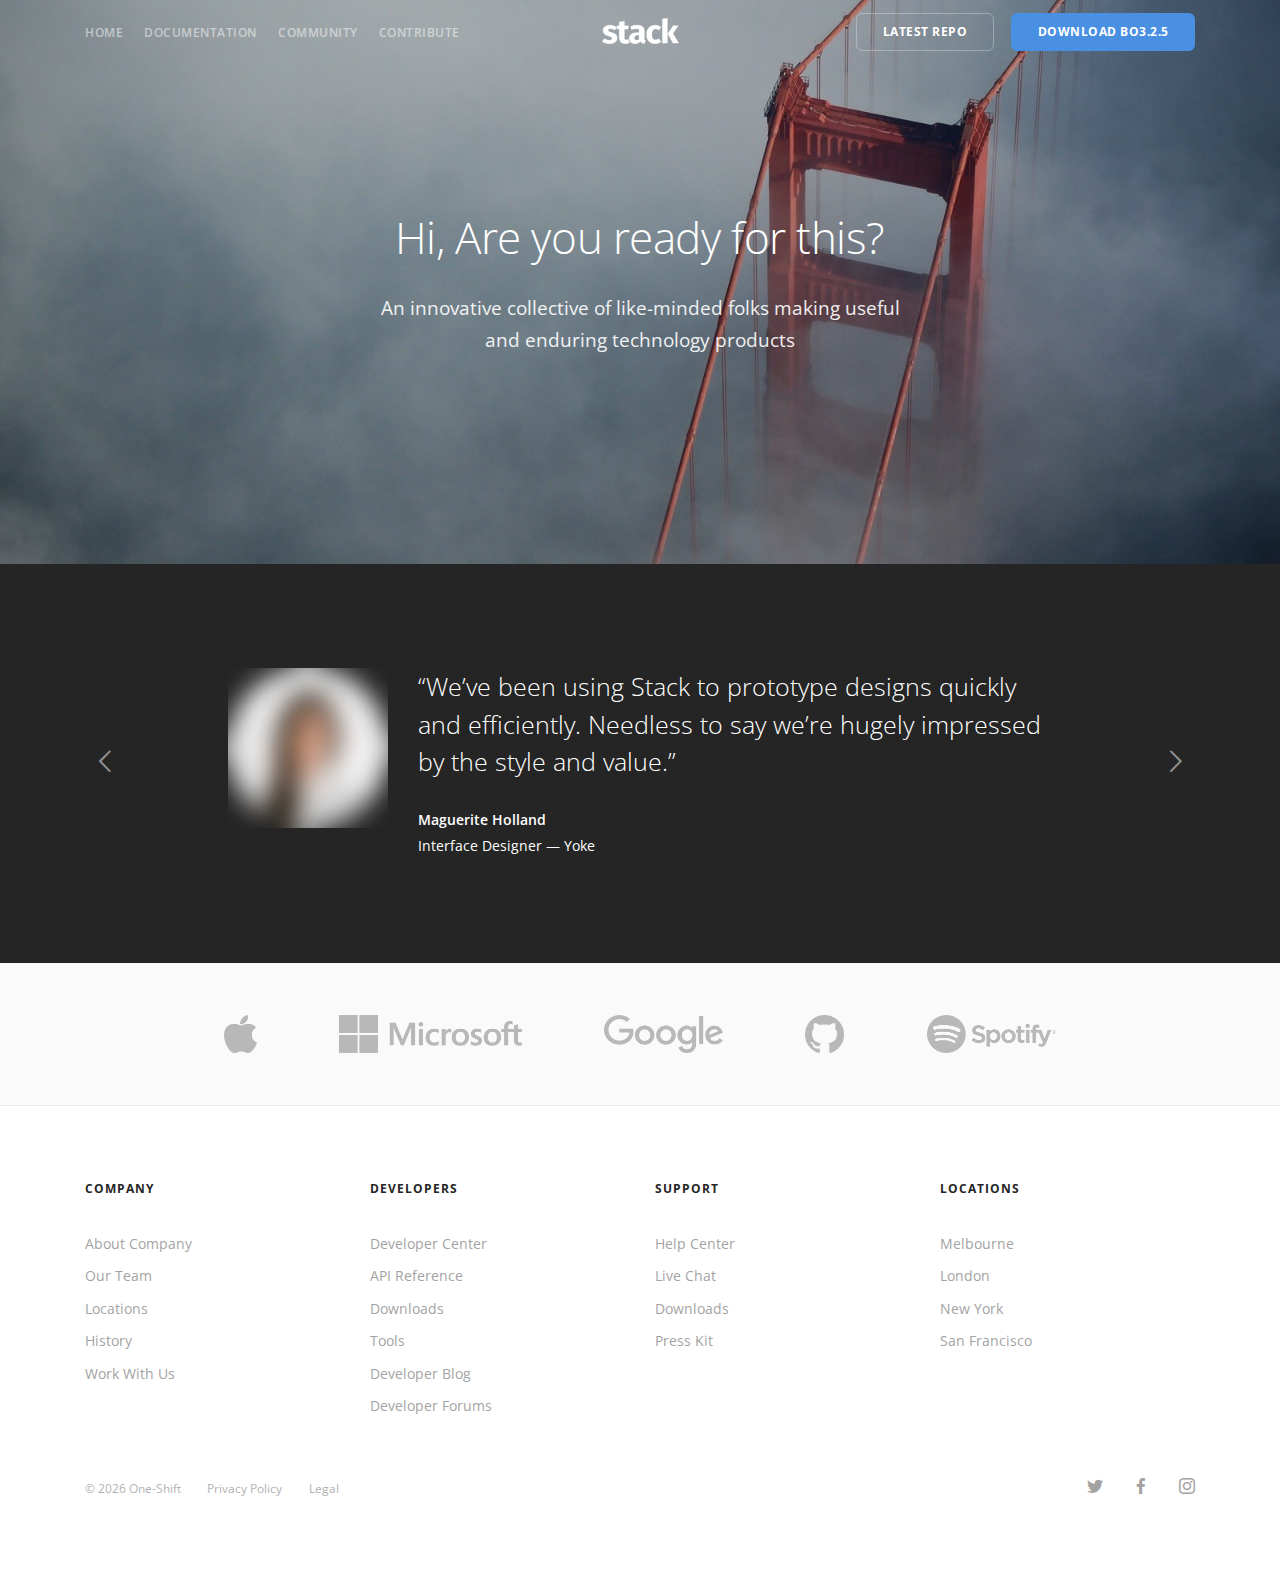
==== bozon3.html @ 65683622 "new landing page for testing" ====
<!DOCTYPE html>
<html lang="en" dir="ltr">
	<head>
		<meta charset="utf-8">
		<title>Stack Multipurpose HTML Template</title>
		<meta name="viewport" content="width=device-width, initial-scale=1.0">
		<meta name="description" content="Site Description Here">
		<link href="site-assets/css/bootstrap.css" rel="stylesheet" type="text/css" media="all" />
		<link href="site-assets/css/stack-interface.css" rel="stylesheet" type="text/css" media="all" />
		<link href="site-assets/css/socicon.css" rel="stylesheet" type="text/css" media="all" />
		<link href="site-assets/css/lightbox.min.css" rel="stylesheet" type="text/css" media="all" />
		<link href="site-assets/css/flickity.css" rel="stylesheet" type="text/css" media="all" />
		<link href="site-assets/css/iconsmind.css" rel="stylesheet" type="text/css" media="all" />
		<link href="site-assets/css/jquery.steps.css" rel="stylesheet" type="text/css" media="all" />
		<link href="site-assets/css/theme.css" rel="stylesheet" type="text/css" media="all" />
		<link href="site-assets/css/custom.css" rel="stylesheet" type="text/css" media="all" />
		<link href="https://fonts.googleapis.com/css?family=Open+Sans:200,300,400,400i,500,600,700%7CMerriweather:300,300i" rel="stylesheet">
		<link href="https://fonts.googleapis.com/icon?family=Material+Icons" rel="stylesheet">
	</head>
	<body>
		<a id="start"></a>
		<div class="nav-container">
			<div class="bar bar--sm visible-xs">
				<div class="container">
					<div class="row">
						<div class="col-3 col-md-2">
							<a href="index.html">
								<img class="logo logo-dark" alt="logo" src="site-assets/images/logo-dark.png" />
								<img class="logo logo-light" alt="logo" src="site-assets/images/logo-light.png" />
							</a>
						</div>
						<div class="col-9 col-md-10 text-right">
							<a href="#" class="hamburger-toggle" data-toggle-class="#menu2;hidden-xs hidden-sm">
								<i class="icon icon--sm stack-interface stack-menu"></i>
							</a>
						</div>
					</div>
					<!--end of row-->
				</div>
				<!--end of container-->
			</div>
			<!--end bar-->
			<nav id="menu2" class="bar bar--sm bar-1 hidden-xs bar--transparent bar--absolute" data-scroll-class='100vh:pos-fixed'>
				<div class="container">
					<div class="row">
						<div class="col-lg-2 text-center text-left-sm hidden-xs order-lg-2">
							<div class="bar__module">
								<a href="index.html">
									<img class="logo logo-dark" alt="logo" src="site-assets/images/logo-dark.png" />
									<img class="logo logo-light" alt="logo" src="site-assets/images/logo-light.png" />
								</a>
							</div>
							<!--end module-->
						</div>
						<div class="col-lg-5 order-lg-1">
							<div class="bar__module">
								<ul class="menu-horizontal text-left">
									<li>
										<a href="#">Home</a>
									</li>
									<li>
										<a href="#">Documentation</a>
									</li>
									<li>
										<a href="https://github.com/One-Shift/BO3-BOzon/issues" target="_blank">Community</a>
									</li>
									<li>
										<a href="#">Contribute</a>
									</li>
									<li class="dropdown hidden">
										<span class="dropdown__trigger">Home</span>
										<div class="dropdown__container">
											<div class="container">
												<div class="row">
													<div class="col-md-12 dropdown__content dropdown__content--lg">
														<div class="pos-absolute col-lg-5 imagebg hidden-sm hidden-xs" data-overlay="4">
															<div class="background-image-holder">
																<img alt="background" src="site-assets/images/dropdown-1.jpg" />
															</div>
															<div class="container pos-vertical-center pl-5">
																<div class="row">
																	<div class="col-lg-8">
																		<img alt="Logo" src="site-assets/images/logo-light.png" class="image--xxs" />
																		<span class="h2 color--white">Beautiful, modular sites in moments.</span>
																		<a href="#" class="btn btn--primary type--uppercase">
																			<span class="label">$18 USD.</span>
																			<span class="btn__text">
																				Purchase Stack Now
																			</span>
																		</a>
																	</div>
																</div>
																<!--end of row-->
															</div>
														</div>
														<div class="row justify-content-end">
															<div class="col-lg-6">
																<div class="row">
																	<div class="col-lg-4">
																		<h5>Industries</h5>
																		<ul class="menu-vertical">
																			<li>
																				<a href="home-accommodation.html">
																					Accommodation
																				</a>
																			</li>
																			<li>
																				<a href="home-construction.html">
																					Construction
																				</a>
																			</li>
																			<li>
																				<a href="home-coworking.html">
																					Coworking
																				</a>
																			</li>
																			<li>
																				<a href="home-drone-photography.html">
																					Drone Photography
																				</a>
																			</li>
																			<li>
																				<a href="home-education.html">
																					Education
																				</a>
																			</li>
																			<li>
																				<a href="home-event.html">
																					Event
																				</a>
																			</li>
																			<li>
																				<a href="home-fitness.html">
																					Fitness
																				</a>
																			</li>
																			<li>
																				<a href="home-health-insurance.html">
																					Insurance
																				</a>
																			</li>
																			<li>
																				<a href="home-knowledge-base.html">
																					Knowledge Base
																				</a>
																			</li>
																			<li>
																				<a href="home-musician.html">
																					Musician
																				</a>
																			</li>
																			<li>
																				<a href="home-nonprofit.html">
																					Nonprofit
																				</a>
																			</li>
																			<li>
																				<a href="home-political.html">
																					Political
																				</a>
																			</li>
																			<li>
																				<a href="home-restaurant.html">
																					Restaurant
																				</a>
																			</li>
																			<li>
																				<a href="home-recruitment.html">
																					Recruitment
																				</a>
																			</li>
																			<li>
																				<a href="home-tourism.html">
																					Tourism
																				</a>
																			</li>
																			<li>
																				<a href="home-wedding.html">
																					Wedding
																				</a>
																			</li>
																		</ul>
																	</div>
																	<div class="col-lg-4">
																		<h5>Landing Pages</h5>
																		<ul class="menu-vertical">
																			<li>
																				<a href="home-landing-1.html">
																					Landing 1
																				</a>
																			</li>
																			<li>
																				<a href="home-landing-2.html">
																					Landing 2
																				</a>
																			</li>
																			<li>
																				<a href="home-landing-3.html">
																					Landing 3
																				</a>
																			</li>
																			<li>
																				<a href="home-landing-4.html">
																					Landing 4
																				</a>
																			</li>
																			<li>
																				<a href="home-landing-5.html">
																					Landing 5
																				</a>
																			</li>
																			<li>
																				<a href="home-landing-6.html">
																					Landing 6
																				</a>
																			</li>
																			<li>
																				<a href="home-landing-7.html">
																					Landing 7
																				</a>
																			</li>
																			<li>
																				<a href="home-landing-8.html">
																					Landing 8
																				</a>
																			</li>
																			<li>
																				<a href="home-landing-9.html">
																					Landing 9
																				</a>
																			</li>
																			<li>
																				<a href="home-landing-10.html">
																					Landing 10
																				</a>
																			</li>
																			<li>
																				<a href="home-software-1.html">
																					Software 1
																				</a>
																			</li>
																			<li>
																				<a href="home-software-2.html">
																					Software 2
																				</a>
																			</li>
																			<li>
																				<a href="home-software-3.html">
																					Software 3
																				</a>
																			</li>
																		</ul>
																	</div>
																	<div class="col-lg-4">
																		<h5>Portfolios</h5>
																		<ul class="menu-vertical">
																			<li>
																				<a href="home-portfolio-agency-1.html">
																					Agency
																				</a>
																			</li>
																			<li>
																				<a href="home-portfolio-agency-2.html">
																					Agency 2
																				</a>
																			</li>
																			<li>
																				<a href="home-portfolio-personal-1.html">
																					Personal 1
																				</a>
																			</li>
																			<li>
																				<a href="home-portfolio-photography.html">
																					Photography
																				</a>
																			</li>
																			<li>
																				<a href="home-portfolio-photography-2.html">
																					Photography 2
																				</a>
																			</li>
																			<li>
																				<a href="home-portfolio-studio-1.html">
																					Studio 1
																				</a>
																			</li>
																			<li>
																				<a href="home-portfolio-studio-2.html">
																					Studio 2
																				</a>
																			</li>
																			<li>
																				<a href="home-portfolio-video.html">
																					Video
																				</a>
																			</li>
																		</ul>
																		<h5>Coming Soon</h5>
																		<ul class="menu-vertical">
																			<li>
																				<a href="home-coming-soon-1.html">
																					Coming Soon 1
																				</a>
																			</li>
																			<li>
																				<a href="home-coming-soon-2.html">
																					Coming Soon 2
																				</a>
																			</li>
																			<li>
																				<a href="home-coming-soon-3.html">
																					Coming Soon 3
																				</a>
																			</li>
																		</ul>
																	</div>
																</div>
																<!--end of row-->
															</div>
															<!--end of col-->
														</div>
														<!--end of row-->
													</div>
													<!--end dropdown content-->
												</div>
											</div>
										</div>
										<!--end dropdown container-->
									</li>
									<li class="dropdown hidden">
										<span class="dropdown__trigger">Pages</span>
										<div class="dropdown__container">
											<div class="container">
												<div class="row">
													<div class="dropdown__content col-lg-2 col-md-4">
														<ul class="menu-vertical">
															<li class="dropdown">
																<span class="dropdown__trigger">About</span>
																<div class="dropdown__container">
																	<div class="container">
																		<div class="row">
																			<div class="dropdown__content col-lg-2">
																				<ul class="menu-vertical">
																					<li>
																						<a href="page-about-company.html">
																							About Company
																						</a>
																					</li>
																					<li>
																						<a href="page-about-team.html">
																							About Team
																						</a>
																					</li>
																					<li>
																						<a href="page-about-me.html">
																							About Me
																						</a>
																					</li>
																					<li>
																						<a href="page-about-history.html">
																							About History
																						</a>
																					</li>
																				</ul>
																			</div>
																			<!--end dropdown content-->
																		</div>
																		<!--end row-->
																	</div>
																</div>
																<!--end dropdown container-->
															</li>
															<li class="dropdown">
																<span class="dropdown__trigger">Careers</span>
																<div class="dropdown__container">
																	<div class="container">
																		<div class="row">
																			<div class="dropdown__content col-lg-2 col-md-4">
																				<ul class="menu-vertical">
																					<li>
																						<a href="page-careers.html">
																							Careers Listing
																						</a>
																					</li>
																					<li>
																						<a href="page-careers-single.html">
																							Career Single
																						</a>
																					</li>
																				</ul>
																			</div>
																			<!--end dropdown content-->
																		</div>
																		<!--end row-->
																	</div>
																</div>
																<!--end dropdown container-->
															</li>
															<li class="dropdown">
																<span class="dropdown__trigger">Contact</span>
																<div class="dropdown__container">
																	<div class="container">
																		<div class="row">
																			<div class="dropdown__content col-lg-2 col-md-4">
																				<ul class="menu-vertical">
																					<li>
																						<a href="page-contact-map-1.html">
																							Contact Map 1
																						</a>
																					</li>
																					<li>
																						<a href="page-contact-map-2.html">
																							Contact Map 2
																						</a>
																					</li>
																					<li>
																						<a href="page-contact-map-3.html">
																							Contact Map 3
																						</a>
																					</li>
																					<li>
																						<a href="page-contact-map-4.html">
																							Contact Map 4
																						</a>
																					</li>
																					<li>
																						<a href="page-contact-planner-1.html">
																							Contact Planner 1
																						</a>
																					</li>
																					<li>
																						<a href="page-contact-planner-2.html">
																							Contact Planner 2
																						</a>
																					</li>
																				</ul>
																			</div>
																			<!--end dropdown content-->
																		</div>
																		<!--end row-->
																	</div>
																</div>
																<!--end dropdown container-->
															</li>
															<li class="dropdown">
																<span class="dropdown__trigger">Pricing</span>
																<div class="dropdown__container">
																	<div class="container">
																		<div class="row">
																			<div class="dropdown__content col-lg-2 col-md-4">
																				<ul class="menu-vertical">
																					<li>
																						<a href="page-pricing-1.html">
																							Pricing Plans 1
																						</a>
																					</li>
																					<li>
																						<a href="page-pricing-2.html">
																							Pricing Plans 2
																						</a>
																					</li>
																					<li>
																						<a href="page-pricing-3.html">
																							Pricing Plans 3
																						</a>
																					</li>
																				</ul>
																			</div>
																			<!--end dropdown content-->
																		</div>
																		<!--end row-->
																	</div>
																</div>
																<!--end dropdown container-->
															</li>
															<li class="dropdown">
																<span class="dropdown__trigger">Services</span>
																<div class="dropdown__container">
																	<div class="container">
																		<div class="row">
																			<div class="dropdown__content col-lg-2 col-md-4">
																				<ul class="menu-vertical">
																					<li>
																						<a href="page-services-1.html">
																							Services 1
																						</a>
																					</li>
																					<li>
																						<a href="page-services-2.html">
																							Services 2
																						</a>
																					</li>
																					<li>
																						<a href="page-services-3.html">
																							Services 3
																						</a>
																					</li>
																				</ul>
																			</div>
																			<!--end dropdown content-->
																		</div>
																		<!--end row-->
																	</div>
																</div>
																<!--end dropdown container-->
															</li>
															<li class="dropdown separate">
																<span class="dropdown__trigger">Accounts</span>
																<div class="dropdown__container">
																	<div class="container">
																		<div class="row">
																			<div class="dropdown__content col-lg-2 col-md-4">
																				<ul class="menu-vertical">
																					<li>
																						<a href="page-accounts-profile.html">
																							Public Profile
																						</a>
																					</li>
																					<li>
																						<a href="page-accounts-settings.html">
																							Account Settings
																						</a>
																					</li>
																					<li>
																						<a href="page-accounts-login-1.html">
																							Login Simple
																						</a>
																					</li>
																					<li>
																						<a href="page-accounts-login-2.html">
																							Login Social
																						</a>
																					</li>
																					<li>
																						<a href="page-accounts-create-1.html">
																							Create Simple
																						</a>
																					</li>
																					<li>
																						<a href="page-accounts-create-2.html">
																							Create Social
																						</a>
																					</li>
																					<li>
																						<a href="page-accounts-recover.html">
																							Recover Account
																						</a>
																					</li>
																				</ul>
																			</div>
																			<!--end dropdown content-->
																		</div>
																		<!--end row-->
																	</div>
																</div>
																<!--end dropdown container-->
															</li>
															<li class="dropdown">
																<span class="dropdown__trigger">Utilities</span>
																<div class="dropdown__container">
																	<div class="container">
																		<div class="row">
																			<div class="dropdown__content col-lg-2 col-md-4">
																				<ul class="menu-vertical">
																					<li>
																						<a href="page-utility-conversation.html">
																							Conversation
																						</a>
																					</li>
																					<li>
																						<a href="404.html">
																							Error 404
																						</a>
																					</li>
																					<li>
																						<a href="500.html">
																							Error 500
																						</a>
																					</li>
																					<li>
																						<a href="page-utility-maintnence.html">
																							Maintnence Mode
																						</a>
																					</li>
																					<li>
																						<a href="page-utility-onboarding.html">
																							Onboarding
																						</a>
																					</li>
																					<li>
																						<a href="page-utility-search-results-list.html">
																							Search Results List
																						</a>
																					</li>
																					<li>
																						<a href="page-utility-search-results.html">
																							Search Results Boxes
																						</a>
																					</li>
																				</ul>
																			</div>
																			<!--end dropdown content-->
																		</div>
																		<!--end row-->
																	</div>
																</div>
																<!--end dropdown container-->
															</li>
														</ul>
													</div>
													<!--end dropdown content-->
												</div>
												<!--end row-->
											</div>
										</div>
										<!--end dropdown container-->
									</li>
									<li class="dropdown hidden">
										<span class="dropdown__trigger">Blocks</span>
										<div class="dropdown__container">
											<div class="container">
												<div class="row">
													<div class="dropdown__content dropdown__content--lg col-lg-8">
														<div class="pos-absolute col-lg-5 imagebg hidden-sm hidden-xs" data-overlay="6">
															<div class="background-image-holder">
																<img alt="background" src="site-assets/images/inner-6.jpg" />
															</div>
															<div class="container pos-vertical-center pl-5">
																<div class="row">
																	<div class="col-lg-10">
																		<img alt="Logo" src="site-assets/images/logo-light.png" class="image--xxs" />
																		<span class="h3 color--white">Over 290 modular interface blocks.</span>
																		<a href="#" class="btn btn--primary type--uppercase">
																			<span class="btn__text">
																				Launch Builder
																			</span>
																		</a>
																	</div>
																</div>
																<!--end of row-->
															</div>
														</div>
														<div class="row justify-content-end">
															<div class="col-lg-6">
																<div class="row">
																	<div class="col-md-6">
																		<ul class="menu-vertical">
																			<li>
																				<a href="sections-accordions.html">
																					Accordions
																				</a>
																			</li>
																			<li>
																				<a href="sections-cta.html">
																					Calls To Action
																				</a>
																			</li>
																			<li>
																				<a href="sections-cards.html">
																					Cards
																				</a>
																			</li>
																			<li>
																				<a href="sections-covers.html">
																					Covers
																				</a>
																			</li>
																			<li>
																				<a href="sections-features-small.html">
																					Features Small
																				</a>
																			</li>
																			<li>
																				<a href="sections-features-large.html">
																					Features Large
																				</a>
																			</li>
																			<li>
																				<a href="sections-contact.html">
																					Forms Contact
																				</a>
																			</li>
																			<li>
																				<a href="sections-signup.html">
																					Forms Signup
																				</a>
																			</li>
																			<li>
																				<a href="sections-subscribe.html">
																					Forms Subscribe
																				</a>
																			</li>
																			<li>
																				<a href="sections-footers.html">
																					Footers
																				</a>
																			</li>
																			<li>
																				<a href="sections-galleries.html">
																					Galleries
																				</a>
																			</li>
																			<li>
																				<a href="sections-instagram.html">
																					Instagram
																				</a>
																			</li>
																			<li>
																				<a href="sections-maps.html">
																					Maps
																				</a>
																			</li>
																		</ul>
																	</div>
																	<div class="col-md-6">
																		<ul class="menu-vertical">
																			<li>
																				<a href="sections-modals.html">
																					Modals
																				</a>
																			</li>
																			<li>
																				<a href="sections-navigation.html">
																					Navigation Bars
																				</a>
																			</li>
																			<li>
																				<a href="sections-notifications.html">
																					Notifications
																				</a>
																			</li>
																			<li>
																				<a href="sections-pricing.html">
																					Pricing
																				</a>
																			</li>
																			<li>
																				<a href="sections-processes.html">
																					Processes
																				</a>
																			</li>
																			<li>
																				<a href="sections-sliders.html">
																					Sliders
																				</a>
																			</li>
																			<li>
																				<a href="sections-twitter.html">
																					Twitter
																				</a>
																			</li>
																			<li>
																				<a href="sections-tabs.html">
																					Tabs
																				</a>
																			</li>
																			<li>
																				<a href="sections-team.html">
																					Teams
																				</a>
																			</li>
																			<li>
																				<a href="sections-testimonials.html">
																					Testimonials
																				</a>
																			</li>
																			<li>
																				<a href="sections-text-layouts.html">
																					Text Layouts
																				</a>
																			</li>
																			<li>
																				<a href="sections-titles.html">
																					Titles
																				</a>
																			</li>
																			<li>
																				<a href="sections-videos.html">
																					Videos
																				</a>
																			</li>
																		</ul>
																	</div>
																</div>
																<!--end of row-->
															</div>
															<!--end of col-->
														</div>
														<!--end of row-->
													</div>
													<!--end dropdown content-->
												</div>
												<!--end row-->
											</div>
											<!--end container-->
										</div>
										<!--end dropdown container-->
									</li>
									<li class="dropdown hidden">
										<span class="dropdown__trigger">Elements</span>
										<div class="dropdown__container">
											<div class="container">
												<div class="row">
													<div class="col-md-12 dropdown__content dropdown__content--lg">
														<div class="pos-absolute col-lg-5 imagebg hidden-sm hidden-xs" data-overlay="4">
															<div class="background-image-holder">
																<img alt="background" src="site-assets/images/dropdown-2.jpg" />
															</div>
															<div class="container pos-vertical-center pl-5">
																<div class="row">
																	<div class="col-lg-8">
																		<img alt="Logo" src="site-assets/images/logo-light.png" class="image--xxs" />
																		<span class="h3 color--white">Detailed and organised elements</span>
																		<a href="elements.html" class="btn btn--primary type--uppercase">
																			<span class="btn__text">
																				Explore Elements
																			</span>
																		</a>
																	</div>
																</div>
																<!--end of row-->
															</div>
														</div>
														<div class="row justify-content-end">
															<div class="col-lg-2 col-md-4">
																<ul class="menu-vertical">
																	<li>
																		<a href="elements-accordions.html">
																			Accordions
																		</a>
																	</li>
																	<li>
																		<a href="elements-alerts.html">
																			Alerts
																		</a>
																	</li>
																	<li>
																		<a href="elements-boxes.html">
																			Boxes
																		</a>
																	</li>
																	<li>
																		<a href="elements-buttons.html">
																			Buttons
																		</a>
																	</li>
																	<li>
																		<a href="elements-colors.html">
																			Colors
																		</a>
																	</li>
																	<li>
																		<a href="elements-countdown.html">
																			Countdown
																		</a>
																	</li>
																	<li>
																		<a href="elements-dropdowns.html">
																			Dropdowns
																		</a>
																	</li>
																	<li>
																		<a href="elements-form-elements.html">
																			Form Elements
																		</a>
																	</li>
																	<li>
																		<a href="elements-gradient-backgrounds.html">
																			Gradient Backgrounds
																		</a>
																	</li>
																	<li>
																		<a href="elements-grid.html">
																			Grid System
																		</a>
																	</li>
																	<li>
																		<a href="elements-image-backgrounds.html">
																			Image Backgrounds
																		</a>
																	</li>
																	<li>
																		<a href="elements-instagram.html">
																			Instagram
																		</a>
																	</li>
																</ul>
															</div>
															<div class="col-lg-2 col-md-4">
																<ul class="menu-vertical">
																	<li>
																		<a href="elements-lightbox.html">
																			Lightbox
																		</a>
																	</li>
																	<li>
																		<a href="elements-maps.html">
																			Maps
																		</a>
																	</li>
																	<li>
																		<a href="elements-masonry.html">
																			Masonry
																		</a>
																	</li>
																	<li>
																		<a href="elements-modals.html">
																			Modals
																		</a>
																	</li>
																	<li>
																		<a href="elements-navigation.html">
																			Navigation Bars
																		</a>
																	</li>
																	<li>
																		<a href="elements-navigation-inpage.html">
																			Navigation In-Page
																		</a>
																	</li>
																	<li>
																		<a href="elements-navigation-sidebar.html">
																			Navigation Sidebar
																		</a>
																	</li>
																	<li>
																		<a href="elements-notifications.html">
																			Notifications
																		</a>
																	</li>
																	<li>
																		<a href="elements-parallax.html">
																			Parallax
																		</a>
																	</li>
																	<li>
																		<a href="elements-pricing.html">
																			Pricing
																		</a>
																	</li>
																	<li>
																		<a href="elements-progress-bars.html">
																			Progress Bars
																		</a>
																	</li>
																	<li>
																		<a href="elements-radials.html">
																			Radials
																		</a>
																	</li>
																</ul>
															</div>
															<div class="col-lg-2 col-md-4">
																<ul class="menu-vertical">
																	<li>
																		<a href="elements-scrims-overlays.html">
																			Scrims &amp; Overlays
																		</a>
																	</li>
																	<li>
																		<a href="elements-sliders.html">
																			Sliders
																		</a>
																	</li>
																	<li>
																		<a href="elements-tables.html">
																			Tables
																		</a>
																	</li>
																	<li>
																		<a href="elements-tabs.html">
																			Tabs
																		</a>
																	</li>
																	<li>
																		<a href="elements-tooltips.html">
																			Tooltips
																		</a>
																	</li>
																	<li>
																		<a href="elements-twitter.html">
																			Twitter Feed
																		</a>
																	</li>
																	<li>
																		<a href="elements-typed-text.html">
																			Typed Text
																		</a>
																	</li>
																	<li>
																		<a href="elements-typography.html">
																			Typography
																		</a>
																	</li>
																	<li>
																		<a href="elements-video-background.html">
																			Video Backgrounds
																		</a>
																	</li>
																	<li>
																		<a href="elements-video-inline.html">
																			Video Inline
																		</a>
																	</li>
																	<li>
																		<a href="elements-wizards.html">
																			Wizards
																		</a>
																	</li>
																</ul>
															</div>
														</div>
														<!--end of row-->
													</div>
													<!--end dropdown content-->
												</div>
											</div>
										</div>
										<!--end dropdown container-->
									</li>
								</ul>
							</div>
							<!--end module-->
						</div>
						<div class="col-lg-5 text-right text-left-xs text-left-sm order-lg-3">
							<div class="bar__module">
								<a class="btn btn--sm type--uppercase" href="https://github.com/One-Shift/BO3-BOzon" target="_blank">
									<span class="btn__text">
										Latest Repo
									</span>
								</a>
								<a class="btn btn--sm btn--primary type--uppercase" href="https://github.com/One-Shift/BO3-BOzon/archive/v3.2.5-RC.zip" target="_blank">
									<span class="btn__text">
										Download BO3.2.5
									</span>
								</a>
							</div>
							<!--end module-->
						</div>
					</div>
					<!--end of row-->
				</div>
				<!--end of container-->
			</nav>
			<!--end bar-->
		</div>
		<div class="">
			<section class="text-center imagebg space--lg" data-overlay="3">
				<div class="background-image-holder">
					<img alt="background" src="site-assets/images/landing-23.jpg" />
				</div>
				<div class="container">
					<div class="row">
						<div class="col-md-8 col-lg-6">
							<h1>Hi, Are you ready for this?</h1>
							<p class="lead">
								An innovative collective of like-minded folks making useful and enduring technology products
							</p>
						</div>
					</div>
					<!--end of row-->
				</div>
				<!--end of container-->
			</section>
			<section class=" bg--dark">
				<div class="container">
					<div class="row">
						<div class="col-md-12">
							<div class="slider slider--inline-arrows" data-arrows="true">
								<ul class="slides">
									<li>
										<div class="testimonial row justify-content-center">
											<div class="col-lg-2 col-md-4 col-6 text-center">
												<img class="testimonial__image" alt="Image" src="site-assets/images/avatar-round-1.png" />
											</div>
											<div class="col-lg-7 col-md-8 col-12">
												<span class="h3">&ldquo;We’ve been using Stack to prototype designs quickly and efficiently. Needless to say we’re hugely impressed by the style and value.&rdquo;
												</span>
												<h5>Maguerite Holland</h5>
												<span>Interface Designer &mdash; Yoke</span>
											</div>
										</div>
									</li>
									<li>
										<div class="testimonial row justify-content-center">
											<div class="col-lg-2 col-md-4 col-6 text-center">
												<img class="testimonial__image" alt="Image" src="site-assets/images/avatar-round-4.png" />
											</div>
											<div class="col-lg-7 col-md-8 col-12">
												<span class="h3">&ldquo;I've been using Medium Rare's templates for a couple of years now and Stack is without a doubt their best work yet. It's fast, performant and absolutely stunning.&rdquo;
												</span>
												<h5>Lucas Nguyen</h5>
												<span>Freelance Designer</span>
											</div>
										</div>
									</li>
									<li>
										<div class="testimonial row justify-content-center">
											<div class="col-lg-2 col-md-4 col-6 text-center">
												<img class="testimonial__image" alt="Image" src="site-assets/images/avatar-round-3.png" />
											</div>
											<div class="col-lg-7 col-md-8 col-12">
												<span class="h3">&ldquo;Variant has been a massive plus for my workflow &mdash; I can now get live mockups out in a matter of hours, my clients really love it.&rdquo;
												</span>
												<h5>Rob Vasquez</h5>
												<span>Interface Designer &mdash; Yoke</span>
											</div>
										</div>
									</li>
								</ul>
							</div>
						</div>
					</div>
					<!--end of row-->
				</div>
				<!--end of container-->
			</section>
			<section class="text-center bg--secondary space--xs">
				<div class="container">
					<div class="row">
						<div class="col-md-12">
							<ul class="list-inline list-inline--images">
								<li>
									<img alt="Image" src="site-assets/images/partner-1.png" />
								</li>
								<li>
									<img alt="Image" src="site-assets/images/partner-5.png" />
								</li>
								<li>
									<img alt="Image" src="site-assets/images/partner-7.png" />
								</li>
								<li>
									<img alt="Image" src="site-assets/images/partner-4.png" />
								</li>
								<li>
									<img alt="Image" src="site-assets/images/partner-6.png" />
								</li>
							</ul>
						</div>
					</div>
					<!--end of row-->
				</div>
				<!--end of container-->
			</section>
			<footer class="space--sm footer-2 ">
				<div class="container">
					<div class="row">
						<div class="col-md-6 col-lg-3 col-6">
							<h6 class="type--uppercase">Company</h6>
							<ul class="list--hover">
								<li>
									<a href="#">About Company</a>
								</li>
								<li>
									<a href="#">Our Team</a>
								</li>
								<li>
									<a href="#">Locations</a>
								</li>
								<li>
									<a href="#">History</a>
								</li>
								<li>
									<a href="#">Work With Us</a>
								</li>
							</ul>
						</div>
						<div class="col-md-6 col-lg-3 col-6">
							<h6 class="type--uppercase">Developers</h6>
							<ul class="list--hover">
								<li>
									<a href="#">Developer Center</a>
								</li>
								<li>
									<a href="#">API Reference</a>
								</li>
								<li>
									<a href="#">Downloads</a>
								</li>
								<li>
									<a href="#">Tools</a>
								</li>
								<li>
									<a href="#">Developer Blog</a>
								</li>
								<li>
									<a href="#">Developer Forums</a>
								</li>
							</ul>
						</div>
						<div class="col-md-6 col-lg-3 col-6">
							<h6 class="type--uppercase">Support</h6>
							<ul class="list--hover">
								<li>
									<a href="#">Help Center</a>
								</li>
								<li>
									<a href="#">Live Chat</a>
								</li>
								<li>
									<a href="#">Downloads</a>
								</li>
								<li>
									<a href="#">Press Kit</a>
								</li>
							</ul>
						</div>
						<div class="col-md-6 col-lg-3 col-6">
							<h6 class="type--uppercase">Locations</h6>
							<ul class="list--hover">
								<li>
									<a href="#">Melbourne</a>
								</li>
								<li>
									<a href="#">London</a>
								</li>
								<li>
									<a href="#">New York</a>
								</li>
								<li>
									<a href="#">San Francisco</a>
								</li>
							</ul>
						</div>
					</div>
					<!--end of row-->
					<div class="row">
						<div class="col-md-6">
							<span class="type--fine-print">&copy;
								<span class="update-year">2018</span> One-Shift</span>
							<a class="type--fine-print" href="#">Privacy Policy</a>
							<a class="type--fine-print" href="#">Legal</a>
						</div>
						<div class="col-md-6 text-right text-left-xs">
							<ul class="social-list list-inline list--hover">
								<li>
									<a href="#">
										<i class="socicon socicon-twitter icon icon--xs"></i>
									</a>
								</li>
								<li>
									<a href="#">
										<i class="socicon socicon-facebook icon icon--xs"></i>
									</a>
								</li>
								<li>
									<a href="#">
										<i class="socicon socicon-instagram icon icon--xs"></i>
									</a>
								</li>
							</ul>
						</div>
					</div>
					<!--end of row-->
				</div>
				<!--end of container-->
			</footer>
		</div>
		<!--<div class="loader"></div>-->
		<a class="back-to-top inner-link" href="#start" data-scroll-class="100vh:active">
			<i class="stack-interface stack-up-open-big"></i>
		</a>
		<script src="site-assets/js/jquery-3.1.1.min.js"></script>
		<script src="site-assets/js/flickity.min.js"></script>
		<script src="site-assets/js/easypiechart.min.js"></script>
		<script src="site-assets/js/parallax.js"></script>
		<script src="site-assets/js/typed.min.js"></script>
		<script src="site-assets/js/datepicker.js"></script>
		<script src="site-assets/js/isotope.min.js"></script>
		<script src="site-assets/js/ytplayer.min.js"></script>
		<script src="site-assets/js/lightbox.min.js"></script>
		<script src="site-assets/js/granim.min.js"></script>
		<script src="site-assets/js/jquery.steps.min.js"></script>
		<script src="site-assets/js/countdown.min.js"></script>
		<script src="site-assets/js/twitterfetcher.min.js"></script>
		<script src="site-assets/js/spectragram.min.js"></script>
		<script src="site-assets/js/smooth-scroll.min.js"></script>
		<script src="site-assets/js/scripts.js"></script>
	</body>
</html>
---- site-assets/css/stack-interface.css ----
@font-face {
  font-family: 'stack-interface';
  src: url('../fonts/stack-interface.eot?33839631');
  src: url('../fonts/stack-interface.eot?33839631#iefix') format('embedded-opentype'),
       url('../fonts/stack-interface.woff2?33839631') format('woff2'),
       url('../fonts/stack-interface.woff?33839631') format('woff'),
       url('../fonts/stack-interface.ttf?33839631') format('truetype'),
       url('../fonts/stack-interface.svg?33839631#stack-interface') format('svg');
  font-weight: normal;
  font-style: normal;
}
/* Chrome hack: SVG is rendered more smooth in Windozze. 100% magic, uncomment if you need it. */
/* Note, that will break hinting! In other OS-es font will be not as sharp as it could be */
/*
@media screen and (-webkit-min-device-pixel-ratio:0) {
  @font-face {
    font-family: 'stack-interface';
    src: url('../font/stack-interface.svg?34857618#stack-interface') format('svg');
  }
}
*/
 
 [class^="stack-"]:before, [class*=" stack-"]:before {
  font-family: "stack-interface";
  font-style: normal;
  font-weight: normal;
  speak: none;
 
  display: inline-block;
  text-decoration: inherit;
  width: 1em;
  margin-right: .2em;
  text-align: center;
  /* opacity: .8; */
 
  /* For safety - reset parent styles, that can break glyph codes*/
  font-variant: normal;
  text-transform: none;
 
  /* fix buttons height, for twitter bootstrap */
  line-height: 1em;
 
  /* Animation center compensation - margins should be symmetric */
  /* remove if not needed */
  margin-left: .2em;
 
  /* you can be more comfortable with increased icons size */
  /* font-size: 120%; */
 
  /* Font smoothing. That was taken from TWBS */
  -webkit-font-smoothing: antialiased;
  -moz-osx-font-smoothing: grayscale;
 
  /* Uncomment for 3D effect */
  /* text-shadow: 1px 1px 1px rgba(127, 127, 127, 0.3); */
}
 
.stack-down-open-big:before { content: '\e800'; } /* '' */
.stack-left-open-big:before { content: '\e801'; } /* '' */
.stack-right-open-big:before { content: '\e802'; } /* '' */
.stack-up-open-big:before { content: '\e803'; } /* '' */
.stack-basket:before { content: '\e804'; } /* '' */
.stack-search:before { content: '\e805'; } /* '' */
.stack-down-dir:before { content: '\e806'; } /* '' */
.stack-left-dir:before { content: '\e807'; } /* '' */
.stack-right-dir:before { content: '\e808'; } /* '' */
.stack-up-dir:before { content: '\e809'; } /* '' */
.stack-down-open:before { content: '\e80a'; } /* '' */
.stack-left-open:before { content: '\e80b'; } /* '' */
.stack-right-open:before { content: '\e80c'; } /* '' */
.stack-up-open:before { content: '\e80d'; } /* '' */
.stack-menu:before { content: '\e80e'; } /* '' */
.stack-users:before { content: '\e80f'; } /* '' */
.stack-publish:before { content: '\e810'; } /* '' */
.stack-trash:before { content: '\e811'; } /* '' */
.stack-bell:before { content: '\e812'; } /* '' */
.stack-cog:before { content: '\e813'; } /* '' */
.stack-plus-circled:before { content: '\e814'; } /* '' */
.stack-dot-3:before { content: '\e815'; } /* '' */
---- site-assets/css/socicon.css ----
@font-face {
  font-family: 'Socicon';
  src:  url('../fonts/socicon.eot?a93r5t');
  src:  url('../fonts/socicon.eot?a93r5t#iefix') format('embedded-opentype'),
    url('../fonts/socicon.ttf?a93r5t') format('truetype'),
    url('../fonts/socicon.woff?a93r5t') format('woff'),
    url('../fonts/socicon.svg?a93r5t#Socicon') format('svg');
  font-weight: normal;
  font-style: normal;
}

[class^="socicon-"], [class*=" socicon-"] {
  /* use !important to prevent issues with browser extensions that change fonts */
  font-family: 'Socicon' !important;
  speak: none;
  font-style: normal;
  font-weight: normal;
  font-variant: normal;
  text-transform: none;
  line-height: 1;

  /* Better Font Rendering =========== */
  -webkit-font-smoothing: antialiased;
  -moz-osx-font-smoothing: grayscale;
}

.socicon-gamewisp:before {
  content: "\e905";
}
.socicon-bloglovin:before {
  content: "\e904";
}
.socicon-tunein:before {
  content: "\e903";
}
.socicon-gamejolt:before {
  content: "\e901";
}
.socicon-trello:before {
  content: "\e902";
}
.socicon-spreadshirt:before {
  content: "\e900";
}
.socicon-500px:before {
  content: "\e000";
}
.socicon-8tracks:before {
  content: "\e001";
}
.socicon-airbnb:before {
  content: "\e002";
}
.socicon-alliance:before {
  content: "\e003";
}
.socicon-amazon:before {
  content: "\e004";
}
.socicon-amplement:before {
  content: "\e005";
}
.socicon-android:before {
  content: "\e006";
}
.socicon-angellist:before {
  content: "\e007";
}
.socicon-apple:before {
  content: "\e008";
}
.socicon-appnet:before {
  content: "\e009";
}
.socicon-baidu:before {
  content: "\e00a";
}
.socicon-bandcamp:before {
  content: "\e00b";
}
.socicon-battlenet:before {
  content: "\e00c";
}
.socicon-beam:before {
  content: "\e00d";
}
.socicon-bebee:before {
  content: "\e00e";
}
.socicon-bebo:before {
  content: "\e00f";
}
.socicon-behance:before {
  content: "\e010";
}
.socicon-blizzard:before {
  content: "\e011";
}
.socicon-blogger:before {
  content: "\e012";
}
.socicon-buffer:before {
  content: "\e013";
}
.socicon-chrome:before {
  content: "\e014";
}
.socicon-coderwall:before {
  content: "\e015";
}
.socicon-curse:before {
  content: "\e016";
}
.socicon-dailymotion:before {
  content: "\e017";
}
.socicon-deezer:before {
  content: "\e018";
}
.socicon-delicious:before {
  content: "\e019";
}
.socicon-deviantart:before {
  content: "\e01a";
}
.socicon-diablo:before {
  content: "\e01b";
}
.socicon-digg:before {
  content: "\e01c";
}
.socicon-discord:before {
  content: "\e01d";
}
.socicon-disqus:before {
  content: "\e01e";
}
.socicon-douban:before {
  content: "\e01f";
}
.socicon-draugiem:before {
  content: "\e020";
}
.socicon-dribbble:before {
  content: "\e021";
}
.socicon-drupal:before {
  content: "\e022";
}
.socicon-ebay:before {
  content: "\e023";
}
.socicon-ello:before {
  content: "\e024";
}
.socicon-endomodo:before {
  content: "\e025";
}
.socicon-envato:before {
  content: "\e026";
}
.socicon-etsy:before {
  content: "\e027";
}
.socicon-facebook:before {
  content: "\e028";
}
.socicon-feedburner:before {
  content: "\e029";
}
.socicon-filmweb:before {
  content: "\e02a";
}
.socicon-firefox:before {
  content: "\e02b";
}
.socicon-flattr:before {
  content: "\e02c";
}
.socicon-flickr:before {
  content: "\e02d";
}
.socicon-formulr:before {
  content: "\e02e";
}
.socicon-forrst:before {
  content: "\e02f";
}
.socicon-foursquare:before {
  content: "\e030";
}
.socicon-friendfeed:before {
  content: "\e031";
}
.socicon-github:before {
  content: "\e032";
}
.socicon-goodreads:before {
  content: "\e033";
}
.socicon-google:before {
  content: "\e034";
}
.socicon-googlescholar:before {
  content: "\e035";
}
.socicon-googlegroups:before {
  content: "\e036";
}
.socicon-googlephotos:before {
  content: "\e037";
}
.socicon-googleplus:before {
  content: "\e038";
}
.socicon-grooveshark:before {
  content: "\e039";
}
.socicon-hackerrank:before {
  content: "\e03a";
}
.socicon-hearthstone:before {
  content: "\e03b";
}
.socicon-hellocoton:before {
  content: "\e03c";
}
.socicon-heroes:before {
  content: "\e03d";
}
.socicon-hitbox:before {
  content: "\e03e";
}
.socicon-horde:before {
  content: "\e03f";
}
.socicon-houzz:before {
  content: "\e040";
}
.socicon-icq:before {
  content: "\e041";
}
.socicon-identica:before {
  content: "\e042";
}
.socicon-imdb:before {
  content: "\e043";
}
.socicon-instagram:before {
  content: "\e044";
}
.socicon-issuu:before {
  content: "\e045";
}
.socicon-istock:before {
  content: "\e046";
}
.socicon-itunes:before {
  content: "\e047";
}
.socicon-keybase:before {
  content: "\e048";
}
.socicon-lanyrd:before {
  content: "\e049";
}
.socicon-lastfm:before {
  content: "\e04a";
}
.socicon-line:before {
  content: "\e04b";
}
.socicon-linkedin:before {
  content: "\e04c";
}
.socicon-livejournal:before {
  content: "\e04d";
}
.socicon-lyft:before {
  content: "\e04e";
}
.socicon-macos:before {
  content: "\e04f";
}
.socicon-mail:before {
  content: "\e050";
}
.socicon-medium:before {
  content: "\e051";
}
.socicon-meetup:before {
  content: "\e052";
}
.socicon-mixcloud:before {
  content: "\e053";
}
.socicon-modelmayhem:before {
  content: "\e054";
}
.socicon-mumble:before {
  content: "\e055";
}
.socicon-myspace:before {
  content: "\e056";
}
.socicon-newsvine:before {
  content: "\e057";
}
.socicon-nintendo:before {
  content: "\e058";
}
.socicon-npm:before {
  content: "\e059";
}
.socicon-odnoklassniki:before {
  content: "\e05a";
}
.socicon-openid:before {
  content: "\e05b";
}
.socicon-opera:before {
  content: "\e05c";
}
.socicon-outlook:before {
  content: "\e05d";
}
.socicon-overwatch:before {
  content: "\e05e";
}
.socicon-patreon:before {
  content: "\e05f";
}
.socicon-paypal:before {
  content: "\e060";
}
.socicon-periscope:before {
  content: "\e061";
}
.socicon-persona:before {
  content: "\e062";
}
.socicon-pinterest:before {
  content: "\e063";
}
.socicon-play:before {
  content: "\e064";
}
.socicon-player:before {
  content: "\e065";
}
.socicon-playstation:before {
  content: "\e066";
}
.socicon-pocket:before {
  content: "\e067";
}
.socicon-qq:before {
  content: "\e068";
}
.socicon-quora:before {
  content: "\e069";
}
.socicon-raidcall:before {
  content: "\e06a";
}
.socicon-ravelry:before {
  content: "\e06b";
}
.socicon-reddit:before {
  content: "\e06c";
}
.socicon-renren:before {
  content: "\e06d";
}
.socicon-researchgate:before {
  content: "\e06e";
}
.socicon-residentadvisor:before {
  content: "\e06f";
}
.socicon-reverbnation:before {
  content: "\e070";
}
.socicon-rss:before {
  content: "\e071";
}
.socicon-sharethis:before {
  content: "\e072";
}
.socicon-skype:before {
  content: "\e073";
}
.socicon-slideshare:before {
  content: "\e074";
}
.socicon-smugmug:before {
  content: "\e075";
}
.socicon-snapchat:before {
  content: "\e076";
}
.socicon-songkick:before {
  content: "\e077";
}
.socicon-soundcloud:before {
  content: "\e078";
}
.socicon-spotify:before {
  content: "\e079";
}
.socicon-stackexchange:before {
  content: "\e07a";
}
.socicon-stackoverflow:before {
  content: "\e07b";
}
.socicon-starcraft:before {
  content: "\e07c";
}
.socicon-stayfriends:before {
  content: "\e07d";
}
.socicon-steam:before {
  content: "\e07e";
}
.socicon-storehouse:before {
  content: "\e07f";
}
.socicon-strava:before {
  content: "\e080";
}
.socicon-streamjar:before {
  content: "\e081";
}
.socicon-stumbleupon:before {
  content: "\e082";
}
.socicon-swarm:before {
  content: "\e083";
}
.socicon-teamspeak:before {
  content: "\e084";
}
.socicon-teamviewer:before {
  content: "\e085";
}
.socicon-technorati:before {
  content: "\e086";
}
.socicon-telegram:before {
  content: "\e087";
}
.socicon-tripadvisor:before {
  content: "\e088";
}
.socicon-tripit:before {
  content: "\e089";
}
.socicon-triplej:before {
  content: "\e08a";
}
.socicon-tumblr:before {
  content: "\e08b";
}
.socicon-twitch:before {
  content: "\e08c";
}
.socicon-twitter:before {
  content: "\e08d";
}
.socicon-uber:before {
  content: "\e08e";
}
.socicon-ventrilo:before {
  content: "\e08f";
}
.socicon-viadeo:before {
  content: "\e090";
}
.socicon-viber:before {
  content: "\e091";
}
.socicon-viewbug:before {
  content: "\e092";
}
.socicon-vimeo:before {
  content: "\e093";
}
.socicon-vine:before {
  content: "\e094";
}
.socicon-vkontakte:before {
  content: "\e095";
}
.socicon-warcraft:before {
  content: "\e096";
}
.socicon-wechat:before {
  content: "\e097";
}
.socicon-weibo:before {
  content: "\e098";
}
.socicon-whatsapp:before {
  content: "\e099";
}
.socicon-wikipedia:before {
  content: "\e09a";
}
.socicon-windows:before {
  content: "\e09b";
}
.socicon-wordpress:before {
  content: "\e09c";
}
.socicon-wykop:before {
  content: "\e09d";
}
.socicon-xbox:before {
  content: "\e09e";
}
.socicon-xing:before {
  content: "\e09f";
}
.socicon-yahoo:before {
  content: "\e0a0";
}
.socicon-yammer:before {
  content: "\e0a1";
}
.socicon-yandex:before {
  content: "\e0a2";
}
.socicon-yelp:before {
  content: "\e0a3";
}
.socicon-younow:before {
  content: "\e0a4";
}
.socicon-youtube:before {
  content: "\e0a5";
}
.socicon-zapier:before {
  content: "\e0a6";
}
.socicon-zerply:before {
  content: "\e0a7";
}
.socicon-zomato:before {
  content: "\e0a8";
}
.socicon-zynga:before {
  content: "\e0a9";
}
---- site-assets/css/iconsmind.css ----
@font-face {
	font-family: 'iconsmind';
	src:url('../fonts/iconsmind.eot?#iefix-rdmvgc') format('embedded-opentype');
	src:url('../fonts/iconsmind.woff') format('woff'),
		url('../fonts/iconsmind.ttf') format('truetype');
	font-weight: normal;
	font-style: normal;
}

[class^="icon-"], [class*=" icon-"] {
	font-family: 'iconsmind';
	speak: none;
	font-style: normal;
	font-weight: normal;
	font-variant: normal;
	text-transform: none;
	line-height: 1;
	/* Better Font Rendering =========== */
	-webkit-font-smoothing: antialiased;
	-moz-osx-font-smoothing: grayscale;
}

.icon-A-Z:before {
	content: "\e600";
}
.icon-Aa:before {
	content: "\e601";
}
.icon-Add-Bag:before {
	content: "\e602";
}
.icon-Add-Basket:before {
	content: "\e603";
}
.icon-Add-Cart:before {
	content: "\e604";
}
.icon-Add-File:before {
	content: "\e605";
}
.icon-Add-SpaceAfterParagraph:before {
	content: "\e606";
}
.icon-Add-SpaceBeforeParagraph:before {
	content: "\e607";
}
.icon-Add-User:before {
	content: "\e608";
}
.icon-Add-UserStar:before {
	content: "\e609";
}
.icon-Add-Window:before {
	content: "\e60a";
}
.icon-Add:before {
	content: "\e60b";
}
.icon-Address-Book:before {
	content: "\e60c";
}
.icon-Address-Book2:before {
	content: "\e60d";
}
.icon-Administrator:before {
	content: "\e60e";
}
.icon-Aerobics-2:before {
	content: "\e60f";
}
.icon-Aerobics-3:before {
	content: "\e610";
}
.icon-Aerobics:before {
	content: "\e611";
}
.icon-Affiliate:before {
	content: "\e612";
}
.icon-Aim:before {
	content: "\e613";
}
.icon-Air-Balloon:before {
	content: "\e614";
}
.icon-Airbrush:before {
	content: "\e615";
}
.icon-Airship:before {
	content: "\e616";
}
.icon-Alarm-Clock:before {
	content: "\e617";
}
.icon-Alarm-Clock2:before {
	content: "\e618";
}
.icon-Alarm:before {
	content: "\e619";
}
.icon-Alien-2:before {
	content: "\e61a";
}
.icon-Alien:before {
	content: "\e61b";
}
.icon-Aligator:before {
	content: "\e61c";
}
.icon-Align-Center:before {
	content: "\e61d";
}
.icon-Align-JustifyAll:before {
	content: "\e61e";
}
.icon-Align-JustifyCenter:before {
	content: "\e61f";
}
.icon-Align-JustifyLeft:before {
	content: "\e620";
}
.icon-Align-JustifyRight:before {
	content: "\e621";
}
.icon-Align-Left:before {
	content: "\e622";
}
.icon-Align-Right:before {
	content: "\e623";
}
.icon-Alpha:before {
	content: "\e624";
}
.icon-Ambulance:before {
	content: "\e625";
}
.icon-AMX:before {
	content: "\e626";
}
.icon-Anchor-2:before {
	content: "\e627";
}
.icon-Anchor:before {
	content: "\e628";
}
.icon-Android-Store:before {
	content: "\e629";
}
.icon-Android:before {
	content: "\e62a";
}
.icon-Angel-Smiley:before {
	content: "\e62b";
}
.icon-Angel:before {
	content: "\e62c";
}
.icon-Angry:before {
	content: "\e62d";
}
.icon-Apple-Bite:before {
	content: "\e62e";
}
.icon-Apple-Store:before {
	content: "\e62f";
}
.icon-Apple:before {
	content: "\e630";
}
.icon-Approved-Window:before {
	content: "\e631";
}
.icon-Aquarius-2:before {
	content: "\e632";
}
.icon-Aquarius:before {
	content: "\e633";
}
.icon-Archery-2:before {
	content: "\e634";
}
.icon-Archery:before {
	content: "\e635";
}
.icon-Argentina:before {
	content: "\e636";
}
.icon-Aries-2:before {
	content: "\e637";
}
.icon-Aries:before {
	content: "\e638";
}
.icon-Army-Key:before {
	content: "\e639";
}
.icon-Arrow-Around:before {
	content: "\e63a";
}
.icon-Arrow-Back3:before {
	content: "\e63b";
}
.icon-Arrow-Back:before {
	content: "\e63c";
}
.icon-Arrow-Back2:before {
	content: "\e63d";
}
.icon-Arrow-Barrier:before {
	content: "\e63e";
}
.icon-Arrow-Circle:before {
	content: "\e63f";
}
.icon-Arrow-Cross:before {
	content: "\e640";
}
.icon-Arrow-Down:before {
	content: "\e641";
}
.icon-Arrow-Down2:before {
	content: "\e642";
}
.icon-Arrow-Down3:before {
	content: "\e643";
}
.icon-Arrow-DowninCircle:before {
	content: "\e644";
}
.icon-Arrow-Fork:before {
	content: "\e645";
}
.icon-Arrow-Forward:before {
	content: "\e646";
}
.icon-Arrow-Forward2:before {
	content: "\e647";
}
.icon-Arrow-From:before {
	content: "\e648";
}
.icon-Arrow-Inside:before {
	content: "\e649";
}
.icon-Arrow-Inside45:before {
	content: "\e64a";
}
.icon-Arrow-InsideGap:before {
	content: "\e64b";
}
.icon-Arrow-InsideGap45:before {
	content: "\e64c";
}
.icon-Arrow-Into:before {
	content: "\e64d";
}
.icon-Arrow-Join:before {
	content: "\e64e";
}
.icon-Arrow-Junction:before {
	content: "\e64f";
}
.icon-Arrow-Left:before {
	content: "\e650";
}
.icon-Arrow-Left2:before {
	content: "\e651";
}
.icon-Arrow-LeftinCircle:before {
	content: "\e652";
}
.icon-Arrow-Loop:before {
	content: "\e653";
}
.icon-Arrow-Merge:before {
	content: "\e654";
}
.icon-Arrow-Mix:before {
	content: "\e655";
}
.icon-Arrow-Next:before {
	content: "\e656";
}
.icon-Arrow-OutLeft:before {
	content: "\e657";
}
.icon-Arrow-OutRight:before {
	content: "\e658";
}
.icon-Arrow-Outside:before {
	content: "\e659";
}
.icon-Arrow-Outside45:before {
	content: "\e65a";
}
.icon-Arrow-OutsideGap:before {
	content: "\e65b";
}
.icon-Arrow-OutsideGap45:before {
	content: "\e65c";
}
.icon-Arrow-Over:before {
	content: "\e65d";
}
.icon-Arrow-Refresh:before {
	content: "\e65e";
}
.icon-Arrow-Refresh2:before {
	content: "\e65f";
}
.icon-Arrow-Right:before {
	content: "\e660";
}
.icon-Arrow-Right2:before {
	content: "\e661";
}
.icon-Arrow-RightinCircle:before {
	content: "\e662";
}
.icon-Arrow-Shuffle:before {
	content: "\e663";
}
.icon-Arrow-Squiggly:before {
	content: "\e664";
}
.icon-Arrow-Through:before {
	content: "\e665";
}
.icon-Arrow-To:before {
	content: "\e666";
}
.icon-Arrow-TurnLeft:before {
	content: "\e667";
}
.icon-Arrow-TurnRight:before {
	content: "\e668";
}
.icon-Arrow-Up:before {
	content: "\e669";
}
.icon-Arrow-Up2:before {
	content: "\e66a";
}
.icon-Arrow-Up3:before {
	content: "\e66b";
}
.icon-Arrow-UpinCircle:before {
	content: "\e66c";
}
.icon-Arrow-XLeft:before {
	content: "\e66d";
}
.icon-Arrow-XRight:before {
	content: "\e66e";
}
.icon-Ask:before {
	content: "\e66f";
}
.icon-Assistant:before {
	content: "\e670";
}
.icon-Astronaut:before {
	content: "\e671";
}
.icon-At-Sign:before {
	content: "\e672";
}
.icon-ATM:before {
	content: "\e673";
}
.icon-Atom:before {
	content: "\e674";
}
.icon-Audio:before {
	content: "\e675";
}
.icon-Auto-Flash:before {
	content: "\e676";
}
.icon-Autumn:before {
	content: "\e677";
}
.icon-Baby-Clothes:before {
	content: "\e678";
}
.icon-Baby-Clothes2:before {
	content: "\e679";
}
.icon-Baby-Cry:before {
	content: "\e67a";
}
.icon-Baby:before {
	content: "\e67b";
}
.icon-Back2:before {
	content: "\e67c";
}
.icon-Back-Media:before {
	content: "\e67d";
}
.icon-Back-Music:before {
	content: "\e67e";
}
.icon-Back:before {
	content: "\e67f";
}
.icon-Background:before {
	content: "\e680";
}
.icon-Bacteria:before {
	content: "\e681";
}
.icon-Bag-Coins:before {
	content: "\e682";
}
.icon-Bag-Items:before {
	content: "\e683";
}
.icon-Bag-Quantity:before {
	content: "\e684";
}
.icon-Bag:before {
	content: "\e685";
}
.icon-Bakelite:before {
	content: "\e686";
}
.icon-Ballet-Shoes:before {
	content: "\e687";
}
.icon-Balloon:before {
	content: "\e688";
}
.icon-Banana:before {
	content: "\e689";
}
.icon-Band-Aid:before {
	content: "\e68a";
}
.icon-Bank:before {
	content: "\e68b";
}
.icon-Bar-Chart:before {
	content: "\e68c";
}
.icon-Bar-Chart2:before {
	content: "\e68d";
}
.icon-Bar-Chart3:before {
	content: "\e68e";
}
.icon-Bar-Chart4:before {
	content: "\e68f";
}
.icon-Bar-Chart5:before {
	content: "\e690";
}
.icon-Bar-Code:before {
	content: "\e691";
}
.icon-Barricade-2:before {
	content: "\e692";
}
.icon-Barricade:before {
	content: "\e693";
}
.icon-Baseball:before {
	content: "\e694";
}
.icon-Basket-Ball:before {
	content: "\e695";
}
.icon-Basket-Coins:before {
	content: "\e696";
}
.icon-Basket-Items:before {
	content: "\e697";
}
.icon-Basket-Quantity:before {
	content: "\e698";
}
.icon-Bat-2:before {
	content: "\e699";
}
.icon-Bat:before {
	content: "\e69a";
}
.icon-Bathrobe:before {
	content: "\e69b";
}
.icon-Batman-Mask:before {
	content: "\e69c";
}
.icon-Battery-0:before {
	content: "\e69d";
}
.icon-Battery-25:before {
	content: "\e69e";
}
.icon-Battery-50:before {
	content: "\e69f";
}
.icon-Battery-75:before {
	content: "\e6a0";
}
.icon-Battery-100:before {
	content: "\e6a1";
}
.icon-Battery-Charge:before {
	content: "\e6a2";
}
.icon-Bear:before {
	content: "\e6a3";
}
.icon-Beard-2:before {
	content: "\e6a4";
}
.icon-Beard-3:before {
	content: "\e6a5";
}
.icon-Beard:before {
	content: "\e6a6";
}
.icon-Bebo:before {
	content: "\e6a7";
}
.icon-Bee:before {
	content: "\e6a8";
}
.icon-Beer-Glass:before {
	content: "\e6a9";
}
.icon-Beer:before {
	content: "\e6aa";
}
.icon-Bell-2:before {
	content: "\e6ab";
}
.icon-Bell:before {
	content: "\e6ac";
}
.icon-Belt-2:before {
	content: "\e6ad";
}
.icon-Belt-3:before {
	content: "\e6ae";
}
.icon-Belt:before {
	content: "\e6af";
}
.icon-Berlin-Tower:before {
	content: "\e6b0";
}
.icon-Beta:before {
	content: "\e6b1";
}
.icon-Betvibes:before {
	content: "\e6b2";
}
.icon-Bicycle-2:before {
	content: "\e6b3";
}
.icon-Bicycle-3:before {
	content: "\e6b4";
}
.icon-Bicycle:before {
	content: "\e6b5";
}
.icon-Big-Bang:before {
	content: "\e6b6";
}
.icon-Big-Data:before {
	content: "\e6b7";
}
.icon-Bike-Helmet:before {
	content: "\e6b8";
}
.icon-Bikini:before {
	content: "\e6b9";
}
.icon-Bilk-Bottle2:before {
	content: "\e6ba";
}
.icon-Billing:before {
	content: "\e6bb";
}
.icon-Bing:before {
	content: "\e6bc";
}
.icon-Binocular:before {
	content: "\e6bd";
}
.icon-Bio-Hazard:before {
	content: "\e6be";
}
.icon-Biotech:before {
	content: "\e6bf";
}
.icon-Bird-DeliveringLetter:before {
	content: "\e6c0";
}
.icon-Bird:before {
	content: "\e6c1";
}
.icon-Birthday-Cake:before {
	content: "\e6c2";
}
.icon-Bisexual:before {
	content: "\e6c3";
}
.icon-Bishop:before {
	content: "\e6c4";
}
.icon-Bitcoin:before {
	content: "\e6c5";
}
.icon-Black-Cat:before {
	content: "\e6c6";
}
.icon-Blackboard:before {
	content: "\e6c7";
}
.icon-Blinklist:before {
	content: "\e6c8";
}
.icon-Block-Cloud:before {
	content: "\e6c9";
}
.icon-Block-Window:before {
	content: "\e6ca";
}
.icon-Blogger:before {
	content: "\e6cb";
}
.icon-Blood:before {
	content: "\e6cc";
}
.icon-Blouse:before {
	content: "\e6cd";
}
.icon-Blueprint:before {
	content: "\e6ce";
}
.icon-Board:before {
	content: "\e6cf";
}
.icon-Bodybuilding:before {
	content: "\e6d0";
}
.icon-Bold-Text:before {
	content: "\e6d1";
}
.icon-Bone:before {
	content: "\e6d2";
}
.icon-Bones:before {
	content: "\e6d3";
}
.icon-Book:before {
	content: "\e6d4";
}
.icon-Bookmark:before {
	content: "\e6d5";
}
.icon-Books-2:before {
	content: "\e6d6";
}
.icon-Books:before {
	content: "\e6d7";
}
.icon-Boom:before {
	content: "\e6d8";
}
.icon-Boot-2:before {
	content: "\e6d9";
}
.icon-Boot:before {
	content: "\e6da";
}
.icon-Bottom-ToTop:before {
	content: "\e6db";
}
.icon-Bow-2:before {
	content: "\e6dc";
}
.icon-Bow-3:before {
	content: "\e6dd";
}
.icon-Bow-4:before {
	content: "\e6de";
}
.icon-Bow-5:before {
	content: "\e6df";
}
.icon-Bow-6:before {
	content: "\e6e0";
}
.icon-Bow:before {
	content: "\e6e1";
}
.icon-Bowling-2:before {
	content: "\e6e2";
}
.icon-Bowling:before {
	content: "\e6e3";
}
.icon-Box2:before {
	content: "\e6e4";
}
.icon-Box-Close:before {
	content: "\e6e5";
}
.icon-Box-Full:before {
	content: "\e6e6";
}
.icon-Box-Open:before {
	content: "\e6e7";
}
.icon-Box-withFolders:before {
	content: "\e6e8";
}
.icon-Box:before {
	content: "\e6e9";
}
.icon-Boy:before {
	content: "\e6ea";
}
.icon-Bra:before {
	content: "\e6eb";
}
.icon-Brain-2:before {
	content: "\e6ec";
}
.icon-Brain-3:before {
	content: "\e6ed";
}
.icon-Brain:before {
	content: "\e6ee";
}
.icon-Brazil:before {
	content: "\e6ef";
}
.icon-Bread-2:before {
	content: "\e6f0";
}
.icon-Bread:before {
	content: "\e6f1";
}
.icon-Bridge:before {
	content: "\e6f2";
}
.icon-Brightkite:before {
	content: "\e6f3";
}
.icon-Broke-Link2:before {
	content: "\e6f4";
}
.icon-Broken-Link:before {
	content: "\e6f5";
}
.icon-Broom:before {
	content: "\e6f6";
}
.icon-Brush:before {
	content: "\e6f7";
}
.icon-Bucket:before {
	content: "\e6f8";
}
.icon-Bug:before {
	content: "\e6f9";
}
.icon-Building:before {
	content: "\e6fa";
}
.icon-Bulleted-List:before {
	content: "\e6fb";
}
.icon-Bus-2:before {
	content: "\e6fc";
}
.icon-Bus:before {
	content: "\e6fd";
}
.icon-Business-Man:before {
	content: "\e6fe";
}
.icon-Business-ManWoman:before {
	content: "\e6ff";
}
.icon-Business-Mens:before {
	content: "\e700";
}
.icon-Business-Woman:before {
	content: "\e701";
}
.icon-Butterfly:before {
	content: "\e702";
}
.icon-Button:before {
	content: "\e703";
}
.icon-Cable-Car:before {
	content: "\e704";
}
.icon-Cake:before {
	content: "\e705";
}
.icon-Calculator-2:before {
	content: "\e706";
}
.icon-Calculator-3:before {
	content: "\e707";
}
.icon-Calculator:before {
	content: "\e708";
}
.icon-Calendar-2:before {
	content: "\e709";
}
.icon-Calendar-3:before {
	content: "\e70a";
}
.icon-Calendar-4:before {
	content: "\e70b";
}
.icon-Calendar-Clock:before {
	content: "\e70c";
}
.icon-Calendar:before {
	content: "\e70d";
}
.icon-Camel:before {
	content: "\e70e";
}
.icon-Camera-2:before {
	content: "\e70f";
}
.icon-Camera-3:before {
	content: "\e710";
}
.icon-Camera-4:before {
	content: "\e711";
}
.icon-Camera-5:before {
	content: "\e712";
}
.icon-Camera-Back:before {
	content: "\e713";
}
.icon-Camera:before {
	content: "\e714";
}
.icon-Can-2:before {
	content: "\e715";
}
.icon-Can:before {
	content: "\e716";
}
.icon-Canada:before {
	content: "\e717";
}
.icon-Cancer-2:before {
	content: "\e718";
}
.icon-Cancer-3:before {
	content: "\e719";
}
.icon-Cancer:before {
	content: "\e71a";
}
.icon-Candle:before {
	content: "\e71b";
}
.icon-Candy-Cane:before {
	content: "\e71c";
}
.icon-Candy:before {
	content: "\e71d";
}
.icon-Cannon:before {
	content: "\e71e";
}
.icon-Cap-2:before {
	content: "\e71f";
}
.icon-Cap-3:before {
	content: "\e720";
}
.icon-Cap-Smiley:before {
	content: "\e721";
}
.icon-Cap:before {
	content: "\e722";
}
.icon-Capricorn-2:before {
	content: "\e723";
}
.icon-Capricorn:before {
	content: "\e724";
}
.icon-Car-2:before {
	content: "\e725";
}
.icon-Car-3:before {
	content: "\e726";
}
.icon-Car-Coins:before {
	content: "\e727";
}
.icon-Car-Items:before {
	content: "\e728";
}
.icon-Car-Wheel:before {
	content: "\e729";
}
.icon-Car:before {
	content: "\e72a";
}
.icon-Cardigan:before {
	content: "\e72b";
}
.icon-Cardiovascular:before {
	content: "\e72c";
}
.icon-Cart-Quantity:before {
	content: "\e72d";
}
.icon-Casette-Tape:before {
	content: "\e72e";
}
.icon-Cash-Register:before {
	content: "\e72f";
}
.icon-Cash-register2:before {
	content: "\e730";
}
.icon-Castle:before {
	content: "\e731";
}
.icon-Cat:before {
	content: "\e732";
}
.icon-Cathedral:before {
	content: "\e733";
}
.icon-Cauldron:before {
	content: "\e734";
}
.icon-CD-2:before {
	content: "\e735";
}
.icon-CD-Cover:before {
	content: "\e736";
}
.icon-CD:before {
	content: "\e737";
}
.icon-Cello:before {
	content: "\e738";
}
.icon-Celsius:before {
	content: "\e739";
}
.icon-Chacked-Flag:before {
	content: "\e73a";
}
.icon-Chair:before {
	content: "\e73b";
}
.icon-Charger:before {
	content: "\e73c";
}
.icon-Check-2:before {
	content: "\e73d";
}
.icon-Check:before {
	content: "\e73e";
}
.icon-Checked-User:before {
	content: "\e73f";
}
.icon-Checkmate:before {
	content: "\e740";
}
.icon-Checkout-Bag:before {
	content: "\e741";
}
.icon-Checkout-Basket:before {
	content: "\e742";
}
.icon-Checkout:before {
	content: "\e743";
}
.icon-Cheese:before {
	content: "\e744";
}
.icon-Cheetah:before {
	content: "\e745";
}
.icon-Chef-Hat:before {
	content: "\e746";
}
.icon-Chef-Hat2:before {
	content: "\e747";
}
.icon-Chef:before {
	content: "\e748";
}
.icon-Chemical-2:before {
	content: "\e749";
}
.icon-Chemical-3:before {
	content: "\e74a";
}
.icon-Chemical-4:before {
	content: "\e74b";
}
.icon-Chemical-5:before {
	content: "\e74c";
}
.icon-Chemical:before {
	content: "\e74d";
}
.icon-Chess-Board:before {
	content: "\e74e";
}
.icon-Chess:before {
	content: "\e74f";
}
.icon-Chicken:before {
	content: "\e750";
}
.icon-Chile:before {
	content: "\e751";
}
.icon-Chimney:before {
	content: "\e752";
}
.icon-China:before {
	content: "\e753";
}
.icon-Chinese-Temple:before {
	content: "\e754";
}
.icon-Chip:before {
	content: "\e755";
}
.icon-Chopsticks-2:before {
	content: "\e756";
}
.icon-Chopsticks:before {
	content: "\e757";
}
.icon-Christmas-Ball:before {
	content: "\e758";
}
.icon-Christmas-Bell:before {
	content: "\e759";
}
.icon-Christmas-Candle:before {
	content: "\e75a";
}
.icon-Christmas-Hat:before {
	content: "\e75b";
}
.icon-Christmas-Sleigh:before {
	content: "\e75c";
}
.icon-Christmas-Snowman:before {
	content: "\e75d";
}
.icon-Christmas-Sock:before {
	content: "\e75e";
}
.icon-Christmas-Tree:before {
	content: "\e75f";
}
.icon-Christmas:before {
	content: "\e760";
}
.icon-Chrome:before {
	content: "\e761";
}
.icon-Chrysler-Building:before {
	content: "\e762";
}
.icon-Cinema:before {
	content: "\e763";
}
.icon-Circular-Point:before {
	content: "\e764";
}
.icon-City-Hall:before {
	content: "\e765";
}
.icon-Clamp:before {
	content: "\e766";
}
.icon-Clapperboard-Close:before {
	content: "\e767";
}
.icon-Clapperboard-Open:before {
	content: "\e768";
}
.icon-Claps:before {
	content: "\e769";
}
.icon-Clef:before {
	content: "\e76a";
}
.icon-Clinic:before {
	content: "\e76b";
}
.icon-Clock-2:before {
	content: "\e76c";
}
.icon-Clock-3:before {
	content: "\e76d";
}
.icon-Clock-4:before {
	content: "\e76e";
}
.icon-Clock-Back:before {
	content: "\e76f";
}
.icon-Clock-Forward:before {
	content: "\e770";
}
.icon-Clock:before {
	content: "\e771";
}
.icon-Close-Window:before {
	content: "\e772";
}
.icon-Close:before {
	content: "\e773";
}
.icon-Clothing-Store:before {
	content: "\e774";
}
.icon-Cloud--:before {
	content: "\e775";
}
.icon-Cloud-:before {
	content: "\e776";
}
.icon-Cloud-Camera:before {
	content: "\e777";
}
.icon-Cloud-Computer:before {
	content: "\e778";
}
.icon-Cloud-Email:before {
	content: "\e779";
}
.icon-Cloud-Hail:before {
	content: "\e77a";
}
.icon-Cloud-Laptop:before {
	content: "\e77b";
}
.icon-Cloud-Lock:before {
	content: "\e77c";
}
.icon-Cloud-Moon:before {
	content: "\e77d";
}
.icon-Cloud-Music:before {
	content: "\e77e";
}
.icon-Cloud-Picture:before {
	content: "\e77f";
}
.icon-Cloud-Rain:before {
	content: "\e780";
}
.icon-Cloud-Remove:before {
	content: "\e781";
}
.icon-Cloud-Secure:before {
	content: "\e782";
}
.icon-Cloud-Settings:before {
	content: "\e783";
}
.icon-Cloud-Smartphone:before {
	content: "\e784";
}
.icon-Cloud-Snow:before {
	content: "\e785";
}
.icon-Cloud-Sun:before {
	content: "\e786";
}
.icon-Cloud-Tablet:before {
	content: "\e787";
}
.icon-Cloud-Video:before {
	content: "\e788";
}
.icon-Cloud-Weather:before {
	content: "\e789";
}
.icon-Cloud:before {
	content: "\e78a";
}
.icon-Clouds-Weather:before {
	content: "\e78b";
}
.icon-Clouds:before {
	content: "\e78c";
}
.icon-Clown:before {
	content: "\e78d";
}
.icon-CMYK:before {
	content: "\e78e";
}
.icon-Coat:before {
	content: "\e78f";
}
.icon-Cocktail:before {
	content: "\e790";
}
.icon-Coconut:before {
	content: "\e791";
}
.icon-Code-Window:before {
	content: "\e792";
}
.icon-Coding:before {
	content: "\e793";
}
.icon-Coffee-2:before {
	content: "\e794";
}
.icon-Coffee-Bean:before {
	content: "\e795";
}
.icon-Coffee-Machine:before {
	content: "\e796";
}
.icon-Coffee-toGo:before {
	content: "\e797";
}
.icon-Coffee:before {
	content: "\e798";
}
.icon-Coffin:before {
	content: "\e799";
}
.icon-Coin:before {
	content: "\e79a";
}
.icon-Coins-2:before {
	content: "\e79b";
}
.icon-Coins-3:before {
	content: "\e79c";
}
.icon-Coins:before {
	content: "\e79d";
}
.icon-Colombia:before {
	content: "\e79e";
}
.icon-Colosseum:before {
	content: "\e79f";
}
.icon-Column-2:before {
	content: "\e7a0";
}
.icon-Column-3:before {
	content: "\e7a1";
}
.icon-Column:before {
	content: "\e7a2";
}
.icon-Comb-2:before {
	content: "\e7a3";
}
.icon-Comb:before {
	content: "\e7a4";
}
.icon-Communication-Tower:before {
	content: "\e7a5";
}
.icon-Communication-Tower2:before {
	content: "\e7a6";
}
.icon-Compass-2:before {
	content: "\e7a7";
}
.icon-Compass-3:before {
	content: "\e7a8";
}
.icon-Compass-4:before {
	content: "\e7a9";
}
.icon-Compass-Rose:before {
	content: "\e7aa";
}
.icon-Compass:before {
	content: "\e7ab";
}
.icon-Computer-2:before {
	content: "\e7ac";
}
.icon-Computer-3:before {
	content: "\e7ad";
}
.icon-Computer-Secure:before {
	content: "\e7ae";
}
.icon-Computer:before {
	content: "\e7af";
}
.icon-Conference:before {
	content: "\e7b0";
}
.icon-Confused:before {
	content: "\e7b1";
}
.icon-Conservation:before {
	content: "\e7b2";
}
.icon-Consulting:before {
	content: "\e7b3";
}
.icon-Contrast:before {
	content: "\e7b4";
}
.icon-Control-2:before {
	content: "\e7b5";
}
.icon-Control:before {
	content: "\e7b6";
}
.icon-Cookie-Man:before {
	content: "\e7b7";
}
.icon-Cookies:before {
	content: "\e7b8";
}
.icon-Cool-Guy:before {
	content: "\e7b9";
}
.icon-Cool:before {
	content: "\e7ba";
}
.icon-Copyright:before {
	content: "\e7bb";
}
.icon-Costume:before {
	content: "\e7bc";
}
.icon-Couple-Sign:before {
	content: "\e7bd";
}
.icon-Cow:before {
	content: "\e7be";
}
.icon-CPU:before {
	content: "\e7bf";
}
.icon-Crane:before {
	content: "\e7c0";
}
.icon-Cranium:before {
	content: "\e7c1";
}
.icon-Credit-Card:before {
	content: "\e7c2";
}
.icon-Credit-Card2:before {
	content: "\e7c3";
}
.icon-Credit-Card3:before {
	content: "\e7c4";
}
.icon-Cricket:before {
	content: "\e7c5";
}
.icon-Criminal:before {
	content: "\e7c6";
}
.icon-Croissant:before {
	content: "\e7c7";
}
.icon-Crop-2:before {
	content: "\e7c8";
}
.icon-Crop-3:before {
	content: "\e7c9";
}
.icon-Crown-2:before {
	content: "\e7ca";
}
.icon-Crown:before {
	content: "\e7cb";
}
.icon-Crying:before {
	content: "\e7cc";
}
.icon-Cube-Molecule:before {
	content: "\e7cd";
}
.icon-Cube-Molecule2:before {
	content: "\e7ce";
}
.icon-Cupcake:before {
	content: "\e7cf";
}
.icon-Cursor-Click:before {
	content: "\e7d0";
}
.icon-Cursor-Click2:before {
	content: "\e7d1";
}
.icon-Cursor-Move:before {
	content: "\e7d2";
}
.icon-Cursor-Move2:before {
	content: "\e7d3";
}
.icon-Cursor-Select:before {
	content: "\e7d4";
}
.icon-Cursor:before {
	content: "\e7d5";
}
.icon-D-Eyeglasses:before {
	content: "\e7d6";
}
.icon-D-Eyeglasses2:before {
	content: "\e7d7";
}
.icon-Dam:before {
	content: "\e7d8";
}
.icon-Danemark:before {
	content: "\e7d9";
}
.icon-Danger-2:before {
	content: "\e7da";
}
.icon-Danger:before {
	content: "\e7db";
}
.icon-Dashboard:before {
	content: "\e7dc";
}
.icon-Data-Backup:before {
	content: "\e7dd";
}
.icon-Data-Block:before {
	content: "\e7de";
}
.icon-Data-Center:before {
	content: "\e7df";
}
.icon-Data-Clock:before {
	content: "\e7e0";
}
.icon-Data-Cloud:before {
	content: "\e7e1";
}
.icon-Data-Compress:before {
	content: "\e7e2";
}
.icon-Data-Copy:before {
	content: "\e7e3";
}
.icon-Data-Download:before {
	content: "\e7e4";
}
.icon-Data-Financial:before {
	content: "\e7e5";
}
.icon-Data-Key:before {
	content: "\e7e6";
}
.icon-Data-Lock:before {
	content: "\e7e7";
}
.icon-Data-Network:before {
	content: "\e7e8";
}
.icon-Data-Password:before {
	content: "\e7e9";
}
.icon-Data-Power:before {
	content: "\e7ea";
}
.icon-Data-Refresh:before {
	content: "\e7eb";
}
.icon-Data-Save:before {
	content: "\e7ec";
}
.icon-Data-Search:before {
	content: "\e7ed";
}
.icon-Data-Security:before {
	content: "\e7ee";
}
.icon-Data-Settings:before {
	content: "\e7ef";
}
.icon-Data-Sharing:before {
	content: "\e7f0";
}
.icon-Data-Shield:before {
	content: "\e7f1";
}
.icon-Data-Signal:before {
	content: "\e7f2";
}
.icon-Data-Storage:before {
	content: "\e7f3";
}
.icon-Data-Stream:before {
	content: "\e7f4";
}
.icon-Data-Transfer:before {
	content: "\e7f5";
}
.icon-Data-Unlock:before {
	content: "\e7f6";
}
.icon-Data-Upload:before {
	content: "\e7f7";
}
.icon-Data-Yes:before {
	content: "\e7f8";
}
.icon-Data:before {
	content: "\e7f9";
}
.icon-David-Star:before {
	content: "\e7fa";
}
.icon-Daylight:before {
	content: "\e7fb";
}
.icon-Death:before {
	content: "\e7fc";
}
.icon-Debian:before {
	content: "\e7fd";
}
.icon-Dec:before {
	content: "\e7fe";
}
.icon-Decrase-Inedit:before {
	content: "\e7ff";
}
.icon-Deer-2:before {
	content: "\e800";
}
.icon-Deer:before {
	content: "\e801";
}
.icon-Delete-File:before {
	content: "\e802";
}
.icon-Delete-Window:before {
	content: "\e803";
}
.icon-Delicious:before {
	content: "\e804";
}
.icon-Depression:before {
	content: "\e805";
}
.icon-Deviantart:before {
	content: "\e806";
}
.icon-Device-SyncwithCloud:before {
	content: "\e807";
}
.icon-Diamond:before {
	content: "\e808";
}
.icon-Dice-2:before {
	content: "\e809";
}
.icon-Dice:before {
	content: "\e80a";
}
.icon-Digg:before {
	content: "\e80b";
}
.icon-Digital-Drawing:before {
	content: "\e80c";
}
.icon-Diigo:before {
	content: "\e80d";
}
.icon-Dinosaur:before {
	content: "\e80e";
}
.icon-Diploma-2:before {
	content: "\e80f";
}
.icon-Diploma:before {
	content: "\e810";
}
.icon-Direction-East:before {
	content: "\e811";
}
.icon-Direction-North:before {
	content: "\e812";
}
.icon-Direction-South:before {
	content: "\e813";
}
.icon-Direction-West:before {
	content: "\e814";
}
.icon-Director:before {
	content: "\e815";
}
.icon-Disk:before {
	content: "\e816";
}
.icon-Dj:before {
	content: "\e817";
}
.icon-DNA-2:before {
	content: "\e818";
}
.icon-DNA-Helix:before {
	content: "\e819";
}
.icon-DNA:before {
	content: "\e81a";
}
.icon-Doctor:before {
	content: "\e81b";
}
.icon-Dog:before {
	content: "\e81c";
}
.icon-Dollar-Sign:before {
	content: "\e81d";
}
.icon-Dollar-Sign2:before {
	content: "\e81e";
}
.icon-Dollar:before {
	content: "\e81f";
}
.icon-Dolphin:before {
	content: "\e820";
}
.icon-Domino:before {
	content: "\e821";
}
.icon-Door-Hanger:before {
	content: "\e822";
}
.icon-Door:before {
	content: "\e823";
}
.icon-Doplr:before {
	content: "\e824";
}
.icon-Double-Circle:before {
	content: "\e825";
}
.icon-Double-Tap:before {
	content: "\e826";
}
.icon-Doughnut:before {
	content: "\e827";
}
.icon-Dove:before {
	content: "\e828";
}
.icon-Down-2:before {
	content: "\e829";
}
.icon-Down-3:before {
	content: "\e82a";
}
.icon-Down-4:before {
	content: "\e82b";
}
.icon-Down:before {
	content: "\e82c";
}
.icon-Download-2:before {
	content: "\e82d";
}
.icon-Download-fromCloud:before {
	content: "\e82e";
}
.icon-Download-Window:before {
	content: "\e82f";
}
.icon-Download:before {
	content: "\e830";
}
.icon-Downward:before {
	content: "\e831";
}
.icon-Drag-Down:before {
	content: "\e832";
}
.icon-Drag-Left:before {
	content: "\e833";
}
.icon-Drag-Right:before {
	content: "\e834";
}
.icon-Drag-Up:before {
	content: "\e835";
}
.icon-Drag:before {
	content: "\e836";
}
.icon-Dress:before {
	content: "\e837";
}
.icon-Drill-2:before {
	content: "\e838";
}
.icon-Drill:before {
	content: "\e839";
}
.icon-Drop:before {
	content: "\e83a";
}
.icon-Dropbox:before {
	content: "\e83b";
}
.icon-Drum:before {
	content: "\e83c";
}
.icon-Dry:before {
	content: "\e83d";
}
.icon-Duck:before {
	content: "\e83e";
}
.icon-Dumbbell:before {
	content: "\e83f";
}
.icon-Duplicate-Layer:before {
	content: "\e840";
}
.icon-Duplicate-Window:before {
	content: "\e841";
}
.icon-DVD:before {
	content: "\e842";
}
.icon-Eagle:before {
	content: "\e843";
}
.icon-Ear:before {
	content: "\e844";
}
.icon-Earphones-2:before {
	content: "\e845";
}
.icon-Earphones:before {
	content: "\e846";
}
.icon-Eci-Icon:before {
	content: "\e847";
}
.icon-Edit-Map:before {
	content: "\e848";
}
.icon-Edit:before {
	content: "\e849";
}
.icon-Eggs:before {
	content: "\e84a";
}
.icon-Egypt:before {
	content: "\e84b";
}
.icon-Eifel-Tower:before {
	content: "\e84c";
}
.icon-eject-2:before {
	content: "\e84d";
}
.icon-Eject:before {
	content: "\e84e";
}
.icon-El-Castillo:before {
	content: "\e84f";
}
.icon-Elbow:before {
	content: "\e850";
}
.icon-Electric-Guitar:before {
	content: "\e851";
}
.icon-Electricity:before {
	content: "\e852";
}
.icon-Elephant:before {
	content: "\e853";
}
.icon-Email:before {
	content: "\e854";
}
.icon-Embassy:before {
	content: "\e855";
}
.icon-Empire-StateBuilding:before {
	content: "\e856";
}
.icon-Empty-Box:before {
	content: "\e857";
}
.icon-End2:before {
	content: "\e858";
}
.icon-End-2:before {
	content: "\e859";
}
.icon-End:before {
	content: "\e85a";
}
.icon-Endways:before {
	content: "\e85b";
}
.icon-Engineering:before {
	content: "\e85c";
}
.icon-Envelope-2:before {
	content: "\e85d";
}
.icon-Envelope:before {
	content: "\e85e";
}
.icon-Environmental-2:before {
	content: "\e85f";
}
.icon-Environmental-3:before {
	content: "\e860";
}
.icon-Environmental:before {
	content: "\e861";
}
.icon-Equalizer:before {
	content: "\e862";
}
.icon-Eraser-2:before {
	content: "\e863";
}
.icon-Eraser-3:before {
	content: "\e864";
}
.icon-Eraser:before {
	content: "\e865";
}
.icon-Error-404Window:before {
	content: "\e866";
}
.icon-Euro-Sign:before {
	content: "\e867";
}
.icon-Euro-Sign2:before {
	content: "\e868";
}
.icon-Euro:before {
	content: "\e869";
}
.icon-Evernote:before {
	content: "\e86a";
}
.icon-Evil:before {
	content: "\e86b";
}
.icon-Explode:before {
	content: "\e86c";
}
.icon-Eye-2:before {
	content: "\e86d";
}
.icon-Eye-Blind:before {
	content: "\e86e";
}
.icon-Eye-Invisible:before {
	content: "\e86f";
}
.icon-Eye-Scan:before {
	content: "\e870";
}
.icon-Eye-Visible:before {
	content: "\e871";
}
.icon-Eye:before {
	content: "\e872";
}
.icon-Eyebrow-2:before {
	content: "\e873";
}
.icon-Eyebrow-3:before {
	content: "\e874";
}
.icon-Eyebrow:before {
	content: "\e875";
}
.icon-Eyeglasses-Smiley:before {
	content: "\e876";
}
.icon-Eyeglasses-Smiley2:before {
	content: "\e877";
}
.icon-Face-Style:before {
	content: "\e878";
}
.icon-Face-Style2:before {
	content: "\e879";
}
.icon-Face-Style3:before {
	content: "\e87a";
}
.icon-Face-Style4:before {
	content: "\e87b";
}
.icon-Face-Style5:before {
	content: "\e87c";
}
.icon-Face-Style6:before {
	content: "\e87d";
}
.icon-Facebook-2:before {
	content: "\e87e";
}
.icon-Facebook:before {
	content: "\e87f";
}
.icon-Factory-2:before {
	content: "\e880";
}
.icon-Factory:before {
	content: "\e881";
}
.icon-Fahrenheit:before {
	content: "\e882";
}
.icon-Family-Sign:before {
	content: "\e883";
}
.icon-Fan:before {
	content: "\e884";
}
.icon-Farmer:before {
	content: "\e885";
}
.icon-Fashion:before {
	content: "\e886";
}
.icon-Favorite-Window:before {
	content: "\e887";
}
.icon-Fax:before {
	content: "\e888";
}
.icon-Feather:before {
	content: "\e889";
}
.icon-Feedburner:before {
	content: "\e88a";
}
.icon-Female-2:before {
	content: "\e88b";
}
.icon-Female-Sign:before {
	content: "\e88c";
}
.icon-Female:before {
	content: "\e88d";
}
.icon-File-Block:before {
	content: "\e88e";
}
.icon-File-Bookmark:before {
	content: "\e88f";
}
.icon-File-Chart:before {
	content: "\e890";
}
.icon-File-Clipboard:before {
	content: "\e891";
}
.icon-File-ClipboardFileText:before {
	content: "\e892";
}
.icon-File-ClipboardTextImage:before {
	content: "\e893";
}
.icon-File-Cloud:before {
	content: "\e894";
}
.icon-File-Copy:before {
	content: "\e895";
}
.icon-File-Copy2:before {
	content: "\e896";
}
.icon-File-CSV:before {
	content: "\e897";
}
.icon-File-Download:before {
	content: "\e898";
}
.icon-File-Edit:before {
	content: "\e899";
}
.icon-File-Excel:before {
	content: "\e89a";
}
.icon-File-Favorite:before {
	content: "\e89b";
}
.icon-File-Fire:before {
	content: "\e89c";
}
.icon-File-Graph:before {
	content: "\e89d";
}
.icon-File-Hide:before {
	content: "\e89e";
}
.icon-File-Horizontal:before {
	content: "\e89f";
}
.icon-File-HorizontalText:before {
	content: "\e8a0";
}
.icon-File-HTML:before {
	content: "\e8a1";
}
.icon-File-JPG:before {
	content: "\e8a2";
}
.icon-File-Link:before {
	content: "\e8a3";
}
.icon-File-Loading:before {
	content: "\e8a4";
}
.icon-File-Lock:before {
	content: "\e8a5";
}
.icon-File-Love:before {
	content: "\e8a6";
}
.icon-File-Music:before {
	content: "\e8a7";
}
.icon-File-Network:before {
	content: "\e8a8";
}
.icon-File-Pictures:before {
	content: "\e8a9";
}
.icon-File-Pie:before {
	content: "\e8aa";
}
.icon-File-Presentation:before {
	content: "\e8ab";
}
.icon-File-Refresh:before {
	content: "\e8ac";
}
.icon-File-Search:before {
	content: "\e8ad";
}
.icon-File-Settings:before {
	content: "\e8ae";
}
.icon-File-Share:before {
	content: "\e8af";
}
.icon-File-TextImage:before {
	content: "\e8b0";
}
.icon-File-Trash:before {
	content: "\e8b1";
}
.icon-File-TXT:before {
	content: "\e8b2";
}
.icon-File-Upload:before {
	content: "\e8b3";
}
.icon-File-Video:before {
	content: "\e8b4";
}
.icon-File-Word:before {
	content: "\e8b5";
}
.icon-File-Zip:before {
	content: "\e8b6";
}
.icon-File:before {
	content: "\e8b7";
}
.icon-Files:before {
	content: "\e8b8";
}
.icon-Film-Board:before {
	content: "\e8b9";
}
.icon-Film-Cartridge:before {
	content: "\e8ba";
}
.icon-Film-Strip:before {
	content: "\e8bb";
}
.icon-Film-Video:before {
	content: "\e8bc";
}
.icon-Film:before {
	content: "\e8bd";
}
.icon-Filter-2:before {
	content: "\e8be";
}
.icon-Filter:before {
	content: "\e8bf";
}
.icon-Financial:before {
	content: "\e8c0";
}
.icon-Find-User:before {
	content: "\e8c1";
}
.icon-Finger-DragFourSides:before {
	content: "\e8c2";
}
.icon-Finger-DragTwoSides:before {
	content: "\e8c3";
}
.icon-Finger-Print:before {
	content: "\e8c4";
}
.icon-Finger:before {
	content: "\e8c5";
}
.icon-Fingerprint-2:before {
	content: "\e8c6";
}
.icon-Fingerprint:before {
	content: "\e8c7";
}
.icon-Fire-Flame:before {
	content: "\e8c8";
}
.icon-Fire-Flame2:before {
	content: "\e8c9";
}
.icon-Fire-Hydrant:before {
	content: "\e8ca";
}
.icon-Fire-Staion:before {
	content: "\e8cb";
}
.icon-Firefox:before {
	content: "\e8cc";
}
.icon-Firewall:before {
	content: "\e8cd";
}
.icon-First-Aid:before {
	content: "\e8ce";
}
.icon-First:before {
	content: "\e8cf";
}
.icon-Fish-Food:before {
	content: "\e8d0";
}
.icon-Fish:before {
	content: "\e8d1";
}
.icon-Fit-To:before {
	content: "\e8d2";
}
.icon-Fit-To2:before {
	content: "\e8d3";
}
.icon-Five-Fingers:before {
	content: "\e8d4";
}
.icon-Five-FingersDrag:before {
	content: "\e8d5";
}
.icon-Five-FingersDrag2:before {
	content: "\e8d6";
}
.icon-Five-FingersTouch:before {
	content: "\e8d7";
}
.icon-Flag-2:before {
	content: "\e8d8";
}
.icon-Flag-3:before {
	content: "\e8d9";
}
.icon-Flag-4:before {
	content: "\e8da";
}
.icon-Flag-5:before {
	content: "\e8db";
}
.icon-Flag-6:before {
	content: "\e8dc";
}
.icon-Flag:before {
	content: "\e8dd";
}
.icon-Flamingo:before {
	content: "\e8de";
}
.icon-Flash-2:before {
	content: "\e8df";
}
.icon-Flash-Video:before {
	content: "\e8e0";
}
.icon-Flash:before {
	content: "\e8e1";
}
.icon-Flashlight:before {
	content: "\e8e2";
}
.icon-Flask-2:before {
	content: "\e8e3";
}
.icon-Flask:before {
	content: "\e8e4";
}
.icon-Flick:before {
	content: "\e8e5";
}
.icon-Flickr:before {
	content: "\e8e6";
}
.icon-Flowerpot:before {
	content: "\e8e7";
}
.icon-Fluorescent:before {
	content: "\e8e8";
}
.icon-Fog-Day:before {
	content: "\e8e9";
}
.icon-Fog-Night:before {
	content: "\e8ea";
}
.icon-Folder-Add:before {
	content: "\e8eb";
}
.icon-Folder-Archive:before {
	content: "\e8ec";
}
.icon-Folder-Binder:before {
	content: "\e8ed";
}
.icon-Folder-Binder2:before {
	content: "\e8ee";
}
.icon-Folder-Block:before {
	content: "\e8ef";
}
.icon-Folder-Bookmark:before {
	content: "\e8f0";
}
.icon-Folder-Close:before {
	content: "\e8f1";
}
.icon-Folder-Cloud:before {
	content: "\e8f2";
}
.icon-Folder-Delete:before {
	content: "\e8f3";
}
.icon-Folder-Download:before {
	content: "\e8f4";
}
.icon-Folder-Edit:before {
	content: "\e8f5";
}
.icon-Folder-Favorite:before {
	content: "\e8f6";
}
.icon-Folder-Fire:before {
	content: "\e8f7";
}
.icon-Folder-Hide:before {
	content: "\e8f8";
}
.icon-Folder-Link:before {
	content: "\e8f9";
}
.icon-Folder-Loading:before {
	content: "\e8fa";
}
.icon-Folder-Lock:before {
	content: "\e8fb";
}
.icon-Folder-Love:before {
	content: "\e8fc";
}
.icon-Folder-Music:before {
	content: "\e8fd";
}
.icon-Folder-Network:before {
	content: "\e8fe";
}
.icon-Folder-Open:before {
	content: "\e8ff";
}
.icon-Folder-Open2:before {
	content: "\e900";
}
.icon-Folder-Organizing:before {
	content: "\e901";
}
.icon-Folder-Pictures:before {
	content: "\e902";
}
.icon-Folder-Refresh:before {
	content: "\e903";
}
.icon-Folder-Remove-:before {
	content: "\e904";
}
.icon-Folder-Search:before {
	content: "\e905";
}
.icon-Folder-Settings:before {
	content: "\e906";
}
.icon-Folder-Share:before {
	content: "\e907";
}
.icon-Folder-Trash:before {
	content: "\e908";
}
.icon-Folder-Upload:before {
	content: "\e909";
}
.icon-Folder-Video:before {
	content: "\e90a";
}
.icon-Folder-WithDocument:before {
	content: "\e90b";
}
.icon-Folder-Zip:before {
	content: "\e90c";
}
.icon-Folder:before {
	content: "\e90d";
}
.icon-Folders:before {
	content: "\e90e";
}
.icon-Font-Color:before {
	content: "\e90f";
}
.icon-Font-Name:before {
	content: "\e910";
}
.icon-Font-Size:before {
	content: "\e911";
}
.icon-Font-Style:before {
	content: "\e912";
}
.icon-Font-StyleSubscript:before {
	content: "\e913";
}
.icon-Font-StyleSuperscript:before {
	content: "\e914";
}
.icon-Font-Window:before {
	content: "\e915";
}
.icon-Foot-2:before {
	content: "\e916";
}
.icon-Foot:before {
	content: "\e917";
}
.icon-Football-2:before {
	content: "\e918";
}
.icon-Football:before {
	content: "\e919";
}
.icon-Footprint-2:before {
	content: "\e91a";
}
.icon-Footprint-3:before {
	content: "\e91b";
}
.icon-Footprint:before {
	content: "\e91c";
}
.icon-Forest:before {
	content: "\e91d";
}
.icon-Fork:before {
	content: "\e91e";
}
.icon-Formspring:before {
	content: "\e91f";
}
.icon-Formula:before {
	content: "\e920";
}
.icon-Forsquare:before {
	content: "\e921";
}
.icon-Forward:before {
	content: "\e922";
}
.icon-Fountain-Pen:before {
	content: "\e923";
}
.icon-Four-Fingers:before {
	content: "\e924";
}
.icon-Four-FingersDrag:before {
	content: "\e925";
}
.icon-Four-FingersDrag2:before {
	content: "\e926";
}
.icon-Four-FingersTouch:before {
	content: "\e927";
}
.icon-Fox:before {
	content: "\e928";
}
.icon-Frankenstein:before {
	content: "\e929";
}
.icon-French-Fries:before {
	content: "\e92a";
}
.icon-Friendfeed:before {
	content: "\e92b";
}
.icon-Friendster:before {
	content: "\e92c";
}
.icon-Frog:before {
	content: "\e92d";
}
.icon-Fruits:before {
	content: "\e92e";
}
.icon-Fuel:before {
	content: "\e92f";
}
.icon-Full-Bag:before {
	content: "\e930";
}
.icon-Full-Basket:before {
	content: "\e931";
}
.icon-Full-Cart:before {
	content: "\e932";
}
.icon-Full-Moon:before {
	content: "\e933";
}
.icon-Full-Screen:before {
	content: "\e934";
}
.icon-Full-Screen2:before {
	content: "\e935";
}
.icon-Full-View:before {
	content: "\e936";
}
.icon-Full-View2:before {
	content: "\e937";
}
.icon-Full-ViewWindow:before {
	content: "\e938";
}
.icon-Function:before {
	content: "\e939";
}
.icon-Funky:before {
	content: "\e93a";
}
.icon-Funny-Bicycle:before {
	content: "\e93b";
}
.icon-Furl:before {
	content: "\e93c";
}
.icon-Gamepad-2:before {
	content: "\e93d";
}
.icon-Gamepad:before {
	content: "\e93e";
}
.icon-Gas-Pump:before {
	content: "\e93f";
}
.icon-Gaugage-2:before {
	content: "\e940";
}
.icon-Gaugage:before {
	content: "\e941";
}
.icon-Gay:before {
	content: "\e942";
}
.icon-Gear-2:before {
	content: "\e943";
}
.icon-Gear:before {
	content: "\e944";
}
.icon-Gears-2:before {
	content: "\e945";
}
.icon-Gears:before {
	content: "\e946";
}
.icon-Geek-2:before {
	content: "\e947";
}
.icon-Geek:before {
	content: "\e948";
}
.icon-Gemini-2:before {
	content: "\e949";
}
.icon-Gemini:before {
	content: "\e94a";
}
.icon-Genius:before {
	content: "\e94b";
}
.icon-Gentleman:before {
	content: "\e94c";
}
.icon-Geo--:before {
	content: "\e94d";
}
.icon-Geo-:before {
	content: "\e94e";
}
.icon-Geo-Close:before {
	content: "\e94f";
}
.icon-Geo-Love:before {
	content: "\e950";
}
.icon-Geo-Number:before {
	content: "\e951";
}
.icon-Geo-Star:before {
	content: "\e952";
}
.icon-Geo:before {
	content: "\e953";
}
.icon-Geo2--:before {
	content: "\e954";
}
.icon-Geo2-:before {
	content: "\e955";
}
.icon-Geo2-Close:before {
	content: "\e956";
}
.icon-Geo2-Love:before {
	content: "\e957";
}
.icon-Geo2-Number:before {
	content: "\e958";
}
.icon-Geo2-Star:before {
	content: "\e959";
}
.icon-Geo2:before {
	content: "\e95a";
}
.icon-Geo3--:before {
	content: "\e95b";
}
.icon-Geo3-:before {
	content: "\e95c";
}
.icon-Geo3-Close:before {
	content: "\e95d";
}
.icon-Geo3-Love:before {
	content: "\e95e";
}
.icon-Geo3-Number:before {
	content: "\e95f";
}
.icon-Geo3-Star:before {
	content: "\e960";
}
.icon-Geo3:before {
	content: "\e961";
}
.icon-Gey:before {
	content: "\e962";
}
.icon-Gift-Box:before {
	content: "\e963";
}
.icon-Giraffe:before {
	content: "\e964";
}
.icon-Girl:before {
	content: "\e965";
}
.icon-Glass-Water:before {
	content: "\e966";
}
.icon-Glasses-2:before {
	content: "\e967";
}
.icon-Glasses-3:before {
	content: "\e968";
}
.icon-Glasses:before {
	content: "\e969";
}
.icon-Global-Position:before {
	content: "\e96a";
}
.icon-Globe-2:before {
	content: "\e96b";
}
.icon-Globe:before {
	content: "\e96c";
}
.icon-Gloves:before {
	content: "\e96d";
}
.icon-Go-Bottom:before {
	content: "\e96e";
}
.icon-Go-Top:before {
	content: "\e96f";
}
.icon-Goggles:before {
	content: "\e970";
}
.icon-Golf-2:before {
	content: "\e971";
}
.icon-Golf:before {
	content: "\e972";
}
.icon-Google-Buzz:before {
	content: "\e973";
}
.icon-Google-Drive:before {
	content: "\e974";
}
.icon-Google-Play:before {
	content: "\e975";
}
.icon-Google-Plus:before {
	content: "\e976";
}
.icon-Google:before {
	content: "\e977";
}
.icon-Gopro:before {
	content: "\e978";
}
.icon-Gorilla:before {
	content: "\e979";
}
.icon-Gowalla:before {
	content: "\e97a";
}
.icon-Grave:before {
	content: "\e97b";
}
.icon-Graveyard:before {
	content: "\e97c";
}
.icon-Greece:before {
	content: "\e97d";
}
.icon-Green-Energy:before {
	content: "\e97e";
}
.icon-Green-House:before {
	content: "\e97f";
}
.icon-Guitar:before {
	content: "\e980";
}
.icon-Gun-2:before {
	content: "\e981";
}
.icon-Gun-3:before {
	content: "\e982";
}
.icon-Gun:before {
	content: "\e983";
}
.icon-Gymnastics:before {
	content: "\e984";
}
.icon-Hair-2:before {
	content: "\e985";
}
.icon-Hair-3:before {
	content: "\e986";
}
.icon-Hair-4:before {
	content: "\e987";
}
.icon-Hair:before {
	content: "\e988";
}
.icon-Half-Moon:before {
	content: "\e989";
}
.icon-Halloween-HalfMoon:before {
	content: "\e98a";
}
.icon-Halloween-Moon:before {
	content: "\e98b";
}
.icon-Hamburger:before {
	content: "\e98c";
}
.icon-Hammer:before {
	content: "\e98d";
}
.icon-Hand-Touch:before {
	content: "\e98e";
}
.icon-Hand-Touch2:before {
	content: "\e98f";
}
.icon-Hand-TouchSmartphone:before {
	content: "\e990";
}
.icon-Hand:before {
	content: "\e991";
}
.icon-Hands:before {
	content: "\e992";
}
.icon-Handshake:before {
	content: "\e993";
}
.icon-Hanger:before {
	content: "\e994";
}
.icon-Happy:before {
	content: "\e995";
}
.icon-Hat-2:before {
	content: "\e996";
}
.icon-Hat:before {
	content: "\e997";
}
.icon-Haunted-House:before {
	content: "\e998";
}
.icon-HD-Video:before {
	content: "\e999";
}
.icon-HD:before {
	content: "\e99a";
}
.icon-HDD:before {
	content: "\e99b";
}
.icon-Headphone:before {
	content: "\e99c";
}
.icon-Headphones:before {
	content: "\e99d";
}
.icon-Headset:before {
	content: "\e99e";
}
.icon-Heart-2:before {
	content: "\e99f";
}
.icon-Heart:before {
	content: "\e9a0";
}
.icon-Heels-2:before {
	content: "\e9a1";
}
.icon-Heels:before {
	content: "\e9a2";
}
.icon-Height-Window:before {
	content: "\e9a3";
}
.icon-Helicopter-2:before {
	content: "\e9a4";
}
.icon-Helicopter:before {
	content: "\e9a5";
}
.icon-Helix-2:before {
	content: "\e9a6";
}
.icon-Hello:before {
	content: "\e9a7";
}
.icon-Helmet-2:before {
	content: "\e9a8";
}
.icon-Helmet-3:before {
	content: "\e9a9";
}
.icon-Helmet:before {
	content: "\e9aa";
}
.icon-Hipo:before {
	content: "\e9ab";
}
.icon-Hipster-Glasses:before {
	content: "\e9ac";
}
.icon-Hipster-Glasses2:before {
	content: "\e9ad";
}
.icon-Hipster-Glasses3:before {
	content: "\e9ae";
}
.icon-Hipster-Headphones:before {
	content: "\e9af";
}
.icon-Hipster-Men:before {
	content: "\e9b0";
}
.icon-Hipster-Men2:before {
	content: "\e9b1";
}
.icon-Hipster-Men3:before {
	content: "\e9b2";
}
.icon-Hipster-Sunglasses:before {
	content: "\e9b3";
}
.icon-Hipster-Sunglasses2:before {
	content: "\e9b4";
}
.icon-Hipster-Sunglasses3:before {
	content: "\e9b5";
}
.icon-Hokey:before {
	content: "\e9b6";
}
.icon-Holly:before {
	content: "\e9b7";
}
.icon-Home-2:before {
	content: "\e9b8";
}
.icon-Home-3:before {
	content: "\e9b9";
}
.icon-Home-4:before {
	content: "\e9ba";
}
.icon-Home-5:before {
	content: "\e9bb";
}
.icon-Home-Window:before {
	content: "\e9bc";
}
.icon-Home:before {
	content: "\e9bd";
}
.icon-Homosexual:before {
	content: "\e9be";
}
.icon-Honey:before {
	content: "\e9bf";
}
.icon-Hong-Kong:before {
	content: "\e9c0";
}
.icon-Hoodie:before {
	content: "\e9c1";
}
.icon-Horror:before {
	content: "\e9c2";
}
.icon-Horse:before {
	content: "\e9c3";
}
.icon-Hospital-2:before {
	content: "\e9c4";
}
.icon-Hospital:before {
	content: "\e9c5";
}
.icon-Host:before {
	content: "\e9c6";
}
.icon-Hot-Dog:before {
	content: "\e9c7";
}
.icon-Hotel:before {
	content: "\e9c8";
}
.icon-Hour:before {
	content: "\e9c9";
}
.icon-Hub:before {
	content: "\e9ca";
}
.icon-Humor:before {
	content: "\e9cb";
}
.icon-Hurt:before {
	content: "\e9cc";
}
.icon-Ice-Cream:before {
	content: "\e9cd";
}
.icon-ICQ:before {
	content: "\e9ce";
}
.icon-ID-2:before {
	content: "\e9cf";
}
.icon-ID-3:before {
	content: "\e9d0";
}
.icon-ID-Card:before {
	content: "\e9d1";
}
.icon-Idea-2:before {
	content: "\e9d2";
}
.icon-Idea-3:before {
	content: "\e9d3";
}
.icon-Idea-4:before {
	content: "\e9d4";
}
.icon-Idea-5:before {
	content: "\e9d5";
}
.icon-Idea:before {
	content: "\e9d6";
}
.icon-Identification-Badge:before {
	content: "\e9d7";
}
.icon-ImDB:before {
	content: "\e9d8";
}
.icon-Inbox-Empty:before {
	content: "\e9d9";
}
.icon-Inbox-Forward:before {
	content: "\e9da";
}
.icon-Inbox-Full:before {
	content: "\e9db";
}
.icon-Inbox-Into:before {
	content: "\e9dc";
}
.icon-Inbox-Out:before {
	content: "\e9dd";
}
.icon-Inbox-Reply:before {
	content: "\e9de";
}
.icon-Inbox:before {
	content: "\e9df";
}
.icon-Increase-Inedit:before {
	content: "\e9e0";
}
.icon-Indent-FirstLine:before {
	content: "\e9e1";
}
.icon-Indent-LeftMargin:before {
	content: "\e9e2";
}
.icon-Indent-RightMargin:before {
	content: "\e9e3";
}
.icon-India:before {
	content: "\e9e4";
}
.icon-Info-Window:before {
	content: "\e9e5";
}
.icon-Information:before {
	content: "\e9e6";
}
.icon-Inifity:before {
	content: "\e9e7";
}
.icon-Instagram:before {
	content: "\e9e8";
}
.icon-Internet-2:before {
	content: "\e9e9";
}
.icon-Internet-Explorer:before {
	content: "\e9ea";
}
.icon-Internet-Smiley:before {
	content: "\e9eb";
}
.icon-Internet:before {
	content: "\e9ec";
}
.icon-iOS-Apple:before {
	content: "\e9ed";
}
.icon-Israel:before {
	content: "\e9ee";
}
.icon-Italic-Text:before {
	content: "\e9ef";
}
.icon-Jacket-2:before {
	content: "\e9f0";
}
.icon-Jacket:before {
	content: "\e9f1";
}
.icon-Jamaica:before {
	content: "\e9f2";
}
.icon-Japan:before {
	content: "\e9f3";
}
.icon-Japanese-Gate:before {
	content: "\e9f4";
}
.icon-Jeans:before {
	content: "\e9f5";
}
.icon-Jeep-2:before {
	content: "\e9f6";
}
.icon-Jeep:before {
	content: "\e9f7";
}
.icon-Jet:before {
	content: "\e9f8";
}
.icon-Joystick:before {
	content: "\e9f9";
}
.icon-Juice:before {
	content: "\e9fa";
}
.icon-Jump-Rope:before {
	content: "\e9fb";
}
.icon-Kangoroo:before {
	content: "\e9fc";
}
.icon-Kenya:before {
	content: "\e9fd";
}
.icon-Key-2:before {
	content: "\e9fe";
}
.icon-Key-3:before {
	content: "\e9ff";
}
.icon-Key-Lock:before {
	content: "\ea00";
}
.icon-Key:before {
	content: "\ea01";
}
.icon-Keyboard:before {
	content: "\ea02";
}
.icon-Keyboard3:before {
	content: "\ea03";
}
.icon-Keypad:before {
	content: "\ea04";
}
.icon-King-2:before {
	content: "\ea05";
}
.icon-King:before {
	content: "\ea06";
}
.icon-Kiss:before {
	content: "\ea07";
}
.icon-Knee:before {
	content: "\ea08";
}
.icon-Knife-2:before {
	content: "\ea09";
}
.icon-Knife:before {
	content: "\ea0a";
}
.icon-Knight:before {
	content: "\ea0b";
}
.icon-Koala:before {
	content: "\ea0c";
}
.icon-Korea:before {
	content: "\ea0d";
}
.icon-Lamp:before {
	content: "\ea0e";
}
.icon-Landscape-2:before {
	content: "\ea0f";
}
.icon-Landscape:before {
	content: "\ea10";
}
.icon-Lantern:before {
	content: "\ea11";
}
.icon-Laptop-2:before {
	content: "\ea12";
}
.icon-Laptop-3:before {
	content: "\ea13";
}
.icon-Laptop-Phone:before {
	content: "\ea14";
}
.icon-Laptop-Secure:before {
	content: "\ea15";
}
.icon-Laptop-Tablet:before {
	content: "\ea16";
}
.icon-Laptop:before {
	content: "\ea17";
}
.icon-Laser:before {
	content: "\ea18";
}
.icon-Last-FM:before {
	content: "\ea19";
}
.icon-Last:before {
	content: "\ea1a";
}
.icon-Laughing:before {
	content: "\ea1b";
}
.icon-Layer-1635:before {
	content: "\ea1c";
}
.icon-Layer-1646:before {
	content: "\ea1d";
}
.icon-Layer-Backward:before {
	content: "\ea1e";
}
.icon-Layer-Forward:before {
	content: "\ea1f";
}
.icon-Leafs-2:before {
	content: "\ea20";
}
.icon-Leafs:before {
	content: "\ea21";
}
.icon-Leaning-Tower:before {
	content: "\ea22";
}
.icon-Left--Right:before {
	content: "\ea23";
}
.icon-Left--Right3:before {
	content: "\ea24";
}
.icon-Left-2:before {
	content: "\ea25";
}
.icon-Left-3:before {
	content: "\ea26";
}
.icon-Left-4:before {
	content: "\ea27";
}
.icon-Left-ToRight:before {
	content: "\ea28";
}
.icon-Left:before {
	content: "\ea29";
}
.icon-Leg-2:before {
	content: "\ea2a";
}
.icon-Leg:before {
	content: "\ea2b";
}
.icon-Lego:before {
	content: "\ea2c";
}
.icon-Lemon:before {
	content: "\ea2d";
}
.icon-Len-2:before {
	content: "\ea2e";
}
.icon-Len-3:before {
	content: "\ea2f";
}
.icon-Len:before {
	content: "\ea30";
}
.icon-Leo-2:before {
	content: "\ea31";
}
.icon-Leo:before {
	content: "\ea32";
}
.icon-Leopard:before {
	content: "\ea33";
}
.icon-Lesbian:before {
	content: "\ea34";
}
.icon-Lesbians:before {
	content: "\ea35";
}
.icon-Letter-Close:before {
	content: "\ea36";
}
.icon-Letter-Open:before {
	content: "\ea37";
}
.icon-Letter-Sent:before {
	content: "\ea38";
}
.icon-Libra-2:before {
	content: "\ea39";
}
.icon-Libra:before {
	content: "\ea3a";
}
.icon-Library-2:before {
	content: "\ea3b";
}
.icon-Library:before {
	content: "\ea3c";
}
.icon-Life-Jacket:before {
	content: "\ea3d";
}
.icon-Life-Safer:before {
	content: "\ea3e";
}
.icon-Light-Bulb:before {
	content: "\ea3f";
}
.icon-Light-Bulb2:before {
	content: "\ea40";
}
.icon-Light-BulbLeaf:before {
	content: "\ea41";
}
.icon-Lighthouse:before {
	content: "\ea42";
}
.icon-Like-2:before {
	content: "\ea43";
}
.icon-Like:before {
	content: "\ea44";
}
.icon-Line-Chart:before {
	content: "\ea45";
}
.icon-Line-Chart2:before {
	content: "\ea46";
}
.icon-Line-Chart3:before {
	content: "\ea47";
}
.icon-Line-Chart4:before {
	content: "\ea48";
}
.icon-Line-Spacing:before {
	content: "\ea49";
}
.icon-Line-SpacingText:before {
	content: "\ea4a";
}
.icon-Link-2:before {
	content: "\ea4b";
}
.icon-Link:before {
	content: "\ea4c";
}
.icon-Linkedin-2:before {
	content: "\ea4d";
}
.icon-Linkedin:before {
	content: "\ea4e";
}
.icon-Linux:before {
	content: "\ea4f";
}
.icon-Lion:before {
	content: "\ea50";
}
.icon-Livejournal:before {
	content: "\ea51";
}
.icon-Loading-2:before {
	content: "\ea52";
}
.icon-Loading-3:before {
	content: "\ea53";
}
.icon-Loading-Window:before {
	content: "\ea54";
}
.icon-Loading:before {
	content: "\ea55";
}
.icon-Location-2:before {
	content: "\ea56";
}
.icon-Location:before {
	content: "\ea57";
}
.icon-Lock-2:before {
	content: "\ea58";
}
.icon-Lock-3:before {
	content: "\ea59";
}
.icon-Lock-User:before {
	content: "\ea5a";
}
.icon-Lock-Window:before {
	content: "\ea5b";
}
.icon-Lock:before {
	content: "\ea5c";
}
.icon-Lollipop-2:before {
	content: "\ea5d";
}
.icon-Lollipop-3:before {
	content: "\ea5e";
}
.icon-Lollipop:before {
	content: "\ea5f";
}
.icon-Loop:before {
	content: "\ea60";
}
.icon-Loud:before {
	content: "\ea61";
}
.icon-Loudspeaker:before {
	content: "\ea62";
}
.icon-Love-2:before {
	content: "\ea63";
}
.icon-Love-User:before {
	content: "\ea64";
}
.icon-Love-Window:before {
	content: "\ea65";
}
.icon-Love:before {
	content: "\ea66";
}
.icon-Lowercase-Text:before {
	content: "\ea67";
}
.icon-Luggafe-Front:before {
	content: "\ea68";
}
.icon-Luggage-2:before {
	content: "\ea69";
}
.icon-Macro:before {
	content: "\ea6a";
}
.icon-Magic-Wand:before {
	content: "\ea6b";
}
.icon-Magnet:before {
	content: "\ea6c";
}
.icon-Magnifi-Glass-:before {
	content: "\ea6d";
}
.icon-Magnifi-Glass:before {
	content: "\ea6e";
}
.icon-Magnifi-Glass2:before {
	content: "\ea6f";
}
.icon-Mail-2:before {
	content: "\ea70";
}
.icon-Mail-3:before {
	content: "\ea71";
}
.icon-Mail-Add:before {
	content: "\ea72";
}
.icon-Mail-Attachement:before {
	content: "\ea73";
}
.icon-Mail-Block:before {
	content: "\ea74";
}
.icon-Mail-Delete:before {
	content: "\ea75";
}
.icon-Mail-Favorite:before {
	content: "\ea76";
}
.icon-Mail-Forward:before {
	content: "\ea77";
}
.icon-Mail-Gallery:before {
	content: "\ea78";
}
.icon-Mail-Inbox:before {
	content: "\ea79";
}
.icon-Mail-Link:before {
	content: "\ea7a";
}
.icon-Mail-Lock:before {
	content: "\ea7b";
}
.icon-Mail-Love:before {
	content: "\ea7c";
}
.icon-Mail-Money:before {
	content: "\ea7d";
}
.icon-Mail-Open:before {
	content: "\ea7e";
}
.icon-Mail-Outbox:before {
	content: "\ea7f";
}
.icon-Mail-Password:before {
	content: "\ea80";
}
.icon-Mail-Photo:before {
	content: "\ea81";
}
.icon-Mail-Read:before {
	content: "\ea82";
}
.icon-Mail-Removex:before {
	content: "\ea83";
}
.icon-Mail-Reply:before {
	content: "\ea84";
}
.icon-Mail-ReplyAll:before {
	content: "\ea85";
}
.icon-Mail-Search:before {
	content: "\ea86";
}
.icon-Mail-Send:before {
	content: "\ea87";
}
.icon-Mail-Settings:before {
	content: "\ea88";
}
.icon-Mail-Unread:before {
	content: "\ea89";
}
.icon-Mail-Video:before {
	content: "\ea8a";
}
.icon-Mail-withAtSign:before {
	content: "\ea8b";
}
.icon-Mail-WithCursors:before {
	content: "\ea8c";
}
.icon-Mail:before {
	content: "\ea8d";
}
.icon-Mailbox-Empty:before {
	content: "\ea8e";
}
.icon-Mailbox-Full:before {
	content: "\ea8f";
}
.icon-Male-2:before {
	content: "\ea90";
}
.icon-Male-Sign:before {
	content: "\ea91";
}
.icon-Male:before {
	content: "\ea92";
}
.icon-MaleFemale:before {
	content: "\ea93";
}
.icon-Man-Sign:before {
	content: "\ea94";
}
.icon-Management:before {
	content: "\ea95";
}
.icon-Mans-Underwear:before {
	content: "\ea96";
}
.icon-Mans-Underwear2:before {
	content: "\ea97";
}
.icon-Map-Marker:before {
	content: "\ea98";
}
.icon-Map-Marker2:before {
	content: "\ea99";
}
.icon-Map-Marker3:before {
	content: "\ea9a";
}
.icon-Map:before {
	content: "\ea9b";
}
.icon-Map2:before {
	content: "\ea9c";
}
.icon-Marker-2:before {
	content: "\ea9d";
}
.icon-Marker-3:before {
	content: "\ea9e";
}
.icon-Marker:before {
	content: "\ea9f";
}
.icon-Martini-Glass:before {
	content: "\eaa0";
}
.icon-Mask:before {
	content: "\eaa1";
}
.icon-Master-Card:before {
	content: "\eaa2";
}
.icon-Maximize-Window:before {
	content: "\eaa3";
}
.icon-Maximize:before {
	content: "\eaa4";
}
.icon-Medal-2:before {
	content: "\eaa5";
}
.icon-Medal-3:before {
	content: "\eaa6";
}
.icon-Medal:before {
	content: "\eaa7";
}
.icon-Medical-Sign:before {
	content: "\eaa8";
}
.icon-Medicine-2:before {
	content: "\eaa9";
}
.icon-Medicine-3:before {
	content: "\eaaa";
}
.icon-Medicine:before {
	content: "\eaab";
}
.icon-Megaphone:before {
	content: "\eaac";
}
.icon-Memory-Card:before {
	content: "\eaad";
}
.icon-Memory-Card2:before {
	content: "\eaae";
}
.icon-Memory-Card3:before {
	content: "\eaaf";
}
.icon-Men:before {
	content: "\eab0";
}
.icon-Menorah:before {
	content: "\eab1";
}
.icon-Mens:before {
	content: "\eab2";
}
.icon-Metacafe:before {
	content: "\eab3";
}
.icon-Mexico:before {
	content: "\eab4";
}
.icon-Mic:before {
	content: "\eab5";
}
.icon-Microphone-2:before {
	content: "\eab6";
}
.icon-Microphone-3:before {
	content: "\eab7";
}
.icon-Microphone-4:before {
	content: "\eab8";
}
.icon-Microphone-5:before {
	content: "\eab9";
}
.icon-Microphone-6:before {
	content: "\eaba";
}
.icon-Microphone-7:before {
	content: "\eabb";
}
.icon-Microphone:before {
	content: "\eabc";
}
.icon-Microscope:before {
	content: "\eabd";
}
.icon-Milk-Bottle:before {
	content: "\eabe";
}
.icon-Mine:before {
	content: "\eabf";
}
.icon-Minimize-Maximize-Close-Window:before {
	content: "\eac0";
}
.icon-Minimize-Window:before {
	content: "\eac1";
}
.icon-Minimize:before {
	content: "\eac2";
}
.icon-Mirror:before {
	content: "\eac3";
}
.icon-Mixer:before {
	content: "\eac4";
}
.icon-Mixx:before {
	content: "\eac5";
}
.icon-Money-2:before {
	content: "\eac6";
}
.icon-Money-Bag:before {
	content: "\eac7";
}
.icon-Money-Smiley:before {
	content: "\eac8";
}
.icon-Money:before {
	content: "\eac9";
}
.icon-Monitor-2:before {
	content: "\eaca";
}
.icon-Monitor-3:before {
	content: "\eacb";
}
.icon-Monitor-4:before {
	content: "\eacc";
}
.icon-Monitor-5:before {
	content: "\eacd";
}
.icon-Monitor-Analytics:before {
	content: "\eace";
}
.icon-Monitor-Laptop:before {
	content: "\eacf";
}
.icon-Monitor-phone:before {
	content: "\ead0";
}
.icon-Monitor-Tablet:before {
	content: "\ead1";
}
.icon-Monitor-Vertical:before {
	content: "\ead2";
}
.icon-Monitor:before {
	content: "\ead3";
}
.icon-Monitoring:before {
	content: "\ead4";
}
.icon-Monkey:before {
	content: "\ead5";
}
.icon-Monster:before {
	content: "\ead6";
}
.icon-Morocco:before {
	content: "\ead7";
}
.icon-Motorcycle:before {
	content: "\ead8";
}
.icon-Mouse-2:before {
	content: "\ead9";
}
.icon-Mouse-3:before {
	content: "\eada";
}
.icon-Mouse-4:before {
	content: "\eadb";
}
.icon-Mouse-Pointer:before {
	content: "\eadc";
}
.icon-Mouse:before {
	content: "\eadd";
}
.icon-Moustache-Smiley:before {
	content: "\eade";
}
.icon-Movie-Ticket:before {
	content: "\eadf";
}
.icon-Movie:before {
	content: "\eae0";
}
.icon-Mp3-File:before {
	content: "\eae1";
}
.icon-Museum:before {
	content: "\eae2";
}
.icon-Mushroom:before {
	content: "\eae3";
}
.icon-Music-Note:before {
	content: "\eae4";
}
.icon-Music-Note2:before {
	content: "\eae5";
}
.icon-Music-Note3:before {
	content: "\eae6";
}
.icon-Music-Note4:before {
	content: "\eae7";
}
.icon-Music-Player:before {
	content: "\eae8";
}
.icon-Mustache-2:before {
	content: "\eae9";
}
.icon-Mustache-3:before {
	content: "\eaea";
}
.icon-Mustache-4:before {
	content: "\eaeb";
}
.icon-Mustache-5:before {
	content: "\eaec";
}
.icon-Mustache-6:before {
	content: "\eaed";
}
.icon-Mustache-7:before {
	content: "\eaee";
}
.icon-Mustache-8:before {
	content: "\eaef";
}
.icon-Mustache:before {
	content: "\eaf0";
}
.icon-Mute:before {
	content: "\eaf1";
}
.icon-Myspace:before {
	content: "\eaf2";
}
.icon-Navigat-Start:before {
	content: "\eaf3";
}
.icon-Navigate-End:before {
	content: "\eaf4";
}
.icon-Navigation-LeftWindow:before {
	content: "\eaf5";
}
.icon-Navigation-RightWindow:before {
	content: "\eaf6";
}
.icon-Nepal:before {
	content: "\eaf7";
}
.icon-Netscape:before {
	content: "\eaf8";
}
.icon-Network-Window:before {
	content: "\eaf9";
}
.icon-Network:before {
	content: "\eafa";
}
.icon-Neutron:before {
	content: "\eafb";
}
.icon-New-Mail:before {
	content: "\eafc";
}
.icon-New-Tab:before {
	content: "\eafd";
}
.icon-Newspaper-2:before {
	content: "\eafe";
}
.icon-Newspaper:before {
	content: "\eaff";
}
.icon-Newsvine:before {
	content: "\eb00";
}
.icon-Next2:before {
	content: "\eb01";
}
.icon-Next-3:before {
	content: "\eb02";
}
.icon-Next-Music:before {
	content: "\eb03";
}
.icon-Next:before {
	content: "\eb04";
}
.icon-No-Battery:before {
	content: "\eb05";
}
.icon-No-Drop:before {
	content: "\eb06";
}
.icon-No-Flash:before {
	content: "\eb07";
}
.icon-No-Smoking:before {
	content: "\eb08";
}
.icon-Noose:before {
	content: "\eb09";
}
.icon-Normal-Text:before {
	content: "\eb0a";
}
.icon-Note:before {
	content: "\eb0b";
}
.icon-Notepad-2:before {
	content: "\eb0c";
}
.icon-Notepad:before {
	content: "\eb0d";
}
.icon-Nuclear:before {
	content: "\eb0e";
}
.icon-Numbering-List:before {
	content: "\eb0f";
}
.icon-Nurse:before {
	content: "\eb10";
}
.icon-Office-Lamp:before {
	content: "\eb11";
}
.icon-Office:before {
	content: "\eb12";
}
.icon-Oil:before {
	content: "\eb13";
}
.icon-Old-Camera:before {
	content: "\eb14";
}
.icon-Old-Cassette:before {
	content: "\eb15";
}
.icon-Old-Clock:before {
	content: "\eb16";
}
.icon-Old-Radio:before {
	content: "\eb17";
}
.icon-Old-Sticky:before {
	content: "\eb18";
}
.icon-Old-Sticky2:before {
	content: "\eb19";
}
.icon-Old-Telephone:before {
	content: "\eb1a";
}
.icon-Old-TV:before {
	content: "\eb1b";
}
.icon-On-Air:before {
	content: "\eb1c";
}
.icon-On-Off-2:before {
	content: "\eb1d";
}
.icon-On-Off-3:before {
	content: "\eb1e";
}
.icon-On-off:before {
	content: "\eb1f";
}
.icon-One-Finger:before {
	content: "\eb20";
}
.icon-One-FingerTouch:before {
	content: "\eb21";
}
.icon-One-Window:before {
	content: "\eb22";
}
.icon-Open-Banana:before {
	content: "\eb23";
}
.icon-Open-Book:before {
	content: "\eb24";
}
.icon-Opera-House:before {
	content: "\eb25";
}
.icon-Opera:before {
	content: "\eb26";
}
.icon-Optimization:before {
	content: "\eb27";
}
.icon-Orientation-2:before {
	content: "\eb28";
}
.icon-Orientation-3:before {
	content: "\eb29";
}
.icon-Orientation:before {
	content: "\eb2a";
}
.icon-Orkut:before {
	content: "\eb2b";
}
.icon-Ornament:before {
	content: "\eb2c";
}
.icon-Over-Time:before {
	content: "\eb2d";
}
.icon-Over-Time2:before {
	content: "\eb2e";
}
.icon-Owl:before {
	content: "\eb2f";
}
.icon-Pac-Man:before {
	content: "\eb30";
}
.icon-Paint-Brush:before {
	content: "\eb31";
}
.icon-Paint-Bucket:before {
	content: "\eb32";
}
.icon-Paintbrush:before {
	content: "\eb33";
}
.icon-Palette:before {
	content: "\eb34";
}
.icon-Palm-Tree:before {
	content: "\eb35";
}
.icon-Panda:before {
	content: "\eb36";
}
.icon-Panorama:before {
	content: "\eb37";
}
.icon-Pantheon:before {
	content: "\eb38";
}
.icon-Pantone:before {
	content: "\eb39";
}
.icon-Pants:before {
	content: "\eb3a";
}
.icon-Paper-Plane:before {
	content: "\eb3b";
}
.icon-Paper:before {
	content: "\eb3c";
}
.icon-Parasailing:before {
	content: "\eb3d";
}
.icon-Parrot:before {
	content: "\eb3e";
}
.icon-Password-2shopping:before {
	content: "\eb3f";
}
.icon-Password-Field:before {
	content: "\eb40";
}
.icon-Password-shopping:before {
	content: "\eb41";
}
.icon-Password:before {
	content: "\eb42";
}
.icon-pause-2:before {
	content: "\eb43";
}
.icon-Pause:before {
	content: "\eb44";
}
.icon-Paw:before {
	content: "\eb45";
}
.icon-Pawn:before {
	content: "\eb46";
}
.icon-Paypal:before {
	content: "\eb47";
}
.icon-Pen-2:before {
	content: "\eb48";
}
.icon-Pen-3:before {
	content: "\eb49";
}
.icon-Pen-4:before {
	content: "\eb4a";
}
.icon-Pen-5:before {
	content: "\eb4b";
}
.icon-Pen-6:before {
	content: "\eb4c";
}
.icon-Pen:before {
	content: "\eb4d";
}
.icon-Pencil-Ruler:before {
	content: "\eb4e";
}
.icon-Pencil:before {
	content: "\eb4f";
}
.icon-Penguin:before {
	content: "\eb50";
}
.icon-Pentagon:before {
	content: "\eb51";
}
.icon-People-onCloud:before {
	content: "\eb52";
}
.icon-Pepper-withFire:before {
	content: "\eb53";
}
.icon-Pepper:before {
	content: "\eb54";
}
.icon-Petrol:before {
	content: "\eb55";
}
.icon-Petronas-Tower:before {
	content: "\eb56";
}
.icon-Philipines:before {
	content: "\eb57";
}
.icon-Phone-2:before {
	content: "\eb58";
}
.icon-Phone-3:before {
	content: "\eb59";
}
.icon-Phone-3G:before {
	content: "\eb5a";
}
.icon-Phone-4G:before {
	content: "\eb5b";
}
.icon-Phone-Simcard:before {
	content: "\eb5c";
}
.icon-Phone-SMS:before {
	content: "\eb5d";
}
.icon-Phone-Wifi:before {
	content: "\eb5e";
}
.icon-Phone:before {
	content: "\eb5f";
}
.icon-Photo-2:before {
	content: "\eb60";
}
.icon-Photo-3:before {
	content: "\eb61";
}
.icon-Photo-Album:before {
	content: "\eb62";
}
.icon-Photo-Album2:before {
	content: "\eb63";
}
.icon-Photo-Album3:before {
	content: "\eb64";
}
.icon-Photo:before {
	content: "\eb65";
}
.icon-Photos:before {
	content: "\eb66";
}
.icon-Physics:before {
	content: "\eb67";
}
.icon-Pi:before {
	content: "\eb68";
}
.icon-Piano:before {
	content: "\eb69";
}
.icon-Picasa:before {
	content: "\eb6a";
}
.icon-Pie-Chart:before {
	content: "\eb6b";
}
.icon-Pie-Chart2:before {
	content: "\eb6c";
}
.icon-Pie-Chart3:before {
	content: "\eb6d";
}
.icon-Pilates-2:before {
	content: "\eb6e";
}
.icon-Pilates-3:before {
	content: "\eb6f";
}
.icon-Pilates:before {
	content: "\eb70";
}
.icon-Pilot:before {
	content: "\eb71";
}
.icon-Pinch:before {
	content: "\eb72";
}
.icon-Ping-Pong:before {
	content: "\eb73";
}
.icon-Pinterest:before {
	content: "\eb74";
}
.icon-Pipe:before {
	content: "\eb75";
}
.icon-Pipette:before {
	content: "\eb76";
}
.icon-Piramids:before {
	content: "\eb77";
}
.icon-Pisces-2:before {
	content: "\eb78";
}
.icon-Pisces:before {
	content: "\eb79";
}
.icon-Pizza-Slice:before {
	content: "\eb7a";
}
.icon-Pizza:before {
	content: "\eb7b";
}
.icon-Plane-2:before {
	content: "\eb7c";
}
.icon-Plane:before {
	content: "\eb7d";
}
.icon-Plant:before {
	content: "\eb7e";
}
.icon-Plasmid:before {
	content: "\eb7f";
}
.icon-Plaster:before {
	content: "\eb80";
}
.icon-Plastic-CupPhone:before {
	content: "\eb81";
}
.icon-Plastic-CupPhone2:before {
	content: "\eb82";
}
.icon-Plate:before {
	content: "\eb83";
}
.icon-Plates:before {
	content: "\eb84";
}
.icon-Plaxo:before {
	content: "\eb85";
}
.icon-Play-Music:before {
	content: "\eb86";
}
.icon-Plug-In:before {
	content: "\eb87";
}
.icon-Plug-In2:before {
	content: "\eb88";
}
.icon-Plurk:before {
	content: "\eb89";
}
.icon-Pointer:before {
	content: "\eb8a";
}
.icon-Poland:before {
	content: "\eb8b";
}
.icon-Police-Man:before {
	content: "\eb8c";
}
.icon-Police-Station:before {
	content: "\eb8d";
}
.icon-Police-Woman:before {
	content: "\eb8e";
}
.icon-Police:before {
	content: "\eb8f";
}
.icon-Polo-Shirt:before {
	content: "\eb90";
}
.icon-Portrait:before {
	content: "\eb91";
}
.icon-Portugal:before {
	content: "\eb92";
}
.icon-Post-Mail:before {
	content: "\eb93";
}
.icon-Post-Mail2:before {
	content: "\eb94";
}
.icon-Post-Office:before {
	content: "\eb95";
}
.icon-Post-Sign:before {
	content: "\eb96";
}
.icon-Post-Sign2ways:before {
	content: "\eb97";
}
.icon-Posterous:before {
	content: "\eb98";
}
.icon-Pound-Sign:before {
	content: "\eb99";
}
.icon-Pound-Sign2:before {
	content: "\eb9a";
}
.icon-Pound:before {
	content: "\eb9b";
}
.icon-Power-2:before {
	content: "\eb9c";
}
.icon-Power-3:before {
	content: "\eb9d";
}
.icon-Power-Cable:before {
	content: "\eb9e";
}
.icon-Power-Station:before {
	content: "\eb9f";
}
.icon-Power:before {
	content: "\eba0";
}
.icon-Prater:before {
	content: "\eba1";
}
.icon-Present:before {
	content: "\eba2";
}
.icon-Presents:before {
	content: "\eba3";
}
.icon-Press:before {
	content: "\eba4";
}
.icon-Preview:before {
	content: "\eba5";
}
.icon-Previous:before {
	content: "\eba6";
}
.icon-Pricing:before {
	content: "\eba7";
}
.icon-Printer:before {
	content: "\eba8";
}
.icon-Professor:before {
	content: "\eba9";
}
.icon-Profile:before {
	content: "\ebaa";
}
.icon-Project:before {
	content: "\ebab";
}
.icon-Projector-2:before {
	content: "\ebac";
}
.icon-Projector:before {
	content: "\ebad";
}
.icon-Pulse:before {
	content: "\ebae";
}
.icon-Pumpkin:before {
	content: "\ebaf";
}
.icon-Punk:before {
	content: "\ebb0";
}
.icon-Punker:before {
	content: "\ebb1";
}
.icon-Puzzle:before {
	content: "\ebb2";
}
.icon-QIK:before {
	content: "\ebb3";
}
.icon-QR-Code:before {
	content: "\ebb4";
}
.icon-Queen-2:before {
	content: "\ebb5";
}
.icon-Queen:before {
	content: "\ebb6";
}
.icon-Quill-2:before {
	content: "\ebb7";
}
.icon-Quill-3:before {
	content: "\ebb8";
}
.icon-Quill:before {
	content: "\ebb9";
}
.icon-Quotes-2:before {
	content: "\ebba";
}
.icon-Quotes:before {
	content: "\ebbb";
}
.icon-Radio:before {
	content: "\ebbc";
}
.icon-Radioactive:before {
	content: "\ebbd";
}
.icon-Rafting:before {
	content: "\ebbe";
}
.icon-Rain-Drop:before {
	content: "\ebbf";
}
.icon-Rainbow-2:before {
	content: "\ebc0";
}
.icon-Rainbow:before {
	content: "\ebc1";
}
.icon-Ram:before {
	content: "\ebc2";
}
.icon-Razzor-Blade:before {
	content: "\ebc3";
}
.icon-Receipt-2:before {
	content: "\ebc4";
}
.icon-Receipt-3:before {
	content: "\ebc5";
}
.icon-Receipt-4:before {
	content: "\ebc6";
}
.icon-Receipt:before {
	content: "\ebc7";
}
.icon-Record2:before {
	content: "\ebc8";
}
.icon-Record-3:before {
	content: "\ebc9";
}
.icon-Record-Music:before {
	content: "\ebca";
}
.icon-Record:before {
	content: "\ebcb";
}
.icon-Recycling-2:before {
	content: "\ebcc";
}
.icon-Recycling:before {
	content: "\ebcd";
}
.icon-Reddit:before {
	content: "\ebce";
}
.icon-Redhat:before {
	content: "\ebcf";
}
.icon-Redirect:before {
	content: "\ebd0";
}
.icon-Redo:before {
	content: "\ebd1";
}
.icon-Reel:before {
	content: "\ebd2";
}
.icon-Refinery:before {
	content: "\ebd3";
}
.icon-Refresh-Window:before {
	content: "\ebd4";
}
.icon-Refresh:before {
	content: "\ebd5";
}
.icon-Reload-2:before {
	content: "\ebd6";
}
.icon-Reload-3:before {
	content: "\ebd7";
}
.icon-Reload:before {
	content: "\ebd8";
}
.icon-Remote-Controll:before {
	content: "\ebd9";
}
.icon-Remote-Controll2:before {
	content: "\ebda";
}
.icon-Remove-Bag:before {
	content: "\ebdb";
}
.icon-Remove-Basket:before {
	content: "\ebdc";
}
.icon-Remove-Cart:before {
	content: "\ebdd";
}
.icon-Remove-File:before {
	content: "\ebde";
}
.icon-Remove-User:before {
	content: "\ebdf";
}
.icon-Remove-Window:before {
	content: "\ebe0";
}
.icon-Remove:before {
	content: "\ebe1";
}
.icon-Rename:before {
	content: "\ebe2";
}
.icon-Repair:before {
	content: "\ebe3";
}
.icon-Repeat-2:before {
	content: "\ebe4";
}
.icon-Repeat-3:before {
	content: "\ebe5";
}
.icon-Repeat-4:before {
	content: "\ebe6";
}
.icon-Repeat-5:before {
	content: "\ebe7";
}
.icon-Repeat-6:before {
	content: "\ebe8";
}
.icon-Repeat-7:before {
	content: "\ebe9";
}
.icon-Repeat:before {
	content: "\ebea";
}
.icon-Reset:before {
	content: "\ebeb";
}
.icon-Resize:before {
	content: "\ebec";
}
.icon-Restore-Window:before {
	content: "\ebed";
}
.icon-Retouching:before {
	content: "\ebee";
}
.icon-Retro-Camera:before {
	content: "\ebef";
}
.icon-Retro:before {
	content: "\ebf0";
}
.icon-Retweet:before {
	content: "\ebf1";
}
.icon-Reverbnation:before {
	content: "\ebf2";
}
.icon-Rewind:before {
	content: "\ebf3";
}
.icon-RGB:before {
	content: "\ebf4";
}
.icon-Ribbon-2:before {
	content: "\ebf5";
}
.icon-Ribbon-3:before {
	content: "\ebf6";
}
.icon-Ribbon:before {
	content: "\ebf7";
}
.icon-Right-2:before {
	content: "\ebf8";
}
.icon-Right-3:before {
	content: "\ebf9";
}
.icon-Right-4:before {
	content: "\ebfa";
}
.icon-Right-ToLeft:before {
	content: "\ebfb";
}
.icon-Right:before {
	content: "\ebfc";
}
.icon-Road-2:before {
	content: "\ebfd";
}
.icon-Road-3:before {
	content: "\ebfe";
}
.icon-Road:before {
	content: "\ebff";
}
.icon-Robot-2:before {
	content: "\ec00";
}
.icon-Robot:before {
	content: "\ec01";
}
.icon-Rock-andRoll:before {
	content: "\ec02";
}
.icon-Rocket:before {
	content: "\ec03";
}
.icon-Roller:before {
	content: "\ec04";
}
.icon-Roof:before {
	content: "\ec05";
}
.icon-Rook:before {
	content: "\ec06";
}
.icon-Rotate-Gesture:before {
	content: "\ec07";
}
.icon-Rotate-Gesture2:before {
	content: "\ec08";
}
.icon-Rotate-Gesture3:before {
	content: "\ec09";
}
.icon-Rotation-390:before {
	content: "\ec0a";
}
.icon-Rotation:before {
	content: "\ec0b";
}
.icon-Router-2:before {
	content: "\ec0c";
}
.icon-Router:before {
	content: "\ec0d";
}
.icon-RSS:before {
	content: "\ec0e";
}
.icon-Ruler-2:before {
	content: "\ec0f";
}
.icon-Ruler:before {
	content: "\ec10";
}
.icon-Running-Shoes:before {
	content: "\ec11";
}
.icon-Running:before {
	content: "\ec12";
}
.icon-Safari:before {
	content: "\ec13";
}
.icon-Safe-Box:before {
	content: "\ec14";
}
.icon-Safe-Box2:before {
	content: "\ec15";
}
.icon-Safety-PinClose:before {
	content: "\ec16";
}
.icon-Safety-PinOpen:before {
	content: "\ec17";
}
.icon-Sagittarus-2:before {
	content: "\ec18";
}
.icon-Sagittarus:before {
	content: "\ec19";
}
.icon-Sailing-Ship:before {
	content: "\ec1a";
}
.icon-Sand-watch:before {
	content: "\ec1b";
}
.icon-Sand-watch2:before {
	content: "\ec1c";
}
.icon-Santa-Claus:before {
	content: "\ec1d";
}
.icon-Santa-Claus2:before {
	content: "\ec1e";
}
.icon-Santa-onSled:before {
	content: "\ec1f";
}
.icon-Satelite-2:before {
	content: "\ec20";
}
.icon-Satelite:before {
	content: "\ec21";
}
.icon-Save-Window:before {
	content: "\ec22";
}
.icon-Save:before {
	content: "\ec23";
}
.icon-Saw:before {
	content: "\ec24";
}
.icon-Saxophone:before {
	content: "\ec25";
}
.icon-Scale:before {
	content: "\ec26";
}
.icon-Scarf:before {
	content: "\ec27";
}
.icon-Scissor:before {
	content: "\ec28";
}
.icon-Scooter-Front:before {
	content: "\ec29";
}
.icon-Scooter:before {
	content: "\ec2a";
}
.icon-Scorpio-2:before {
	content: "\ec2b";
}
.icon-Scorpio:before {
	content: "\ec2c";
}
.icon-Scotland:before {
	content: "\ec2d";
}
.icon-Screwdriver:before {
	content: "\ec2e";
}
.icon-Scroll-Fast:before {
	content: "\ec2f";
}
.icon-Scroll:before {
	content: "\ec30";
}
.icon-Scroller-2:before {
	content: "\ec31";
}
.icon-Scroller:before {
	content: "\ec32";
}
.icon-Sea-Dog:before {
	content: "\ec33";
}
.icon-Search-onCloud:before {
	content: "\ec34";
}
.icon-Search-People:before {
	content: "\ec35";
}
.icon-secound:before {
	content: "\ec36";
}
.icon-secound2:before {
	content: "\ec37";
}
.icon-Security-Block:before {
	content: "\ec38";
}
.icon-Security-Bug:before {
	content: "\ec39";
}
.icon-Security-Camera:before {
	content: "\ec3a";
}
.icon-Security-Check:before {
	content: "\ec3b";
}
.icon-Security-Settings:before {
	content: "\ec3c";
}
.icon-Security-Smiley:before {
	content: "\ec3d";
}
.icon-Securiy-Remove:before {
	content: "\ec3e";
}
.icon-Seed:before {
	content: "\ec3f";
}
.icon-Selfie:before {
	content: "\ec40";
}
.icon-Serbia:before {
	content: "\ec41";
}
.icon-Server-2:before {
	content: "\ec42";
}
.icon-Server:before {
	content: "\ec43";
}
.icon-Servers:before {
	content: "\ec44";
}
.icon-Settings-Window:before {
	content: "\ec45";
}
.icon-Sewing-Machine:before {
	content: "\ec46";
}
.icon-Sexual:before {
	content: "\ec47";
}
.icon-Share-onCloud:before {
	content: "\ec48";
}
.icon-Share-Window:before {
	content: "\ec49";
}
.icon-Share:before {
	content: "\ec4a";
}
.icon-Sharethis:before {
	content: "\ec4b";
}
.icon-Shark:before {
	content: "\ec4c";
}
.icon-Sheep:before {
	content: "\ec4d";
}
.icon-Sheriff-Badge:before {
	content: "\ec4e";
}
.icon-Shield:before {
	content: "\ec4f";
}
.icon-Ship-2:before {
	content: "\ec50";
}
.icon-Ship:before {
	content: "\ec51";
}
.icon-Shirt:before {
	content: "\ec52";
}
.icon-Shoes-2:before {
	content: "\ec53";
}
.icon-Shoes-3:before {
	content: "\ec54";
}
.icon-Shoes:before {
	content: "\ec55";
}
.icon-Shop-2:before {
	content: "\ec56";
}
.icon-Shop-3:before {
	content: "\ec57";
}
.icon-Shop-4:before {
	content: "\ec58";
}
.icon-Shop:before {
	content: "\ec59";
}
.icon-Shopping-Bag:before {
	content: "\ec5a";
}
.icon-Shopping-Basket:before {
	content: "\ec5b";
}
.icon-Shopping-Cart:before {
	content: "\ec5c";
}
.icon-Short-Pants:before {
	content: "\ec5d";
}
.icon-Shoutwire:before {
	content: "\ec5e";
}
.icon-Shovel:before {
	content: "\ec5f";
}
.icon-Shuffle-2:before {
	content: "\ec60";
}
.icon-Shuffle-3:before {
	content: "\ec61";
}
.icon-Shuffle-4:before {
	content: "\ec62";
}
.icon-Shuffle:before {
	content: "\ec63";
}
.icon-Shutter:before {
	content: "\ec64";
}
.icon-Sidebar-Window:before {
	content: "\ec65";
}
.icon-Signal:before {
	content: "\ec66";
}
.icon-Singapore:before {
	content: "\ec67";
}
.icon-Skate-Shoes:before {
	content: "\ec68";
}
.icon-Skateboard-2:before {
	content: "\ec69";
}
.icon-Skateboard:before {
	content: "\ec6a";
}
.icon-Skeleton:before {
	content: "\ec6b";
}
.icon-Ski:before {
	content: "\ec6c";
}
.icon-Skirt:before {
	content: "\ec6d";
}
.icon-Skrill:before {
	content: "\ec6e";
}
.icon-Skull:before {
	content: "\ec6f";
}
.icon-Skydiving:before {
	content: "\ec70";
}
.icon-Skype:before {
	content: "\ec71";
}
.icon-Sled-withGifts:before {
	content: "\ec72";
}
.icon-Sled:before {
	content: "\ec73";
}
.icon-Sleeping:before {
	content: "\ec74";
}
.icon-Sleet:before {
	content: "\ec75";
}
.icon-Slippers:before {
	content: "\ec76";
}
.icon-Smart:before {
	content: "\ec77";
}
.icon-Smartphone-2:before {
	content: "\ec78";
}
.icon-Smartphone-3:before {
	content: "\ec79";
}
.icon-Smartphone-4:before {
	content: "\ec7a";
}
.icon-Smartphone-Secure:before {
	content: "\ec7b";
}
.icon-Smartphone:before {
	content: "\ec7c";
}
.icon-Smile:before {
	content: "\ec7d";
}
.icon-Smoking-Area:before {
	content: "\ec7e";
}
.icon-Smoking-Pipe:before {
	content: "\ec7f";
}
.icon-Snake:before {
	content: "\ec80";
}
.icon-Snorkel:before {
	content: "\ec81";
}
.icon-Snow-2:before {
	content: "\ec82";
}
.icon-Snow-Dome:before {
	content: "\ec83";
}
.icon-Snow-Storm:before {
	content: "\ec84";
}
.icon-Snow:before {
	content: "\ec85";
}
.icon-Snowflake-2:before {
	content: "\ec86";
}
.icon-Snowflake-3:before {
	content: "\ec87";
}
.icon-Snowflake-4:before {
	content: "\ec88";
}
.icon-Snowflake:before {
	content: "\ec89";
}
.icon-Snowman:before {
	content: "\ec8a";
}
.icon-Soccer-Ball:before {
	content: "\ec8b";
}
.icon-Soccer-Shoes:before {
	content: "\ec8c";
}
.icon-Socks:before {
	content: "\ec8d";
}
.icon-Solar:before {
	content: "\ec8e";
}
.icon-Sound-Wave:before {
	content: "\ec8f";
}
.icon-Sound:before {
	content: "\ec90";
}
.icon-Soundcloud:before {
	content: "\ec91";
}
.icon-Soup:before {
	content: "\ec92";
}
.icon-South-Africa:before {
	content: "\ec93";
}
.icon-Space-Needle:before {
	content: "\ec94";
}
.icon-Spain:before {
	content: "\ec95";
}
.icon-Spam-Mail:before {
	content: "\ec96";
}
.icon-Speach-Bubble:before {
	content: "\ec97";
}
.icon-Speach-Bubble2:before {
	content: "\ec98";
}
.icon-Speach-Bubble3:before {
	content: "\ec99";
}
.icon-Speach-Bubble4:before {
	content: "\ec9a";
}
.icon-Speach-Bubble5:before {
	content: "\ec9b";
}
.icon-Speach-Bubble6:before {
	content: "\ec9c";
}
.icon-Speach-Bubble7:before {
	content: "\ec9d";
}
.icon-Speach-Bubble8:before {
	content: "\ec9e";
}
.icon-Speach-Bubble9:before {
	content: "\ec9f";
}
.icon-Speach-Bubble10:before {
	content: "\eca0";
}
.icon-Speach-Bubble11:before {
	content: "\eca1";
}
.icon-Speach-Bubble12:before {
	content: "\eca2";
}
.icon-Speach-Bubble13:before {
	content: "\eca3";
}
.icon-Speach-BubbleAsking:before {
	content: "\eca4";
}
.icon-Speach-BubbleComic:before {
	content: "\eca5";
}
.icon-Speach-BubbleComic2:before {
	content: "\eca6";
}
.icon-Speach-BubbleComic3:before {
	content: "\eca7";
}
.icon-Speach-BubbleComic4:before {
	content: "\eca8";
}
.icon-Speach-BubbleDialog:before {
	content: "\eca9";
}
.icon-Speach-Bubbles:before {
	content: "\ecaa";
}
.icon-Speak-2:before {
	content: "\ecab";
}
.icon-Speak:before {
	content: "\ecac";
}
.icon-Speaker-2:before {
	content: "\ecad";
}
.icon-Speaker:before {
	content: "\ecae";
}
.icon-Spell-Check:before {
	content: "\ecaf";
}
.icon-Spell-CheckABC:before {
	content: "\ecb0";
}
.icon-Spermium:before {
	content: "\ecb1";
}
.icon-Spider:before {
	content: "\ecb2";
}
.icon-Spiderweb:before {
	content: "\ecb3";
}
.icon-Split-FourSquareWindow:before {
	content: "\ecb4";
}
.icon-Split-Horizontal:before {
	content: "\ecb5";
}
.icon-Split-Horizontal2Window:before {
	content: "\ecb6";
}
.icon-Split-Vertical:before {
	content: "\ecb7";
}
.icon-Split-Vertical2:before {
	content: "\ecb8";
}
.icon-Split-Window:before {
	content: "\ecb9";
}
.icon-Spoder:before {
	content: "\ecba";
}
.icon-Spoon:before {
	content: "\ecbb";
}
.icon-Sport-Mode:before {
	content: "\ecbc";
}
.icon-Sports-Clothings1:before {
	content: "\ecbd";
}
.icon-Sports-Clothings2:before {
	content: "\ecbe";
}
.icon-Sports-Shirt:before {
	content: "\ecbf";
}
.icon-Spot:before {
	content: "\ecc0";
}
.icon-Spray:before {
	content: "\ecc1";
}
.icon-Spread:before {
	content: "\ecc2";
}
.icon-Spring:before {
	content: "\ecc3";
}
.icon-Spurl:before {
	content: "\ecc4";
}
.icon-Spy:before {
	content: "\ecc5";
}
.icon-Squirrel:before {
	content: "\ecc6";
}
.icon-SSL:before {
	content: "\ecc7";
}
.icon-St-BasilsCathedral:before {
	content: "\ecc8";
}
.icon-St-PaulsCathedral:before {
	content: "\ecc9";
}
.icon-Stamp-2:before {
	content: "\ecca";
}
.icon-Stamp:before {
	content: "\eccb";
}
.icon-Stapler:before {
	content: "\eccc";
}
.icon-Star-Track:before {
	content: "\eccd";
}
.icon-Star:before {
	content: "\ecce";
}
.icon-Starfish:before {
	content: "\eccf";
}
.icon-Start2:before {
	content: "\ecd0";
}
.icon-Start-3:before {
	content: "\ecd1";
}
.icon-Start-ways:before {
	content: "\ecd2";
}
.icon-Start:before {
	content: "\ecd3";
}
.icon-Statistic:before {
	content: "\ecd4";
}
.icon-Stethoscope:before {
	content: "\ecd5";
}
.icon-stop--2:before {
	content: "\ecd6";
}
.icon-Stop-Music:before {
	content: "\ecd7";
}
.icon-Stop:before {
	content: "\ecd8";
}
.icon-Stopwatch-2:before {
	content: "\ecd9";
}
.icon-Stopwatch:before {
	content: "\ecda";
}
.icon-Storm:before {
	content: "\ecdb";
}
.icon-Street-View:before {
	content: "\ecdc";
}
.icon-Street-View2:before {
	content: "\ecdd";
}
.icon-Strikethrough-Text:before {
	content: "\ecde";
}
.icon-Stroller:before {
	content: "\ecdf";
}
.icon-Structure:before {
	content: "\ece0";
}
.icon-Student-Female:before {
	content: "\ece1";
}
.icon-Student-Hat:before {
	content: "\ece2";
}
.icon-Student-Hat2:before {
	content: "\ece3";
}
.icon-Student-Male:before {
	content: "\ece4";
}
.icon-Student-MaleFemale:before {
	content: "\ece5";
}
.icon-Students:before {
	content: "\ece6";
}
.icon-Studio-Flash:before {
	content: "\ece7";
}
.icon-Studio-Lightbox:before {
	content: "\ece8";
}
.icon-Stumbleupon:before {
	content: "\ece9";
}
.icon-Suit:before {
	content: "\ecea";
}
.icon-Suitcase:before {
	content: "\eceb";
}
.icon-Sum-2:before {
	content: "\ecec";
}
.icon-Sum:before {
	content: "\eced";
}
.icon-Summer:before {
	content: "\ecee";
}
.icon-Sun-CloudyRain:before {
	content: "\ecef";
}
.icon-Sun:before {
	content: "\ecf0";
}
.icon-Sunglasses-2:before {
	content: "\ecf1";
}
.icon-Sunglasses-3:before {
	content: "\ecf2";
}
.icon-Sunglasses-Smiley:before {
	content: "\ecf3";
}
.icon-Sunglasses-Smiley2:before {
	content: "\ecf4";
}
.icon-Sunglasses-W:before {
	content: "\ecf5";
}
.icon-Sunglasses-W2:before {
	content: "\ecf6";
}
.icon-Sunglasses-W3:before {
	content: "\ecf7";
}
.icon-Sunglasses:before {
	content: "\ecf8";
}
.icon-Sunrise:before {
	content: "\ecf9";
}
.icon-Sunset:before {
	content: "\ecfa";
}
.icon-Superman:before {
	content: "\ecfb";
}
.icon-Support:before {
	content: "\ecfc";
}
.icon-Surprise:before {
	content: "\ecfd";
}
.icon-Sushi:before {
	content: "\ecfe";
}
.icon-Sweden:before {
	content: "\ecff";
}
.icon-Swimming-Short:before {
	content: "\ed00";
}
.icon-Swimming:before {
	content: "\ed01";
}
.icon-Swimmwear:before {
	content: "\ed02";
}
.icon-Switch:before {
	content: "\ed03";
}
.icon-Switzerland:before {
	content: "\ed04";
}
.icon-Sync-Cloud:before {
	content: "\ed05";
}
.icon-Sync:before {
	content: "\ed06";
}
.icon-Synchronize-2:before {
	content: "\ed07";
}
.icon-Synchronize:before {
	content: "\ed08";
}
.icon-T-Shirt:before {
	content: "\ed09";
}
.icon-Tablet-2:before {
	content: "\ed0a";
}
.icon-Tablet-3:before {
	content: "\ed0b";
}
.icon-Tablet-Orientation:before {
	content: "\ed0c";
}
.icon-Tablet-Phone:before {
	content: "\ed0d";
}
.icon-Tablet-Secure:before {
	content: "\ed0e";
}
.icon-Tablet-Vertical:before {
	content: "\ed0f";
}
.icon-Tablet:before {
	content: "\ed10";
}
.icon-Tactic:before {
	content: "\ed11";
}
.icon-Tag-2:before {
	content: "\ed12";
}
.icon-Tag-3:before {
	content: "\ed13";
}
.icon-Tag-4:before {
	content: "\ed14";
}
.icon-Tag-5:before {
	content: "\ed15";
}
.icon-Tag:before {
	content: "\ed16";
}
.icon-Taj-Mahal:before {
	content: "\ed17";
}
.icon-Talk-Man:before {
	content: "\ed18";
}
.icon-Tap:before {
	content: "\ed19";
}
.icon-Target-Market:before {
	content: "\ed1a";
}
.icon-Target:before {
	content: "\ed1b";
}
.icon-Taurus-2:before {
	content: "\ed1c";
}
.icon-Taurus:before {
	content: "\ed1d";
}
.icon-Taxi-2:before {
	content: "\ed1e";
}
.icon-Taxi-Sign:before {
	content: "\ed1f";
}
.icon-Taxi:before {
	content: "\ed20";
}
.icon-Teacher:before {
	content: "\ed21";
}
.icon-Teapot:before {
	content: "\ed22";
}
.icon-Technorati:before {
	content: "\ed23";
}
.icon-Teddy-Bear:before {
	content: "\ed24";
}
.icon-Tee-Mug:before {
	content: "\ed25";
}
.icon-Telephone-2:before {
	content: "\ed26";
}
.icon-Telephone:before {
	content: "\ed27";
}
.icon-Telescope:before {
	content: "\ed28";
}
.icon-Temperature-2:before {
	content: "\ed29";
}
.icon-Temperature-3:before {
	content: "\ed2a";
}
.icon-Temperature:before {
	content: "\ed2b";
}
.icon-Temple:before {
	content: "\ed2c";
}
.icon-Tennis-Ball:before {
	content: "\ed2d";
}
.icon-Tennis:before {
	content: "\ed2e";
}
.icon-Tent:before {
	content: "\ed2f";
}
.icon-Test-Tube:before {
	content: "\ed30";
}
.icon-Test-Tube2:before {
	content: "\ed31";
}
.icon-Testimonal:before {
	content: "\ed32";
}
.icon-Text-Box:before {
	content: "\ed33";
}
.icon-Text-Effect:before {
	content: "\ed34";
}
.icon-Text-HighlightColor:before {
	content: "\ed35";
}
.icon-Text-Paragraph:before {
	content: "\ed36";
}
.icon-Thailand:before {
	content: "\ed37";
}
.icon-The-WhiteHouse:before {
	content: "\ed38";
}
.icon-This-SideUp:before {
	content: "\ed39";
}
.icon-Thread:before {
	content: "\ed3a";
}
.icon-Three-ArrowFork:before {
	content: "\ed3b";
}
.icon-Three-Fingers:before {
	content: "\ed3c";
}
.icon-Three-FingersDrag:before {
	content: "\ed3d";
}
.icon-Three-FingersDrag2:before {
	content: "\ed3e";
}
.icon-Three-FingersTouch:before {
	content: "\ed3f";
}
.icon-Thumb:before {
	content: "\ed40";
}
.icon-Thumbs-DownSmiley:before {
	content: "\ed41";
}
.icon-Thumbs-UpSmiley:before {
	content: "\ed42";
}
.icon-Thunder:before {
	content: "\ed43";
}
.icon-Thunderstorm:before {
	content: "\ed44";
}
.icon-Ticket:before {
	content: "\ed45";
}
.icon-Tie-2:before {
	content: "\ed46";
}
.icon-Tie-3:before {
	content: "\ed47";
}
.icon-Tie-4:before {
	content: "\ed48";
}
.icon-Tie:before {
	content: "\ed49";
}
.icon-Tiger:before {
	content: "\ed4a";
}
.icon-Time-Backup:before {
	content: "\ed4b";
}
.icon-Time-Bomb:before {
	content: "\ed4c";
}
.icon-Time-Clock:before {
	content: "\ed4d";
}
.icon-Time-Fire:before {
	content: "\ed4e";
}
.icon-Time-Machine:before {
	content: "\ed4f";
}
.icon-Time-Window:before {
	content: "\ed50";
}
.icon-Timer-2:before {
	content: "\ed51";
}
.icon-Timer:before {
	content: "\ed52";
}
.icon-To-Bottom:before {
	content: "\ed53";
}
.icon-To-Bottom2:before {
	content: "\ed54";
}
.icon-To-Left:before {
	content: "\ed55";
}
.icon-To-Right:before {
	content: "\ed56";
}
.icon-To-Top:before {
	content: "\ed57";
}
.icon-To-Top2:before {
	content: "\ed58";
}
.icon-Token-:before {
	content: "\ed59";
}
.icon-Tomato:before {
	content: "\ed5a";
}
.icon-Tongue:before {
	content: "\ed5b";
}
.icon-Tooth-2:before {
	content: "\ed5c";
}
.icon-Tooth:before {
	content: "\ed5d";
}
.icon-Top-ToBottom:before {
	content: "\ed5e";
}
.icon-Touch-Window:before {
	content: "\ed5f";
}
.icon-Tourch:before {
	content: "\ed60";
}
.icon-Tower-2:before {
	content: "\ed61";
}
.icon-Tower-Bridge:before {
	content: "\ed62";
}
.icon-Tower:before {
	content: "\ed63";
}
.icon-Trace:before {
	content: "\ed64";
}
.icon-Tractor:before {
	content: "\ed65";
}
.icon-traffic-Light:before {
	content: "\ed66";
}
.icon-Traffic-Light2:before {
	content: "\ed67";
}
.icon-Train-2:before {
	content: "\ed68";
}
.icon-Train:before {
	content: "\ed69";
}
.icon-Tram:before {
	content: "\ed6a";
}
.icon-Transform-2:before {
	content: "\ed6b";
}
.icon-Transform-3:before {
	content: "\ed6c";
}
.icon-Transform-4:before {
	content: "\ed6d";
}
.icon-Transform:before {
	content: "\ed6e";
}
.icon-Trash-withMen:before {
	content: "\ed6f";
}
.icon-Tree-2:before {
	content: "\ed70";
}
.icon-Tree-3:before {
	content: "\ed71";
}
.icon-Tree-4:before {
	content: "\ed72";
}
.icon-Tree-5:before {
	content: "\ed73";
}
.icon-Tree:before {
	content: "\ed74";
}
.icon-Trekking:before {
	content: "\ed75";
}
.icon-Triangle-ArrowDown:before {
	content: "\ed76";
}
.icon-Triangle-ArrowLeft:before {
	content: "\ed77";
}
.icon-Triangle-ArrowRight:before {
	content: "\ed78";
}
.icon-Triangle-ArrowUp:before {
	content: "\ed79";
}
.icon-Tripod-2:before {
	content: "\ed7a";
}
.icon-Tripod-andVideo:before {
	content: "\ed7b";
}
.icon-Tripod-withCamera:before {
	content: "\ed7c";
}
.icon-Tripod-withGopro:before {
	content: "\ed7d";
}
.icon-Trophy-2:before {
	content: "\ed7e";
}
.icon-Trophy:before {
	content: "\ed7f";
}
.icon-Truck:before {
	content: "\ed80";
}
.icon-Trumpet:before {
	content: "\ed81";
}
.icon-Tumblr:before {
	content: "\ed82";
}
.icon-Turkey:before {
	content: "\ed83";
}
.icon-Turn-Down:before {
	content: "\ed84";
}
.icon-Turn-Down2:before {
	content: "\ed85";
}
.icon-Turn-DownFromLeft:before {
	content: "\ed86";
}
.icon-Turn-DownFromRight:before {
	content: "\ed87";
}
.icon-Turn-Left:before {
	content: "\ed88";
}
.icon-Turn-Left3:before {
	content: "\ed89";
}
.icon-Turn-Right:before {
	content: "\ed8a";
}
.icon-Turn-Right3:before {
	content: "\ed8b";
}
.icon-Turn-Up:before {
	content: "\ed8c";
}
.icon-Turn-Up2:before {
	content: "\ed8d";
}
.icon-Turtle:before {
	content: "\ed8e";
}
.icon-Tuxedo:before {
	content: "\ed8f";
}
.icon-TV:before {
	content: "\ed90";
}
.icon-Twister:before {
	content: "\ed91";
}
.icon-Twitter-2:before {
	content: "\ed92";
}
.icon-Twitter:before {
	content: "\ed93";
}
.icon-Two-Fingers:before {
	content: "\ed94";
}
.icon-Two-FingersDrag:before {
	content: "\ed95";
}
.icon-Two-FingersDrag2:before {
	content: "\ed96";
}
.icon-Two-FingersScroll:before {
	content: "\ed97";
}
.icon-Two-FingersTouch:before {
	content: "\ed98";
}
.icon-Two-Windows:before {
	content: "\ed99";
}
.icon-Type-Pass:before {
	content: "\ed9a";
}
.icon-Ukraine:before {
	content: "\ed9b";
}
.icon-Umbrela:before {
	content: "\ed9c";
}
.icon-Umbrella-2:before {
	content: "\ed9d";
}
.icon-Umbrella-3:before {
	content: "\ed9e";
}
.icon-Under-LineText:before {
	content: "\ed9f";
}
.icon-Undo:before {
	content: "\eda0";
}
.icon-United-Kingdom:before {
	content: "\eda1";
}
.icon-United-States:before {
	content: "\eda2";
}
.icon-University-2:before {
	content: "\eda3";
}
.icon-University:before {
	content: "\eda4";
}
.icon-Unlike-2:before {
	content: "\eda5";
}
.icon-Unlike:before {
	content: "\eda6";
}
.icon-Unlock-2:before {
	content: "\eda7";
}
.icon-Unlock-3:before {
	content: "\eda8";
}
.icon-Unlock:before {
	content: "\eda9";
}
.icon-Up--Down:before {
	content: "\edaa";
}
.icon-Up--Down3:before {
	content: "\edab";
}
.icon-Up-2:before {
	content: "\edac";
}
.icon-Up-3:before {
	content: "\edad";
}
.icon-Up-4:before {
	content: "\edae";
}
.icon-Up:before {
	content: "\edaf";
}
.icon-Upgrade:before {
	content: "\edb0";
}
.icon-Upload-2:before {
	content: "\edb1";
}
.icon-Upload-toCloud:before {
	content: "\edb2";
}
.icon-Upload-Window:before {
	content: "\edb3";
}
.icon-Upload:before {
	content: "\edb4";
}
.icon-Uppercase-Text:before {
	content: "\edb5";
}
.icon-Upward:before {
	content: "\edb6";
}
.icon-URL-Window:before {
	content: "\edb7";
}
.icon-Usb-2:before {
	content: "\edb8";
}
.icon-Usb-Cable:before {
	content: "\edb9";
}
.icon-Usb:before {
	content: "\edba";
}
.icon-User:before {
	content: "\edbb";
}
.icon-Ustream:before {
	content: "\edbc";
}
.icon-Vase:before {
	content: "\edbd";
}
.icon-Vector-2:before {
	content: "\edbe";
}
.icon-Vector-3:before {
	content: "\edbf";
}
.icon-Vector-4:before {
	content: "\edc0";
}
.icon-Vector-5:before {
	content: "\edc1";
}
.icon-Vector:before {
	content: "\edc2";
}
.icon-Venn-Diagram:before {
	content: "\edc3";
}
.icon-Vest-2:before {
	content: "\edc4";
}
.icon-Vest:before {
	content: "\edc5";
}
.icon-Viddler:before {
	content: "\edc6";
}
.icon-Video-2:before {
	content: "\edc7";
}
.icon-Video-3:before {
	content: "\edc8";
}
.icon-Video-4:before {
	content: "\edc9";
}
.icon-Video-5:before {
	content: "\edca";
}
.icon-Video-6:before {
	content: "\edcb";
}
.icon-Video-GameController:before {
	content: "\edcc";
}
.icon-Video-Len:before {
	content: "\edcd";
}
.icon-Video-Len2:before {
	content: "\edce";
}
.icon-Video-Photographer:before {
	content: "\edcf";
}
.icon-Video-Tripod:before {
	content: "\edd0";
}
.icon-Video:before {
	content: "\edd1";
}
.icon-Vietnam:before {
	content: "\edd2";
}
.icon-View-Height:before {
	content: "\edd3";
}
.icon-View-Width:before {
	content: "\edd4";
}
.icon-Vimeo:before {
	content: "\edd5";
}
.icon-Virgo-2:before {
	content: "\edd6";
}
.icon-Virgo:before {
	content: "\edd7";
}
.icon-Virus-2:before {
	content: "\edd8";
}
.icon-Virus-3:before {
	content: "\edd9";
}
.icon-Virus:before {
	content: "\edda";
}
.icon-Visa:before {
	content: "\eddb";
}
.icon-Voice:before {
	content: "\eddc";
}
.icon-Voicemail:before {
	content: "\eddd";
}
.icon-Volleyball:before {
	content: "\edde";
}
.icon-Volume-Down:before {
	content: "\eddf";
}
.icon-Volume-Up:before {
	content: "\ede0";
}
.icon-VPN:before {
	content: "\ede1";
}
.icon-Wacom-Tablet:before {
	content: "\ede2";
}
.icon-Waiter:before {
	content: "\ede3";
}
.icon-Walkie-Talkie:before {
	content: "\ede4";
}
.icon-Wallet-2:before {
	content: "\ede5";
}
.icon-Wallet-3:before {
	content: "\ede6";
}
.icon-Wallet:before {
	content: "\ede7";
}
.icon-Warehouse:before {
	content: "\ede8";
}
.icon-Warning-Window:before {
	content: "\ede9";
}
.icon-Watch-2:before {
	content: "\edea";
}
.icon-Watch-3:before {
	content: "\edeb";
}
.icon-Watch:before {
	content: "\edec";
}
.icon-Wave-2:before {
	content: "\eded";
}
.icon-Wave:before {
	content: "\edee";
}
.icon-Webcam:before {
	content: "\edef";
}
.icon-weight-Lift:before {
	content: "\edf0";
}
.icon-Wheelbarrow:before {
	content: "\edf1";
}
.icon-Wheelchair:before {
	content: "\edf2";
}
.icon-Width-Window:before {
	content: "\edf3";
}
.icon-Wifi-2:before {
	content: "\edf4";
}
.icon-Wifi-Keyboard:before {
	content: "\edf5";
}
.icon-Wifi:before {
	content: "\edf6";
}
.icon-Wind-Turbine:before {
	content: "\edf7";
}
.icon-Windmill:before {
	content: "\edf8";
}
.icon-Window-2:before {
	content: "\edf9";
}
.icon-Window:before {
	content: "\edfa";
}
.icon-Windows-2:before {
	content: "\edfb";
}
.icon-Windows-Microsoft:before {
	content: "\edfc";
}
.icon-Windows:before {
	content: "\edfd";
}
.icon-Windsock:before {
	content: "\edfe";
}
.icon-Windy:before {
	content: "\edff";
}
.icon-Wine-Bottle:before {
	content: "\ee00";
}
.icon-Wine-Glass:before {
	content: "\ee01";
}
.icon-Wink:before {
	content: "\ee02";
}
.icon-Winter-2:before {
	content: "\ee03";
}
.icon-Winter:before {
	content: "\ee04";
}
.icon-Wireless:before {
	content: "\ee05";
}
.icon-Witch-Hat:before {
	content: "\ee06";
}
.icon-Witch:before {
	content: "\ee07";
}
.icon-Wizard:before {
	content: "\ee08";
}
.icon-Wolf:before {
	content: "\ee09";
}
.icon-Woman-Sign:before {
	content: "\ee0a";
}
.icon-WomanMan:before {
	content: "\ee0b";
}
.icon-Womans-Underwear:before {
	content: "\ee0c";
}
.icon-Womans-Underwear2:before {
	content: "\ee0d";
}
.icon-Women:before {
	content: "\ee0e";
}
.icon-Wonder-Woman:before {
	content: "\ee0f";
}
.icon-Wordpress:before {
	content: "\ee10";
}
.icon-Worker-Clothes:before {
	content: "\ee11";
}
.icon-Worker:before {
	content: "\ee12";
}
.icon-Wrap-Text:before {
	content: "\ee13";
}
.icon-Wreath:before {
	content: "\ee14";
}
.icon-Wrench:before {
	content: "\ee15";
}
.icon-X-Box:before {
	content: "\ee16";
}
.icon-X-ray:before {
	content: "\ee17";
}
.icon-Xanga:before {
	content: "\ee18";
}
.icon-Xing:before {
	content: "\ee19";
}
.icon-Yacht:before {
	content: "\ee1a";
}
.icon-Yahoo-Buzz:before {
	content: "\ee1b";
}
.icon-Yahoo:before {
	content: "\ee1c";
}
.icon-Yelp:before {
	content: "\ee1d";
}
.icon-Yes:before {
	content: "\ee1e";
}
.icon-Ying-Yang:before {
	content: "\ee1f";
}
.icon-Youtube:before {
	content: "\ee20";
}
.icon-Z-A:before {
	content: "\ee21";
}
.icon-Zebra:before {
	content: "\ee22";
}
.icon-Zombie:before {
	content: "\ee23";
}
.icon-Zoom-Gesture:before {
	content: "\ee24";
}
.icon-Zootool:before {
	content: "\ee25";
}
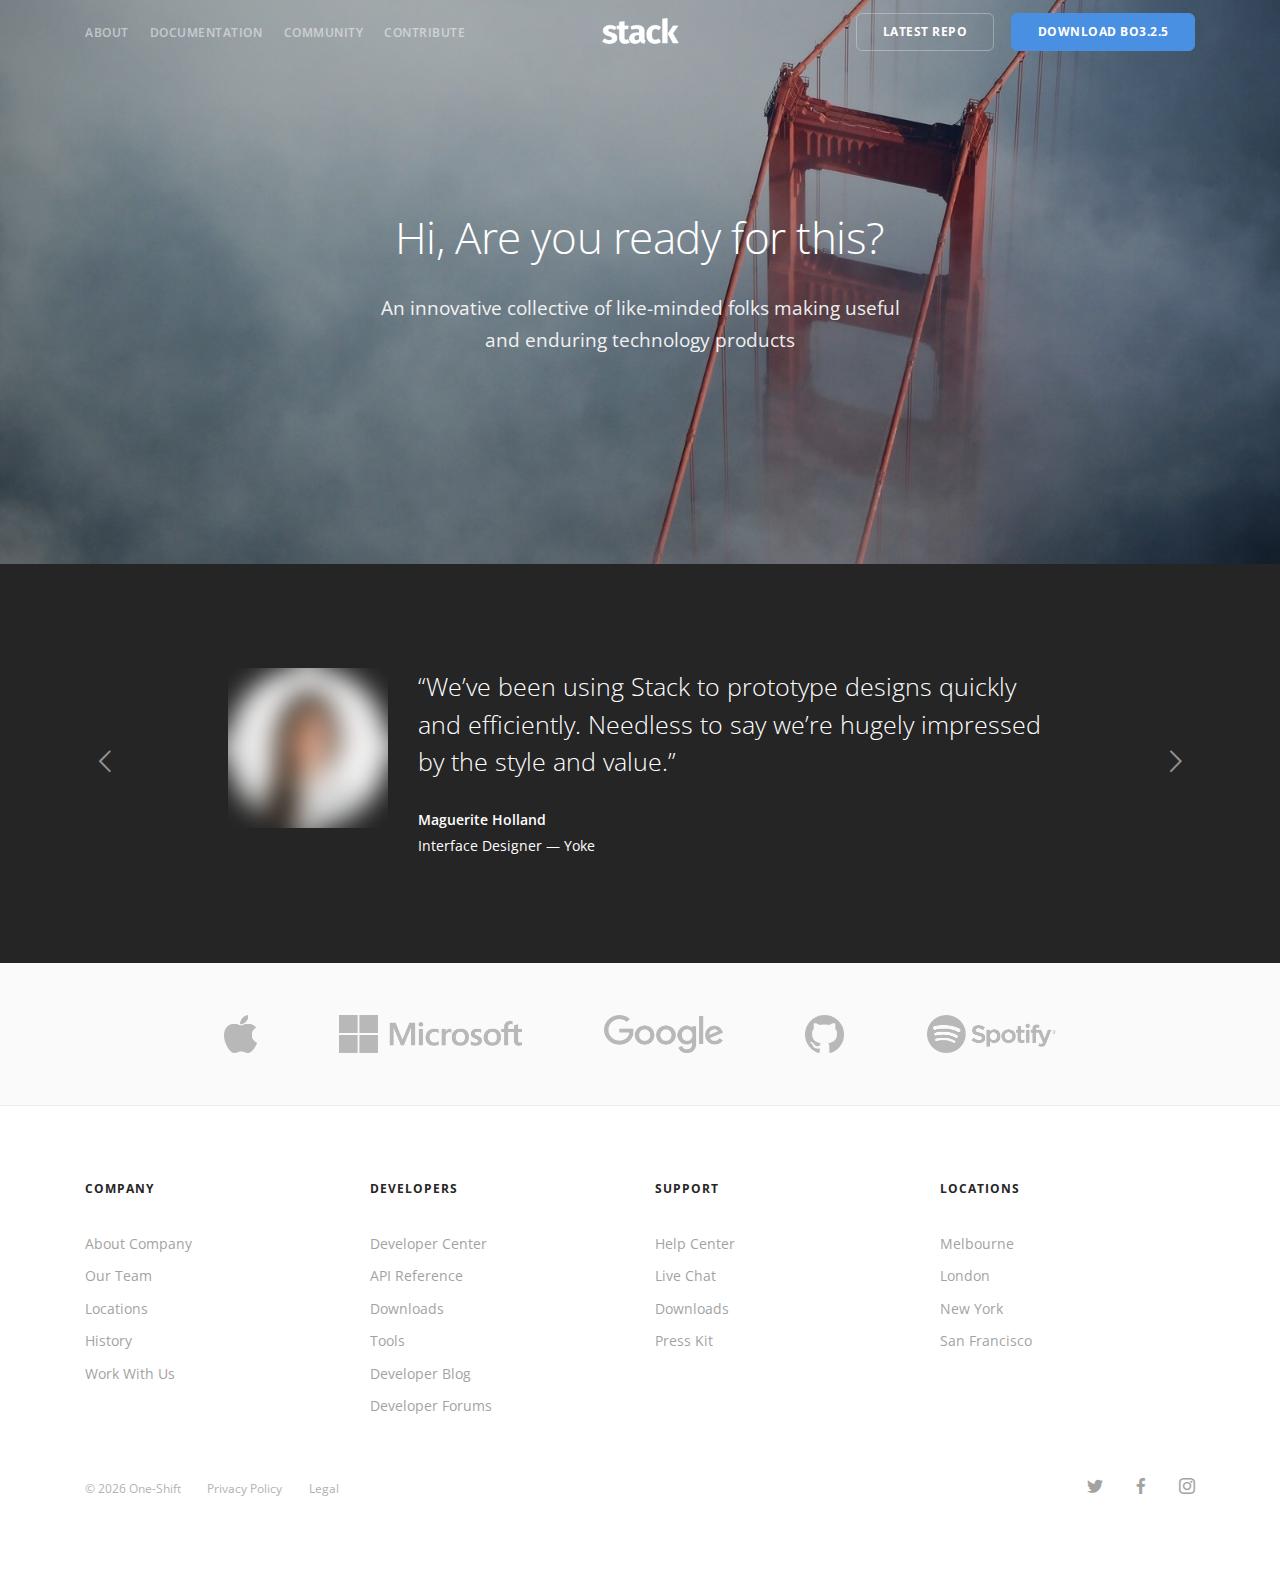
==== commit cebc5774: "menus update" ====
--- a/bozon3.html
+++ b/bozon3.html
@@ -45,7 +45,7 @@
 					<div class="row">
 						<div class="col-lg-2 text-center text-left-sm hidden-xs order-lg-2">
 							<div class="bar__module">
-								<a href="index.html">
+								<a href="/">
 									<img class="logo logo-dark" alt="logo" src="site-assets/images/logo-dark.png" />
 									<img class="logo logo-light" alt="logo" src="site-assets/images/logo-light.png" />
 								</a>
@@ -56,967 +56,16 @@
 							<div class="bar__module">
 								<ul class="menu-horizontal text-left">
 									<li>
-										<a href="#">Home</a>
-									</li>
-									<li>
-										<a href="#">Documentation</a>
+										<a href="about.html">About</a>
+									</li>
+									<li>
+										<a href="documentation.html">Documentation</a>
 									</li>
 									<li>
 										<a href="https://github.com/One-Shift/BO3-BOzon/issues" target="_blank">Community</a>
 									</li>
 									<li>
-										<a href="#">Contribute</a>
-									</li>
-									<li class="dropdown hidden">
-										<span class="dropdown__trigger">Home</span>
-										<div class="dropdown__container">
-											<div class="container">
-												<div class="row">
-													<div class="col-md-12 dropdown__content dropdown__content--lg">
-														<div class="pos-absolute col-lg-5 imagebg hidden-sm hidden-xs" data-overlay="4">
-															<div class="background-image-holder">
-																<img alt="background" src="site-assets/images/dropdown-1.jpg" />
-															</div>
-															<div class="container pos-vertical-center pl-5">
-																<div class="row">
-																	<div class="col-lg-8">
-																		<img alt="Logo" src="site-assets/images/logo-light.png" class="image--xxs" />
-																		<span class="h2 color--white">Beautiful, modular sites in moments.</span>
-																		<a href="#" class="btn btn--primary type--uppercase">
-																			<span class="label">$18 USD.</span>
-																			<span class="btn__text">
-																				Purchase Stack Now
-																			</span>
-																		</a>
-																	</div>
-																</div>
-																<!--end of row-->
-															</div>
-														</div>
-														<div class="row justify-content-end">
-															<div class="col-lg-6">
-																<div class="row">
-																	<div class="col-lg-4">
-																		<h5>Industries</h5>
-																		<ul class="menu-vertical">
-																			<li>
-																				<a href="home-accommodation.html">
-																					Accommodation
-																				</a>
-																			</li>
-																			<li>
-																				<a href="home-construction.html">
-																					Construction
-																				</a>
-																			</li>
-																			<li>
-																				<a href="home-coworking.html">
-																					Coworking
-																				</a>
-																			</li>
-																			<li>
-																				<a href="home-drone-photography.html">
-																					Drone Photography
-																				</a>
-																			</li>
-																			<li>
-																				<a href="home-education.html">
-																					Education
-																				</a>
-																			</li>
-																			<li>
-																				<a href="home-event.html">
-																					Event
-																				</a>
-																			</li>
-																			<li>
-																				<a href="home-fitness.html">
-																					Fitness
-																				</a>
-																			</li>
-																			<li>
-																				<a href="home-health-insurance.html">
-																					Insurance
-																				</a>
-																			</li>
-																			<li>
-																				<a href="home-knowledge-base.html">
-																					Knowledge Base
-																				</a>
-																			</li>
-																			<li>
-																				<a href="home-musician.html">
-																					Musician
-																				</a>
-																			</li>
-																			<li>
-																				<a href="home-nonprofit.html">
-																					Nonprofit
-																				</a>
-																			</li>
-																			<li>
-																				<a href="home-political.html">
-																					Political
-																				</a>
-																			</li>
-																			<li>
-																				<a href="home-restaurant.html">
-																					Restaurant
-																				</a>
-																			</li>
-																			<li>
-																				<a href="home-recruitment.html">
-																					Recruitment
-																				</a>
-																			</li>
-																			<li>
-																				<a href="home-tourism.html">
-																					Tourism
-																				</a>
-																			</li>
-																			<li>
-																				<a href="home-wedding.html">
-																					Wedding
-																				</a>
-																			</li>
-																		</ul>
-																	</div>
-																	<div class="col-lg-4">
-																		<h5>Landing Pages</h5>
-																		<ul class="menu-vertical">
-																			<li>
-																				<a href="home-landing-1.html">
-																					Landing 1
-																				</a>
-																			</li>
-																			<li>
-																				<a href="home-landing-2.html">
-																					Landing 2
-																				</a>
-																			</li>
-																			<li>
-																				<a href="home-landing-3.html">
-																					Landing 3
-																				</a>
-																			</li>
-																			<li>
-																				<a href="home-landing-4.html">
-																					Landing 4
-																				</a>
-																			</li>
-																			<li>
-																				<a href="home-landing-5.html">
-																					Landing 5
-																				</a>
-																			</li>
-																			<li>
-																				<a href="home-landing-6.html">
-																					Landing 6
-																				</a>
-																			</li>
-																			<li>
-																				<a href="home-landing-7.html">
-																					Landing 7
-																				</a>
-																			</li>
-																			<li>
-																				<a href="home-landing-8.html">
-																					Landing 8
-																				</a>
-																			</li>
-																			<li>
-																				<a href="home-landing-9.html">
-																					Landing 9
-																				</a>
-																			</li>
-																			<li>
-																				<a href="home-landing-10.html">
-																					Landing 10
-																				</a>
-																			</li>
-																			<li>
-																				<a href="home-software-1.html">
-																					Software 1
-																				</a>
-																			</li>
-																			<li>
-																				<a href="home-software-2.html">
-																					Software 2
-																				</a>
-																			</li>
-																			<li>
-																				<a href="home-software-3.html">
-																					Software 3
-																				</a>
-																			</li>
-																		</ul>
-																	</div>
-																	<div class="col-lg-4">
-																		<h5>Portfolios</h5>
-																		<ul class="menu-vertical">
-																			<li>
-																				<a href="home-portfolio-agency-1.html">
-																					Agency
-																				</a>
-																			</li>
-																			<li>
-																				<a href="home-portfolio-agency-2.html">
-																					Agency 2
-																				</a>
-																			</li>
-																			<li>
-																				<a href="home-portfolio-personal-1.html">
-																					Personal 1
-																				</a>
-																			</li>
-																			<li>
-																				<a href="home-portfolio-photography.html">
-																					Photography
-																				</a>
-																			</li>
-																			<li>
-																				<a href="home-portfolio-photography-2.html">
-																					Photography 2
-																				</a>
-																			</li>
-																			<li>
-																				<a href="home-portfolio-studio-1.html">
-																					Studio 1
-																				</a>
-																			</li>
-																			<li>
-																				<a href="home-portfolio-studio-2.html">
-																					Studio 2
-																				</a>
-																			</li>
-																			<li>
-																				<a href="home-portfolio-video.html">
-																					Video
-																				</a>
-																			</li>
-																		</ul>
-																		<h5>Coming Soon</h5>
-																		<ul class="menu-vertical">
-																			<li>
-																				<a href="home-coming-soon-1.html">
-																					Coming Soon 1
-																				</a>
-																			</li>
-																			<li>
-																				<a href="home-coming-soon-2.html">
-																					Coming Soon 2
-																				</a>
-																			</li>
-																			<li>
-																				<a href="home-coming-soon-3.html">
-																					Coming Soon 3
-																				</a>
-																			</li>
-																		</ul>
-																	</div>
-																</div>
-																<!--end of row-->
-															</div>
-															<!--end of col-->
-														</div>
-														<!--end of row-->
-													</div>
-													<!--end dropdown content-->
-												</div>
-											</div>
-										</div>
-										<!--end dropdown container-->
-									</li>
-									<li class="dropdown hidden">
-										<span class="dropdown__trigger">Pages</span>
-										<div class="dropdown__container">
-											<div class="container">
-												<div class="row">
-													<div class="dropdown__content col-lg-2 col-md-4">
-														<ul class="menu-vertical">
-															<li class="dropdown">
-																<span class="dropdown__trigger">About</span>
-																<div class="dropdown__container">
-																	<div class="container">
-																		<div class="row">
-																			<div class="dropdown__content col-lg-2">
-																				<ul class="menu-vertical">
-																					<li>
-																						<a href="page-about-company.html">
-																							About Company
-																						</a>
-																					</li>
-																					<li>
-																						<a href="page-about-team.html">
-																							About Team
-																						</a>
-																					</li>
-																					<li>
-																						<a href="page-about-me.html">
-																							About Me
-																						</a>
-																					</li>
-																					<li>
-																						<a href="page-about-history.html">
-																							About History
-																						</a>
-																					</li>
-																				</ul>
-																			</div>
-																			<!--end dropdown content-->
-																		</div>
-																		<!--end row-->
-																	</div>
-																</div>
-																<!--end dropdown container-->
-															</li>
-															<li class="dropdown">
-																<span class="dropdown__trigger">Careers</span>
-																<div class="dropdown__container">
-																	<div class="container">
-																		<div class="row">
-																			<div class="dropdown__content col-lg-2 col-md-4">
-																				<ul class="menu-vertical">
-																					<li>
-																						<a href="page-careers.html">
-																							Careers Listing
-																						</a>
-																					</li>
-																					<li>
-																						<a href="page-careers-single.html">
-																							Career Single
-																						</a>
-																					</li>
-																				</ul>
-																			</div>
-																			<!--end dropdown content-->
-																		</div>
-																		<!--end row-->
-																	</div>
-																</div>
-																<!--end dropdown container-->
-															</li>
-															<li class="dropdown">
-																<span class="dropdown__trigger">Contact</span>
-																<div class="dropdown__container">
-																	<div class="container">
-																		<div class="row">
-																			<div class="dropdown__content col-lg-2 col-md-4">
-																				<ul class="menu-vertical">
-																					<li>
-																						<a href="page-contact-map-1.html">
-																							Contact Map 1
-																						</a>
-																					</li>
-																					<li>
-																						<a href="page-contact-map-2.html">
-																							Contact Map 2
-																						</a>
-																					</li>
-																					<li>
-																						<a href="page-contact-map-3.html">
-																							Contact Map 3
-																						</a>
-																					</li>
-																					<li>
-																						<a href="page-contact-map-4.html">
-																							Contact Map 4
-																						</a>
-																					</li>
-																					<li>
-																						<a href="page-contact-planner-1.html">
-																							Contact Planner 1
-																						</a>
-																					</li>
-																					<li>
-																						<a href="page-contact-planner-2.html">
-																							Contact Planner 2
-																						</a>
-																					</li>
-																				</ul>
-																			</div>
-																			<!--end dropdown content-->
-																		</div>
-																		<!--end row-->
-																	</div>
-																</div>
-																<!--end dropdown container-->
-															</li>
-															<li class="dropdown">
-																<span class="dropdown__trigger">Pricing</span>
-																<div class="dropdown__container">
-																	<div class="container">
-																		<div class="row">
-																			<div class="dropdown__content col-lg-2 col-md-4">
-																				<ul class="menu-vertical">
-																					<li>
-																						<a href="page-pricing-1.html">
-																							Pricing Plans 1
-																						</a>
-																					</li>
-																					<li>
-																						<a href="page-pricing-2.html">
-																							Pricing Plans 2
-																						</a>
-																					</li>
-																					<li>
-																						<a href="page-pricing-3.html">
-																							Pricing Plans 3
-																						</a>
-																					</li>
-																				</ul>
-																			</div>
-																			<!--end dropdown content-->
-																		</div>
-																		<!--end row-->
-																	</div>
-																</div>
-																<!--end dropdown container-->
-															</li>
-															<li class="dropdown">
-																<span class="dropdown__trigger">Services</span>
-																<div class="dropdown__container">
-																	<div class="container">
-																		<div class="row">
-																			<div class="dropdown__content col-lg-2 col-md-4">
-																				<ul class="menu-vertical">
-																					<li>
-																						<a href="page-services-1.html">
-																							Services 1
-																						</a>
-																					</li>
-																					<li>
-																						<a href="page-services-2.html">
-																							Services 2
-																						</a>
-																					</li>
-																					<li>
-																						<a href="page-services-3.html">
-																							Services 3
-																						</a>
-																					</li>
-																				</ul>
-																			</div>
-																			<!--end dropdown content-->
-																		</div>
-																		<!--end row-->
-																	</div>
-																</div>
-																<!--end dropdown container-->
-															</li>
-															<li class="dropdown separate">
-																<span class="dropdown__trigger">Accounts</span>
-																<div class="dropdown__container">
-																	<div class="container">
-																		<div class="row">
-																			<div class="dropdown__content col-lg-2 col-md-4">
-																				<ul class="menu-vertical">
-																					<li>
-																						<a href="page-accounts-profile.html">
-																							Public Profile
-																						</a>
-																					</li>
-																					<li>
-																						<a href="page-accounts-settings.html">
-																							Account Settings
-																						</a>
-																					</li>
-																					<li>
-																						<a href="page-accounts-login-1.html">
-																							Login Simple
-																						</a>
-																					</li>
-																					<li>
-																						<a href="page-accounts-login-2.html">
-																							Login Social
-																						</a>
-																					</li>
-																					<li>
-																						<a href="page-accounts-create-1.html">
-																							Create Simple
-																						</a>
-																					</li>
-																					<li>
-																						<a href="page-accounts-create-2.html">
-																							Create Social
-																						</a>
-																					</li>
-																					<li>
-																						<a href="page-accounts-recover.html">
-																							Recover Account
-																						</a>
-																					</li>
-																				</ul>
-																			</div>
-																			<!--end dropdown content-->
-																		</div>
-																		<!--end row-->
-																	</div>
-																</div>
-																<!--end dropdown container-->
-															</li>
-															<li class="dropdown">
-																<span class="dropdown__trigger">Utilities</span>
-																<div class="dropdown__container">
-																	<div class="container">
-																		<div class="row">
-																			<div class="dropdown__content col-lg-2 col-md-4">
-																				<ul class="menu-vertical">
-																					<li>
-																						<a href="page-utility-conversation.html">
-																							Conversation
-																						</a>
-																					</li>
-																					<li>
-																						<a href="404.html">
-																							Error 404
-																						</a>
-																					</li>
-																					<li>
-																						<a href="500.html">
-																							Error 500
-																						</a>
-																					</li>
-																					<li>
-																						<a href="page-utility-maintnence.html">
-																							Maintnence Mode
-																						</a>
-																					</li>
-																					<li>
-																						<a href="page-utility-onboarding.html">
-																							Onboarding
-																						</a>
-																					</li>
-																					<li>
-																						<a href="page-utility-search-results-list.html">
-																							Search Results List
-																						</a>
-																					</li>
-																					<li>
-																						<a href="page-utility-search-results.html">
-																							Search Results Boxes
-																						</a>
-																					</li>
-																				</ul>
-																			</div>
-																			<!--end dropdown content-->
-																		</div>
-																		<!--end row-->
-																	</div>
-																</div>
-																<!--end dropdown container-->
-															</li>
-														</ul>
-													</div>
-													<!--end dropdown content-->
-												</div>
-												<!--end row-->
-											</div>
-										</div>
-										<!--end dropdown container-->
-									</li>
-									<li class="dropdown hidden">
-										<span class="dropdown__trigger">Blocks</span>
-										<div class="dropdown__container">
-											<div class="container">
-												<div class="row">
-													<div class="dropdown__content dropdown__content--lg col-lg-8">
-														<div class="pos-absolute col-lg-5 imagebg hidden-sm hidden-xs" data-overlay="6">
-															<div class="background-image-holder">
-																<img alt="background" src="site-assets/images/inner-6.jpg" />
-															</div>
-															<div class="container pos-vertical-center pl-5">
-																<div class="row">
-																	<div class="col-lg-10">
-																		<img alt="Logo" src="site-assets/images/logo-light.png" class="image--xxs" />
-																		<span class="h3 color--white">Over 290 modular interface blocks.</span>
-																		<a href="#" class="btn btn--primary type--uppercase">
-																			<span class="btn__text">
-																				Launch Builder
-																			</span>
-																		</a>
-																	</div>
-																</div>
-																<!--end of row-->
-															</div>
-														</div>
-														<div class="row justify-content-end">
-															<div class="col-lg-6">
-																<div class="row">
-																	<div class="col-md-6">
-																		<ul class="menu-vertical">
-																			<li>
-																				<a href="sections-accordions.html">
-																					Accordions
-																				</a>
-																			</li>
-																			<li>
-																				<a href="sections-cta.html">
-																					Calls To Action
-																				</a>
-																			</li>
-																			<li>
-																				<a href="sections-cards.html">
-																					Cards
-																				</a>
-																			</li>
-																			<li>
-																				<a href="sections-covers.html">
-																					Covers
-																				</a>
-																			</li>
-																			<li>
-																				<a href="sections-features-small.html">
-																					Features Small
-																				</a>
-																			</li>
-																			<li>
-																				<a href="sections-features-large.html">
-																					Features Large
-																				</a>
-																			</li>
-																			<li>
-																				<a href="sections-contact.html">
-																					Forms Contact
-																				</a>
-																			</li>
-																			<li>
-																				<a href="sections-signup.html">
-																					Forms Signup
-																				</a>
-																			</li>
-																			<li>
-																				<a href="sections-subscribe.html">
-																					Forms Subscribe
-																				</a>
-																			</li>
-																			<li>
-																				<a href="sections-footers.html">
-																					Footers
-																				</a>
-																			</li>
-																			<li>
-																				<a href="sections-galleries.html">
-																					Galleries
-																				</a>
-																			</li>
-																			<li>
-																				<a href="sections-instagram.html">
-																					Instagram
-																				</a>
-																			</li>
-																			<li>
-																				<a href="sections-maps.html">
-																					Maps
-																				</a>
-																			</li>
-																		</ul>
-																	</div>
-																	<div class="col-md-6">
-																		<ul class="menu-vertical">
-																			<li>
-																				<a href="sections-modals.html">
-																					Modals
-																				</a>
-																			</li>
-																			<li>
-																				<a href="sections-navigation.html">
-																					Navigation Bars
-																				</a>
-																			</li>
-																			<li>
-																				<a href="sections-notifications.html">
-																					Notifications
-																				</a>
-																			</li>
-																			<li>
-																				<a href="sections-pricing.html">
-																					Pricing
-																				</a>
-																			</li>
-																			<li>
-																				<a href="sections-processes.html">
-																					Processes
-																				</a>
-																			</li>
-																			<li>
-																				<a href="sections-sliders.html">
-																					Sliders
-																				</a>
-																			</li>
-																			<li>
-																				<a href="sections-twitter.html">
-																					Twitter
-																				</a>
-																			</li>
-																			<li>
-																				<a href="sections-tabs.html">
-																					Tabs
-																				</a>
-																			</li>
-																			<li>
-																				<a href="sections-team.html">
-																					Teams
-																				</a>
-																			</li>
-																			<li>
-																				<a href="sections-testimonials.html">
-																					Testimonials
-																				</a>
-																			</li>
-																			<li>
-																				<a href="sections-text-layouts.html">
-																					Text Layouts
-																				</a>
-																			</li>
-																			<li>
-																				<a href="sections-titles.html">
-																					Titles
-																				</a>
-																			</li>
-																			<li>
-																				<a href="sections-videos.html">
-																					Videos
-																				</a>
-																			</li>
-																		</ul>
-																	</div>
-																</div>
-																<!--end of row-->
-															</div>
-															<!--end of col-->
-														</div>
-														<!--end of row-->
-													</div>
-													<!--end dropdown content-->
-												</div>
-												<!--end row-->
-											</div>
-											<!--end container-->
-										</div>
-										<!--end dropdown container-->
-									</li>
-									<li class="dropdown hidden">
-										<span class="dropdown__trigger">Elements</span>
-										<div class="dropdown__container">
-											<div class="container">
-												<div class="row">
-													<div class="col-md-12 dropdown__content dropdown__content--lg">
-														<div class="pos-absolute col-lg-5 imagebg hidden-sm hidden-xs" data-overlay="4">
-															<div class="background-image-holder">
-																<img alt="background" src="site-assets/images/dropdown-2.jpg" />
-															</div>
-															<div class="container pos-vertical-center pl-5">
-																<div class="row">
-																	<div class="col-lg-8">
-																		<img alt="Logo" src="site-assets/images/logo-light.png" class="image--xxs" />
-																		<span class="h3 color--white">Detailed and organised elements</span>
-																		<a href="elements.html" class="btn btn--primary type--uppercase">
-																			<span class="btn__text">
-																				Explore Elements
-																			</span>
-																		</a>
-																	</div>
-																</div>
-																<!--end of row-->
-															</div>
-														</div>
-														<div class="row justify-content-end">
-															<div class="col-lg-2 col-md-4">
-																<ul class="menu-vertical">
-																	<li>
-																		<a href="elements-accordions.html">
-																			Accordions
-																		</a>
-																	</li>
-																	<li>
-																		<a href="elements-alerts.html">
-																			Alerts
-																		</a>
-																	</li>
-																	<li>
-																		<a href="elements-boxes.html">
-																			Boxes
-																		</a>
-																	</li>
-																	<li>
-																		<a href="elements-buttons.html">
-																			Buttons
-																		</a>
-																	</li>
-																	<li>
-																		<a href="elements-colors.html">
-																			Colors
-																		</a>
-																	</li>
-																	<li>
-																		<a href="elements-countdown.html">
-																			Countdown
-																		</a>
-																	</li>
-																	<li>
-																		<a href="elements-dropdowns.html">
-																			Dropdowns
-																		</a>
-																	</li>
-																	<li>
-																		<a href="elements-form-elements.html">
-																			Form Elements
-																		</a>
-																	</li>
-																	<li>
-																		<a href="elements-gradient-backgrounds.html">
-																			Gradient Backgrounds
-																		</a>
-																	</li>
-																	<li>
-																		<a href="elements-grid.html">
-																			Grid System
-																		</a>
-																	</li>
-																	<li>
-																		<a href="elements-image-backgrounds.html">
-																			Image Backgrounds
-																		</a>
-																	</li>
-																	<li>
-																		<a href="elements-instagram.html">
-																			Instagram
-																		</a>
-																	</li>
-																</ul>
-															</div>
-															<div class="col-lg-2 col-md-4">
-																<ul class="menu-vertical">
-																	<li>
-																		<a href="elements-lightbox.html">
-																			Lightbox
-																		</a>
-																	</li>
-																	<li>
-																		<a href="elements-maps.html">
-																			Maps
-																		</a>
-																	</li>
-																	<li>
-																		<a href="elements-masonry.html">
-																			Masonry
-																		</a>
-																	</li>
-																	<li>
-																		<a href="elements-modals.html">
-																			Modals
-																		</a>
-																	</li>
-																	<li>
-																		<a href="elements-navigation.html">
-																			Navigation Bars
-																		</a>
-																	</li>
-																	<li>
-																		<a href="elements-navigation-inpage.html">
-																			Navigation In-Page
-																		</a>
-																	</li>
-																	<li>
-																		<a href="elements-navigation-sidebar.html">
-																			Navigation Sidebar
-																		</a>
-																	</li>
-																	<li>
-																		<a href="elements-notifications.html">
-																			Notifications
-																		</a>
-																	</li>
-																	<li>
-																		<a href="elements-parallax.html">
-																			Parallax
-																		</a>
-																	</li>
-																	<li>
-																		<a href="elements-pricing.html">
-																			Pricing
-																		</a>
-																	</li>
-																	<li>
-																		<a href="elements-progress-bars.html">
-																			Progress Bars
-																		</a>
-																	</li>
-																	<li>
-																		<a href="elements-radials.html">
-																			Radials
-																		</a>
-																	</li>
-																</ul>
-															</div>
-															<div class="col-lg-2 col-md-4">
-																<ul class="menu-vertical">
-																	<li>
-																		<a href="elements-scrims-overlays.html">
-																			Scrims &amp; Overlays
-																		</a>
-																	</li>
-																	<li>
-																		<a href="elements-sliders.html">
-																			Sliders
-																		</a>
-																	</li>
-																	<li>
-																		<a href="elements-tables.html">
-																			Tables
-																		</a>
-																	</li>
-																	<li>
-																		<a href="elements-tabs.html">
-																			Tabs
-																		</a>
-																	</li>
-																	<li>
-																		<a href="elements-tooltips.html">
-																			Tooltips
-																		</a>
-																	</li>
-																	<li>
-																		<a href="elements-twitter.html">
-																			Twitter Feed
-																		</a>
-																	</li>
-																	<li>
-																		<a href="elements-typed-text.html">
-																			Typed Text
-																		</a>
-																	</li>
-																	<li>
-																		<a href="elements-typography.html">
-																			Typography
-																		</a>
-																	</li>
-																	<li>
-																		<a href="elements-video-background.html">
-																			Video Backgrounds
-																		</a>
-																	</li>
-																	<li>
-																		<a href="elements-video-inline.html">
-																			Video Inline
-																		</a>
-																	</li>
-																	<li>
-																		<a href="elements-wizards.html">
-																			Wizards
-																		</a>
-																	</li>
-																</ul>
-															</div>
-														</div>
-														<!--end of row-->
-													</div>
-													<!--end dropdown content-->
-												</div>
-											</div>
-										</div>
-										<!--end dropdown container-->
+										<a href="contribute.html">Contribute</a>
 									</li>
 								</ul>
 							</div>
